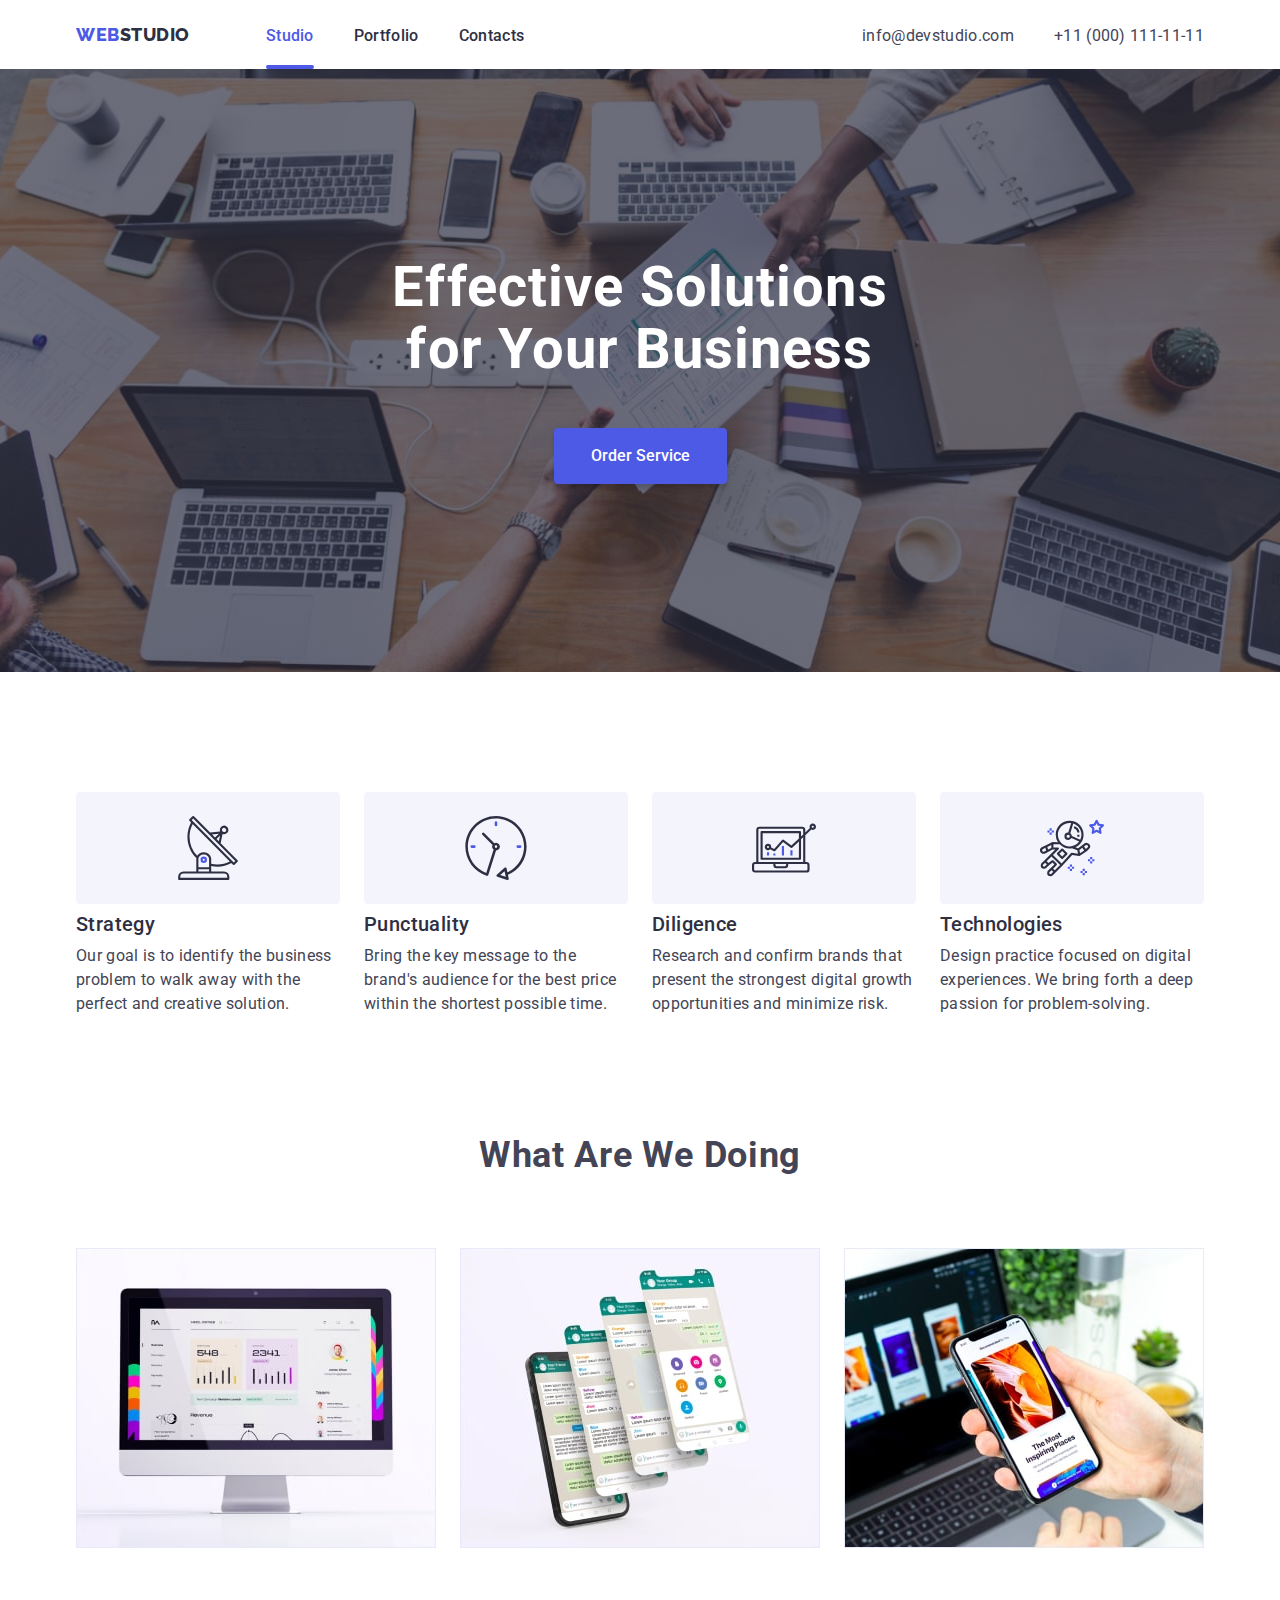
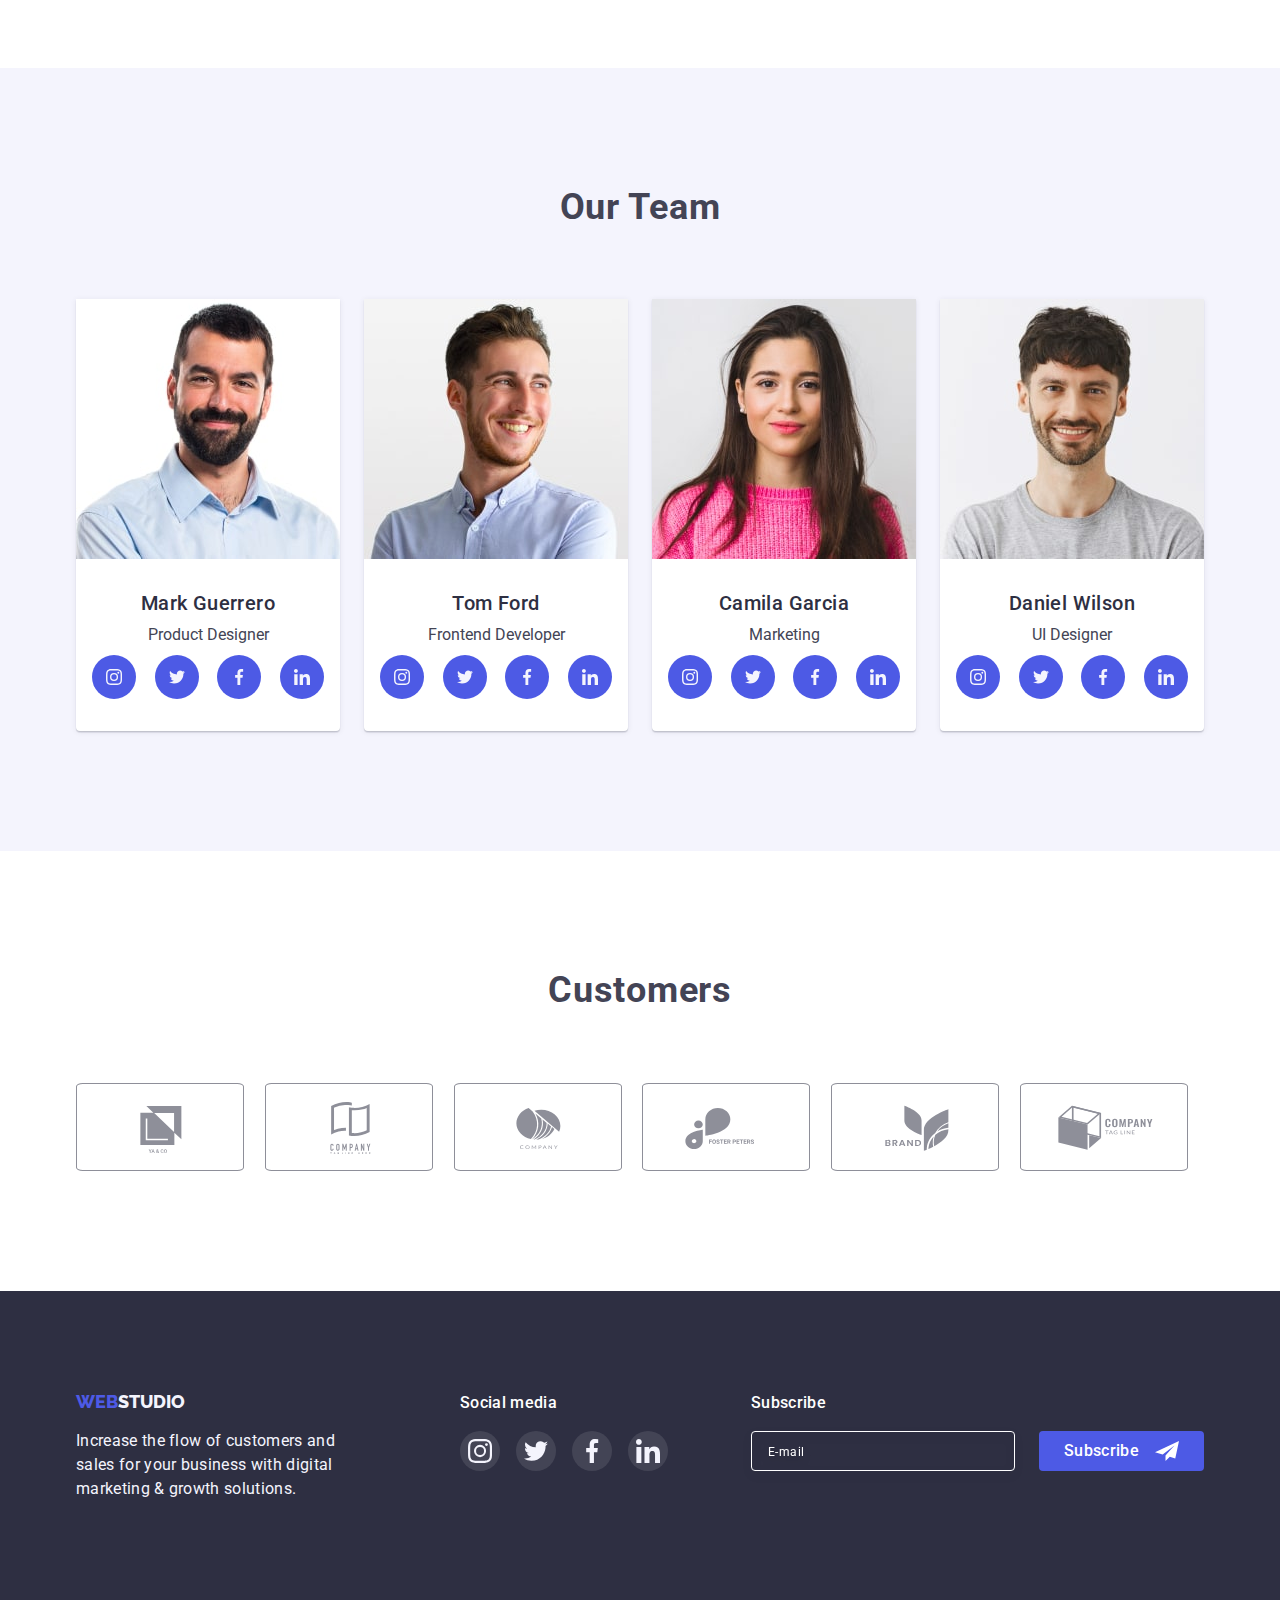
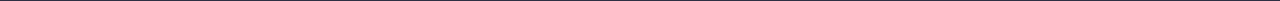
==== index.html @ 263c7839 "Initial commit" ====
<!DOCTYPE html>
<html lang="en">
  <head>
    <meta charset="UTF-8" />
    <meta http-equiv="X-UA-Compatible" content="IE=edge" />
    <meta name="viewport" content="width=device-width, initial-scale=1.0" />
    <title>Document</title>
    <link
      rel="stylesheet"
      href="https://cdnjs.cloudflare.com/ajax/libs/modern-normalize/1.0.0/modern-normalize.min.css"
    />
    <link rel="stylesheet" href="./css/styles.css" />
    <link rel="preconnect" href="https://fonts.googleapis.com" />
    <link rel="preconnect" href="https://fonts.gstatic.com" crossorigin />
    <link rel="preconnect" href="https://fonts.googleapis.com" />
    <link rel="preconnect" href="https://fonts.gstatic.com" crossorigin />
    <link
      href="https://fonts.googleapis.com/css2?family=Raleway:wght@800&family=Roboto:wght@400;500;700&display=swap"
      rel="stylesheet"
    />
  </head>
  <body>
    <header class="page-header">
      <div class="container header-container">
        <!--Navigation-->
        <nav class="page-navigation">
          <a class="logo" href="./index.html"
            ><span class="logo-web">Web</span
            ><span class="logo-studio">Studio</span></a
          >

          <ul class="menu">
            <li class="menu-item current">
              <a class="menu-link current-link" href="">Studio</a>
            </li>
            <li class="menu-item">
              <a class="menu-link" href="./portfolio.html">Portfolio</a>
            </li>
            <li class="mtnu-item"><a class="menu-link" href="">Contacts</a></li>
          </ul>
        </nav>
        <!--Contacts-->
        <address>
          <ul class="contacts">
            <li>
              <a class="mail" href="mailto:info@devstudio.com"
                >info@devstudio.com</a
              >
            </li>
            <li>
              <a class="tel" href="tel:+110001111111">+11 (000) 111-11-11</a>
            </li>
          </ul>
        </address>
      </div>
    </header>
    <main>
      <!--Hero section-->
      <section class="hero">
        <div class="container">
          <h1 class="hero-title">Effective Solutions for Your Business</h1>
          <button class="primary-button" type="button" data-modal-open>
            Order Service
          </button>
        </div>
      </section>
      <!--Features section-->
      <section class="features-wrapper">
        <div class="container">
          <h2 hidden>Features</h2>
          <ul class="features">
            <li class="features-card">
              <div class="features-icon">
                <svg width="64" height="64">
                  <use href="./images/sprite.svg#icon-antenna-1"></use>
                </svg>
              </div>
              <h3 class="features-title">Strategy</h3>
              <p class="features-text">
                Our goal is to identify the business problem to walk away with
                the perfect and creative solution.
              </p>
            </li>
            <li class="features-card">
              <div class="features-icon">
                <svg width="64" height="64">
                  <use href="./images/sprite.svg#icon-clock-1"></use>
                </svg>
              </div>
              <h3 class="features-title">Punctuality</h3>
              <p class="features-text">
                Bring the key message to the brand's audience for the best price
                within the shortest possible time.
              </p>
            </li>
            <li class="features-card">
              <div class="features-icon">
                <svg width="64" height="64">
                  <use href="./images/sprite.svg#icon-diagram-1"></use>
                </svg>
              </div>
              <h3 class="features-title">Diligence</h3>
              <p class="features-text">
                Research and confirm brands that present the strongest digital
                growth opportunities and minimize risk.
              </p>
            </li>
            <li class="features-card">
              <div class="features-icon">
                <svg width="64" height="64">
                  <use href="./images/sprite.svg#icon-astronaut-1"></use>
                </svg>
              </div>
              <h3 class="features-title">Technologies</h3>
              <p class="features-text">
                Design practice focused on digital experiences. We bring forth a
                deep passion for problem-solving.
              </p>
            </li>
          </ul>
        </div>
      </section>
      <!--Explanations section-->
      <section class="explanations-wrapper">
        <div class="container">
          <h2 class="explanations-title">What are we doing</h2>
          <ul class="explanations">
            <li>
              <img
                class="explanations-img"
                src="./images/img1.jpg"
                alt="Website design for desktop"
                width="360"
                height="300"
              />
            </li>
            <li>
              <img
                class="explanations-img"
                src="./images/img2.jpg"
                alt="Webdesign for apps"
                width="360"
                height="300"
              />
            </li>
            <li>
              <img
                class="explanations-img"
                src="./images/img3.jpg"
                alt="Responsive design"
                width="360"
                height="300"
              />
            </li>
          </ul>
        </div>
      </section>
      <!--Our team section-->
      <section class="our-team-wrapper">
        <div class="container">
          <h2 class="team-title">Our Team</h2>
          <ul class="team">
            <li class="emploees-card">
              <img
                class="team-photo"
                src="./images/photo1.jpg"
                alt="Photo 1"
                width="264"
                height="260"
              />
              <h3 class="team-name">Mark Guerrero</h3>
              <p class="team-text">Product Designer</p>
              <ul class="social-list">
                <li>
                  <a href="" class="social-list-link">
                    <svg class="social-list-icon" width="16" height="16">
                      <use href="./images/sprite.svg#icon-instagram-2"></use>
                    </svg>
                  </a>
                </li>
                <li>
                  <a href="" class="social-list-link">
                    <svg class="social-list-icon" width="16" height="16">
                      <use href="./images/sprite.svg#icon-twitter"></use>
                    </svg>
                  </a>
                </li>
                <li>
                  <a href="" class="social-list-link">
                    <svg class="social-list-icon" width="16" height="16">
                      <use href="./images/sprite.svg#icon-facebook-1"></use>
                    </svg>
                  </a>
                </li>
                <li>
                  <a href="" class="social-list-link">
                    <svg class="social-list-icon" width="16" height="16">
                      <use href="./images/sprite.svg#icon-linkedin-1"></use>
                    </svg>
                  </a>
                </li>
              </ul>
            </li>
            <li class="emploees-card">
              <img
                class="team-photo"
                src="./images/photo2.jpg"
                alt="Photo 2"
                width="264"
                height="260"
              />
              <h3 class="team-name">Tom Ford</h3>
              <p class="team-text">Frontend Developer</p>
              <ul class="social-list">
                <li>
                  <a href="" class="social-list-link">
                    <svg class="social-list-icon" width="16" height="16">
                      <use href="./images/sprite.svg#icon-instagram-2"></use>
                    </svg>
                  </a>
                </li>
                <li>
                  <a href="" class="social-list-link">
                    <svg class="social-list-icon" width="16" height="16">
                      <use href="./images/sprite.svg#icon-twitter"></use>
                    </svg>
                  </a>
                </li>
                <li>
                  <a href="" class="social-list-link">
                    <svg class="social-list-icon" width="16" height="16">
                      <use href="./images/sprite.svg#icon-facebook-1"></use>
                    </svg>
                  </a>
                </li>
                <li>
                  <a href="" class="social-list-link">
                    <svg class="social-list-icon" width="16" height="16">
                      <use href="./images/sprite.svg#icon-linkedin-1"></use>
                    </svg>
                  </a>
                </li>
              </ul>
            </li>
            <li class="emploees-card">
              <img
                class="team-photo"
                src="./images/photo3.jpg"
                alt="Photo 3"
                width="264"
                height="260"
              />
              <h3 class="team-name">Camila Garcia</h3>
              <p class="team-text">Marketing</p>
              <ul class="social-list">
                <li class="social-list-item">
                  <a href="" class="social-list-link">
                    <svg class="social-list-icon" width="16" height="16">
                      <use href="./images/sprite.svg#icon-instagram-2"></use>
                    </svg>
                  </a>
                </li>
                <li class="social-list-item">
                  <a href="" class="social-list-link">
                    <svg class="social-list-icon" width="16" height="16">
                      <use href="./images/sprite.svg#icon-twitter"></use>
                    </svg>
                  </a>
                </li>
                <li class="social-list-item">
                  <a href="" class="social-list-link">
                    <svg class="social-list-icon" width="16" height="16">
                      <use href="./images/sprite.svg#icon-facebook-1"></use>
                    </svg>
                  </a>
                </li>
                <li class="social-list-item">
                  <a href="" class="social-list-link">
                    <svg class="social-list-icon" width="16" height="16">
                      <use href="./images/sprite.svg#icon-linkedin-1"></use>
                    </svg>
                  </a>
                </li>
              </ul>
            </li>
            <li class="emploees-card">
              <img
                class="team-photo"
                src="./images/photo4.jpg"
                alt="Photo 4"
                width="264"
                height="260"
              />
              <h3 class="team-name">Daniel Wilson</h3>
              <p class="team-text">UI Designer</p>
              <ul class="social-list">
                <li class="social-list-item">
                  <a href="" class="social-list-link">
                    <svg class="social-list-icon" width="16" height="16">
                      <use href="./images/sprite.svg#icon-instagram-2"></use>
                    </svg>
                  </a>
                </li>
                <li class="social-list-item">
                  <a href="" class="social-list-link">
                    <svg class="social-list-icon" width="16" height="16">
                      <use href="./images/sprite.svg#icon-twitter"></use>
                    </svg>
                  </a>
                </li>
                <li class="social-list-item">
                  <a href="" class="social-list-link">
                    <svg class="social-list-icon" width="16" height="16">
                      <use href="./images/sprite.svg#icon-facebook-1"></use>
                    </svg>
                  </a>
                </li>
                <li class="social-list-item">
                  <a href="" class="social-list-link">
                    <svg class="social-list-icon" width="16" height="16">
                      <use href="./images/sprite.svg#icon-linkedin-1"></use>
                    </svg>
                  </a>
                </li>
              </ul>
            </li>
          </ul>
        </div>
      </section>
      <!--Customers section-->
      <section class="customers">
        <div class="container">
          <h2 class="customers-title">Customers</h2>
          <ul class="customers-list">
            <li class="customers-list-item">
              <a href="" class="customers-list-link">
                <svg class="customer-list-icon" width="104" height="56">
                  <use href="./images/sprite.svg#icon-Logo1"></use>
                </svg>
              </a>
            </li>
            <li class="customers-list-item">
              <a href="" class="customers-list-link">
                <svg class="customer-list-icon" width="104" height="56">
                  <use href="./images/sprite.svg#icon-Logo2"></use>
                </svg>
              </a>
            </li>
            <li class="customers-list-item">
              <a href="" class="customers-list-link">
                <svg class="customer-list-icon" width="104" height="56">
                  <use href="./images/sprite.svg#icon-Logo3"></use>
                </svg>
              </a>
            </li>
            <li class="customers-list-item">
              <a href="" class="customers-list-link">
                <svg class="customer-list-icon" width="104" height="56">
                  <use href="./images/sprite.svg#icon-Logo4"></use>
                </svg>
              </a>
            </li>
            <li class="customers-list-item">
              <a href="" class="customers-list-link">
                <svg class="customer-list-icon" width="104" height="56">
                  <use href="./images/sprite.svg#icon-Logo5"></use>
                </svg>
              </a>
            </li>
            <li class="customers-list-item">
              <a href="" class="customers-list-link">
                <svg class="customer-list-icon" width="104" height="56">
                  <use href="./images/sprite.svg#icon-Logo6"></use>
                </svg>
              </a>
            </li>
          </ul>
        </div>
      </section>
    </main>
    <footer class="footer-section">
      <div class="container footer-container">
        <div class="footer-first-column">
          <a class="footer-logo" href="./index.html"
            ><span class="footer-logo-web">Web</span
            ><span class="footer-logo-studio">Studio</span></a
          >
          <p class="footer-text">
            Increase the flow of customers and sales for your business with
            digital marketing & growth solutions.
          </p>
        </div>
        <div>
          <h4 class="social-title">Social media</h4>
          <ul class="social-list-footer">
            <li class="social-list-item-footer">
              <a href="" class="social-list-link-footer">
                <svg class="social-list-icon-footer" width="24" height="24">
                  <use href="./images/sprite.svg#icon-instagram-2"></use>
                </svg>
              </a>
            </li>
            <li class="social-list-item-footer">
              <a href="" class="social-list-link-footer">
                <svg class="social-list-icon-footer" width="24" height="24">
                  <use href="./images/sprite.svg#icon-twitter"></use>
                </svg>
              </a>
            </li>
            <li class="social-list-item-footer">
              <a href="" class="social-list-link-footer">
                <svg class="social-list-icon-footer" width="24" height="24">
                  <use href="./images/sprite.svg#icon-facebook-1"></use>
                </svg>
              </a>
            </li>
            <li class="social-list-item-footer">
              <a href="" class="social-list-link-footer">
                <svg class="social-list-icon-footer" width="24" height="24">
                  <use href="./images/sprite.svg#icon-linkedin-1"></use>
                </svg>
              </a>
            </li>
          </ul>
        </div>
        <form class="modal-form-subscribe">
          <p class="modal-form-subscribe-title">Subscribe</p>
            <label class="modal-form-subscribe-field">
              <div class="modal-form-subscribe-wrapper">
              <input type="email" class="modal-form-subscribe-input"
              name="user_email" placeholder="E-mail"
              required>
            </label>
            <button type="submit" class="modal-form-subscribe-btn">Subscribe
              <svg class="modal-form-subscribe-icon" width="24" height="24">
                <use href="./images/sprite.svg#icon-Frame-31"></use>
              </svg>
            </button> 
          </div>      
        </form>
      </div>
    </footer>
    <div class="backdrop is-hidden" data-modal="">
      <div class="modal">
        <button type="button" class="modal-close-btn" data-modal-close>
          <svg class="modal-close-button-icon" width="8" height="8">
            <use href="./images/sprite.svg#icon-close-black-18dp-2-11"></use>
          </svg>
        </button>
        <form class="modal-form">
          <p class="modal-form-title">
            Leave your contacts and we will call you back
          </p>
          <label class="modal-form-field">
            <span class="modal-form-input-desc">Name</span>
            <span class="modal-form-input-wrapper">
              <input
                type="text"
                class="modal-form-input"
                placeholder=""
                name="user_name"
                required
                minlength="2"
                pattern="^[a-zA-Z]+"
              />
              <span class="modal-form-input-icon">
                <svg class="icon-checkbox">
                  <use
                    href="./images/sprite.svg#icon-person"
                    width="18px"
                    height="18px"
                  ></use>
                </svg>
              </span>
            </span>
          </label>
          <label class="modal-form-field">
            <span class="modal-form-input-desc">Phone</span>
            <span class="modal-form-input-wrapper">
              <input
                type="tel"
                class="modal-form-input"
                name="user_phone"
                required
                part="[0-9]{10}"
              />
              <span class="modal-form-input-icon">
                <svg class="icon-checkbox">
                  <use
                    href="./images/sprite.svg#icon-phone"
                    width="18px"
                    height="18px"
                  ></use>
                </svg>
              </span>
            </span>
          </label>
          <label class="modal-form-field">
            <span class="modal-form-input-desc">Email</span>
            <span class="modal-form-input-wrapper">
              <input
                type="email"
                class="modal-form-input"
                name="user_email"
                required
              />
              <span class="modal-form-input-icon">
                <svg class="icon-checkbox">
                  <use
                    href="./images/sprite.svg#icon-email"
                    width="18px"
                    height="18px"
                  ></use>
                </svg>
              </span>
            </span>
          </label>
          <label class="modal-form-field">
            <span class="modal-form-input-desc">Comment</span>
            <textarea
              name="user-message"
              class="modal-form-message"
              placeholder="Text input"
            ></textarea>
          </label>
          <input
            id="user-policy"
            type="checkbox"
            name="accept"
            class="modal-form-check visually-hidden"             
          />
          <label for="user-policy"
          class="modal-form-check-desc">
          I accept the terms and conditions of the &nbsp
          <a href="#" class="checkbox-link">Privacy Policy</a></label>
          <button type="submit" class="contact-form-btn">Send</button>
        </form>
      </div>
    </div>
    <script src="./js/modal.js"></script>
  </body>
</html>
<!--<span>
          <svg class="icon-checkbox">
            <use href="./images/sprite.svg#icon-Property-1click1"></use>
          </svg>
          </span>-->
---- css/styles.css ----
html{
    box-sizing: border-box;
}

*,
*::before,
*::after{
    box-sizing: border-box;
}
:root{
    --primary-text-color: #2E2F42;
    --title-text-color: #434455;
    --white-text-color: #ffffff;
    --accent-color: #4D5AE5;
    --hover-focus-color: #404BBF;
    --primary-bg-color:#ffffff;
    --primary-bg-hero: #2E2F42;
    --footer-text-color:#F4F4FD;
    --nav-border-line: #E7E9FC;
    --footer-success: #31D0AA;
    --customers-border: #8E8F99;
    --form-border-color: #d3d3d7;
    --transition-duration: color 3s cubic-bezier(0.4, 0, 0.2, 1);
    
    
}
h1, h2, h3, h4, p{
    margin-top: 0;
    margin-bottom: 0;
}
ul{
    margin: 0;
    padding: 0;
    list-style: none;
}
img{
    display: block;
}
button{
    cursor: pointer;
}
.visually-hidden{
    position: absolute;
    width: 1px;
    height: 1px;
    margin: -1px;
    padding: 0;
    overflow: hidden;
    border: 0;
    clip: rect(0 0 0 0);
}

.container{
    max-width: 1158px;

    margin-left: auto;
    margin-right: auto;
    padding-left: 15px;
    padding-right: 15px;
    
}


/*Body style*/
body{
    background: var(--primary-bg-color);
    color: var(--title-text-color);
    font-family: 'Roboto', 'Arial', 'Helvetica', sans-serif;
}
.page-header{
    padding-top: 24px;
    padding-bottom: 24px;

}
.header-container{
    display: flex;
    justify-content: space-between;
   
}
.page-navigation{
    display: flex;
}

/*Navigation section*/
.logo{
    font-family: 'Raleway', 'Verdana', 'Geneva', sans-serif;
    font-style: normal;
    font-weight: 800;
    font-size: 18px;
    line-height: 21px;
    text-decoration: none;
    letter-spacing: 0.03em;
    text-transform: uppercase;
    transition: color 250ms cubic-bezier(0.4, 0, 0.2, 1);

    margin-right: 76px;
   
}
.logo-web{
    color: var(--accent-color);
    transition: color 250ms cubic-bezier(0.4, 0, 0.2, 1);
    
}
.logo-web:hover,
.logo-web:focus{
    color: var(--hover-focus-color);
    
}
    
.logo-studio{
    color: var(--primary-text-color);
    transition: color 250ms cubic-bezier(0.4, 0, 0.2, 1);
}
.logo-studio:hover,
.logo-studio:focus{
    color: var(--hover-focus-color);
    
}
.menu{   
    display: flex;
    
    }
.contacts{
    display: flex;
}

.menu-item:not(:last-child) {
    margin-right: 40px;
}


a.menu-link{
    
    text-decoration: none;
    color: var(--primary-text-color);
    font-style: normal;
    font-weight: 500;
    font-size: 16px;
    line-height: 1.5;
    letter-spacing: 0.02em;
    transition: color 250ms cubic-bezier(0.4, 0, 0.2, 1);

    padding-top: 24px;
    padding-bottom: 24px;   
       
}
a.current-link{
    color: var(--accent-color);
    position: relative;
    
   
}

.current-link::after{
    position: absolute;
    content: '';
    display: block;
    width: 100%;
    height: 4px;
    left:0;
    bottom: 0;
    border-radius: 2px;
    background-color: var(--accent-color);
    margin-top: 24px;
    margin-bottom: 0;

    
  }




.menu-link:hover
{
   color: var(--hover-focus-color);
   
}
/*Address section*/

.mail,
.tel{
    font-style: normal;
    font-size: 16px;
    line-height: 1.5;    
    letter-spacing: 0.02em;
    color: var(--title-text-color);
    text-decoration: none;
    transition: color 250ms cubic-bezier(0.4, 0, 0.2, 1);

    padding-top: 24px;
    padding-bottom: 24px;
}
.mail{
    margin-right: 40px;
}
.mail:hover,
.tel:hover{
    color: var(--hover-focus-color);
    

}
.mail:focus,
.tel:focus{
    color: var(--hover-focus-color);
    

}

/*Hero section*/



.hero-title{
    font-size: 56px;
    line-height: 1.1;   
    letter-spacing: 0.02em;    
    color: var(--white-text-color);
    max-width: 496px;

    margin-left: auto;
    margin-right: auto;
    margin-bottom: 48px;
    
       
}
.hero{
    background: linear-gradient(to right, rgba(46, 47, 66, 0.7), rgba(46, 47, 66, 0.7)),
    url(../images/people-office.jpg);
    background-color: var(--primary-bg-hero);
    
    max-width: 1440px;
    background-size: cover;
    background-position: center;
    background-repeat: no-repeat;
    margin: -3px auto 0 auto;

    text-align: center;
    padding-top: 188px;
    padding-bottom: 188px;
    
    
    
    
      
}

.hero button{
    font-family: inherit;
    font-weight: 500;
    font-size: 16px;
    line-height: 24px;
    background: var(--accent-color);
    color: var(--white-text-color);
    box-shadow: 0px 4px 4px rgba(0, 0, 0, 0.15);
    transition: background-color 250ms cubic-bezier(0.4, 0, 0.2, 1);

    min-width: 160px;       
    border-radius: 4px;
    border-style: solid;
    border-color: transparent;

    display: inline-block;   
    padding-top: 14px;
    padding-bottom: 14px;
    padding-right: 35px;
    padding-left: 35px;
     
}

.hero button:hover{
    background-color: var(--hover-focus-color);
    box-shadow: 0px 4px 4px rgba(0, 0, 0, 0.15);
    
}


/*Features section*/
.features-card{
    width: 264px;
    
   
    
}

.features-wrapper{
    padding-top: 120px;
    padding-bottom: 120px;
    
}

.features-icon{
    display: flex;
    justify-content: center;
    align-items: center;
    width: 264px;
    height: 112px;
    background-color: var(--footer-text-color);
    border-radius: 4px;
    margin-bottom: 8px;
}
.explanations-title,
.team-title,
.customers-title{
    font-style: normal;
    font-weight: 700;
    font-size: 36px;
    line-height: 1.1;
    letter-spacing: 0.02em;
    text-transform: capitalize;
    text-align: center;
    margin-bottom: 72px;
}

h3{
    font-style: normal;
    font-weight: 500;
    font-size: 20px;
    line-height: 1.2;
    letter-spacing: 0.02em;
    color: var(--primary-text-color);
    
}
.features-title{
    text-align: left;
    margin-bottom: 8px;
}
.features{
    display: flex;
    justify-content: space-between;
}

.features-text{
    font-style: normal;       
    font-size: 16px;
    line-height: 1.5;      
    letter-spacing: 0.02em;
}

/*Explanation section*/
.explanations-wrapper{
    padding-bottom: 120px;


}

.explanations{
    display: flex;
    justify-content: space-between;
    flex-wrap: wrap;
}






/*Our team section*/
.our-team-wrapper{
    background-color: var(--footer-text-color);

    padding-top: 120px;
    padding-bottom: 120px;
    margin-bottom: 120px;
    
}

.team{
    display: flex;    
    flex-wrap: wrap;
}


.team-photo{
    width: 264px;
    height: 260px;
    margin-bottom: 32px;
}

.team-name{
    text-align: center;
    margin-bottom: 8px;
}
.team-text{
    text-align: center;
    line-height: 1.5;
    margin-bottom: 8px;
}
.emploees-card{
    background-color: var(--primary-bg-color);   
    box-shadow: 0px 1px 6px rgba(46, 47, 66, 0.08), 
    0px 1px 1px rgba(46, 47, 66, 0.16), 0px 2px 1px rgba(46, 47, 66, 0.08);
    border-radius: 0px 0px 4px 4px;
}

.emploees-card:not(:nth-child(4n)){
    margin-right: 24px;
}
.social-list{
    display: flex;
    justify-content: space-between;
    padding-left: 16px;
    padding-right: 16px;
    padding-bottom: 32px;
}
.social-list-link{
    height: 44px;
    width: 44px;
    background-color: var(--accent-color);
    border-radius: 50%;
    display: flex;
    align-items: center;
    justify-content: center;
    color: var(--white-text-color);
    transition: background-color 250ms cubic-bezier(0.4, 0, 0.2, 1);
    
}
.social-list-icon{
    fill: currentColor;
    
}
.social-list-link:hover,
.social-list-link:focus{
    background-color: var(--hover-focus-color);
  
}

/**Customers section**/
.customers{
    padding-bottom: 120px;
}

.customers-list{
    display: flex;
    justify-content: space-between;
    
    
}

.customers-list-link{
    height: 88px;
    width: 168px;
    border: 1px solid var(--customers-border); 
    border-radius: 4%;
    display: flex;
    align-items: center;
    justify-content: center;
    margin-right: 16px;
    color: var(--customers-border);
    transition: color 250ms cubic-bezier(0.4, 0, 0.2, 1), border-color 250ms cubic-bezier(0.4, 0, 0.2, 1);

}
.customer-list-icon{
    fill: currentColor;
}
.customers-list-link:hover,
.customers-list-link:focus{
    border: 1px solid var(--hover-focus-color);
    color: var(--hover-focus-color);
   
    
   
}








 /*Footer*/
 
 .footer-section{
    background-color: var(--primary-bg-hero);
    padding-top: 100px;
    padding-bottom: 100px;
    
   
 }
 .footer-container{
    display: flex;

 }
 .footer-first-column{
    margin-right: 120px;
 }

 .footer-logo{
    font-family: 'Raleway', 'Verdana', 'Geneva', sans-serif;
    text-decoration: none;
    font-weight: 800;
    font-size: 18px;
    line-height: 1.2;
    text-transform: uppercase;

    display: inline-block;
    margin-bottom: 16px;
    

 }
 .footer-logo-web{
    color: var(--accent-color);
 }

 .footer-logo-studio{
    color: var(--footer-text-color);
 }
 .footer-logo-web:hover,
 .footer-logo-studio:hover{
    color: var(--hover-focus-color);
   
 }
 .footer-text{    
    font-style: normal;
    font-size: 16px;
    line-height: 1.5;
    letter-spacing: 0.02em;
    color: var(--footer-text-color);

    width: 264px;
}
.social-list-footer{
    display: flex;
    justify-content: space-between;
    
}
.social-title{
    font-family: inherit;
    font-weight: 500;
    font-size: 16px;
    line-height: 24px;
    color: var(--white-text-color);
    margin-bottom: 16px;
    letter-spacing: 0.02em;
 }
 .social-list-item-footer:not(:last-child) {
    
    margin-right: 16px;
    
}   
    
.social-list-link-footer{
    height: 40px;
    width: 40px;
    background: rgba(255, 255, 255, .1);    
    border-radius: 50%;
    display: flex;
    align-items: center;
    justify-content: center;
    
    transition: background-color 250ms cubic-bezier(0.4, 0, 0.2, 1);
 }
    
.social-list-link-footer:hover,
.social-list-link-footer:focus{
    background-color: var(--footer-success);
}



/*Portfolio page*/

/*Butttons section*/
.portfolio-section{
    border-top: 1px solid #E7E9FC;
    margin-top: -3px;
}

.portfolio-list{
    display: flex;
    justify-content: center;
    flex-wrap: wrap;
    padding-top: 96px;
    padding-bottom: 72px;

    
}
.portfolio-button button{
    font-style: normal;
    font-weight: 500;
    font-size: 16px;
    line-height: 1.5;
    font-family: inherit;
    text-align: center;
    letter-spacing: 0.04em;
    color: var(--accent-color);
    background-color: var(--footer-text-color);
    transition: color 250ms cubic-bezier(0.4, 0, 0.2, 1), background-color 250ms cubic-bezier(0.4, 0, 0.2, 1);
    
    border: 1px solid #E7E9FC;
    border-radius: 4px;
    padding: 12px 24px;
    border-radius: 4px;
    
    
   
}
.portfolio-button:not(:last-child) {
    margin-right: 24px;
}
.portfolio-button button:hover,
.portfolio-button button:focus
{
    color: var(--white-text-color);
    border: none;
    background-color: var(--accent-color);
    box-shadow: 0px 3px 1px rgba(0, 0, 0, 0.1),
    0px 2px 1px rgba(0, 0, 0, 0.08),
    0px 2px 2px rgba(0, 0, 0, 0.12);
}

.portfolio-link{
    display: block;
    text-decoration: none;
    color: var(--primary-bg-hero);
}
.portfolio-list-img{
    display: flex;
    flex-wrap: wrap;    
    gap: 48px 24px;
        

}
.portfolio-img{
    background: var(--primary-bg-color);
    width: 360px;
        
}

.portfolio-link:hover,
.portfolio-link:focus{
    display: block;
    box-shadow: 0px 1px 6px rgba(46, 47, 66, 0.08), 
    0px 1px 1px rgba(46, 47, 66, 0.16), 
    0px 2px 1px rgba(46, 47, 66, 0.08);
}
.portfolio-card-title{
    
    padding-left: 16px;
    margin-bottom: 8px;
    font-size: 20px;
}
.portfolio-text-description{
    padding-left: 16px;

    color: var(--title-text-color);
}
.portfolio-section{
    padding-bottom: 120px;
}
.portfolio-description{
    border: 1px solid var(--nav-border-line);
    border-top: none;
    padding-top: 32px;
    padding-bottom: 32px;
    }
.overlay-wrapper{
    position: relative;
    display: block;
    overflow: hidden;
    }
    
.overlay{
    position: absolute;
    padding-top: 40px;
    padding-left: 32px;
    padding-right: 32px;
    top: 0;
    left: 0;
    overflow: auto;
    transform: translate(0, 100%);
    transition: transform 250ms cubic-bezier(0.4, 0, 0.2, 1);
   

    height: 100%;
    width: 100%;
    background-color: var(--accent-color);
    color: var(--footer-text-color);
    font-weight: 400;
    font-size: 16px;
    line-height: 1.5;
    letter-spacing: 0.02em;


}
.portfolio-link:hover .overlay,
.portfolio-link:focus .overlay{

    transform: translate(0, 0);
}

/*Modal window*/
.backdrop{
    position: fixed;
    z-index:100;
    top: 0;
    width: 0;
    width: 100%;
    height: 100%;
    background: rgba(46, 47, 66, 0.4);
    transition: opacity 250ms cubic-bezier(0.4, 0, 0.2, 1), visibility 250ms cubic-bezier(0.4, 0, 0.2, 1);
}

.backdrop.is-hidden{
    opacity: 0;
    visibility: hidden;
    pointer-events: none;
}

.modal{
    position:absolute;
    top:50%;
    left: 50%;
    transform: translate(-50%, -50%);
    padding-left: 24px;
    padding-right: 24px;
    padding-top: 72px;
    padding-bottom: 24px;

    background: #FCFCFC;
    box-shadow: 0px 1px 1px rgba(0, 0, 0, 0.14), 0px 1px 3px rgba(0, 0, 0, 0.12), 0px 2px 1px rgba(0, 0, 0, 0.2);
    border-radius: 4px;
    width: 408px;
    height: 584px;
    

}
.modal-close-btn{
    display: flex;
    justify-content: center;
    align-items: center;
    position: absolute;
    top: 24px;
    right: 24px;
    transition: background-color 250ms cubic-bezier(0.4, 0, 0.2, 1);


    background-color: var(--nav-border-line);
    border: 1px solid rgba(0, 0, 0, 0.1);
    padding: 0;
    width: 24px;
    height: 24px;
    border-radius: 50%;


}
.modal-close-btn:hover,
.modal-close-btn:focus{
    background-color: var(--hover-focus-color);
    border: none;
    
    

}
.modal-close-button-icon{
    transition: fill 250ms cubic-bezier(0.4, 0, 0.2, 1);  
}
.modal-close-btn:hover .modal-close-button-icon,
.modal-close-btn:focus .modal-close-button-icon{
    fill: var(--white-text-color);
}

.modal-form{
    
    display: flex;
    flex-direction: column;
    
}
.modal-form-title {
    font-weight: 500;
    font-size: 16px;
    line-height: 1.5;
    letter-spacing: 0.02em;
    color: var(--primary-text-color);
    margin-bottom: 16px;
    text-align: center;
}
.modal-form-input-desc {
    font-size: 12px;
    line-height: 1.2;
    letter-spacing: 0.01em;
    color: var(--customers-border);
    margin-bottom: 4px;
    display: block;
}
.modal-form-input-wrapper {
    position: relative;
    display: block;
}

.modal-form-input {
    
    height: 40px;
    width: 100%;
    border: 1px solid var(--form-border-color);
    border-radius: 4px;
    transition: border-color 250ms cubic-bezier(0.4, 0, 0.2, 1);
    margin-bottom: 8px;
    padding-left: 38px;

    
}
.modal-form-input-icon {
    position: absolute;
    top: 50%;
    left: 16px;
    display: block;
    transform: translateY(-50%);
    transition: fill 250ms cubic-bezier(0.4, 0, 0.2, 1);

}

.modal-form-input:focus {
    outline: none;
    border: 1px solid var(--accent-color);
    
}


.modal-form-input:focus+.modal-form-input-icon {
    fill: var(--accent-color);
}

.icon-checkbox{
    width: 18px;
    height: 18px;
}
.modal-form-message{
    resize: none;
    width: 100%;
    height: 120px;    
    padding: 8px 16px;
    border: 1px solid var(--form-border-color);
    border-radius: 4px;
    margin-bottom: 19px;
    font-size: 12px;
    line-height: 1.2;
    transition: border-color 250ms cubic-bezier(0.4, 0, 0.2, 1);
}
.modal-form-message::placeholder{
    font-size: 12px;
    letter-spacing: 0.04em;
    line-height: 1.2;
    color: rgba(46, 47, 66, 0.4);
        
   
}

.modal-form-message:focus{
    outline: none;
    border-color: var(--accent-color);
}
.modal-form-check-desc::before{
    content: '';
    display: block;
    width: 16px;
    height: 16px;
    border: 1px solid var(--primary-bg-hero);
    border-radius: 2px;
    cursor: pointer;
    margin-right: 8px;
    transition: background-color 250ms cubic-bezier(0.4, 0, 0.2, 1), background-image 250ms cubic-bezier(0.4, 0, 0.2, 1);
}
.modal-form-check:checked+.modal-form-check-desc::before{
    background-color: var(--accent-color);
    border: none;
    background-image: url(../images/Tick.svg);
    background-repeat: no-repeat;
    background-position: center;    
}
.modal-form-check-desc {
    display: flex;
    align-items: center;
    
    font-size: 12px;
    line-height: 14px;
    letter-spacing: 0.04em;
    color: var(--customers-border);
    
}
.checkbox-link{
    font-family: inherit;
    font-size: 12px;
    line-height: 1.3;
    letter-spacing: 0.04em;
    text-decoration-line: underline;
    color: var(--accent-color);
    transition: color 250ms cubic-bezier(0.4, 0, 0.2, 1);
} 
.checkbox-link:hover,
.checkbox-link:focus{
    color: var(--hover-focus-color);
}
.contact-form-btn{
    display: block;
    margin-left: auto;
    margin-right: auto;
    font-weight: 500;
    font-size: 16px;
    line-height: 1.5;
    color: var(--white-text-color);
    background-color: var(--accent-color);
    border: none;
    border-radius: 4px;
    padding: 16px 66px;
    transition: background-color 250ms cubic-bezier(0.4, 0, 0.2, 1);
    margin-top: 24px;
    
    
    }
.contact-form-btn:hover,
.contact-form-btn:focus{
    background-color: var(--hover-focus-color);}

/*
If you need to change focus
.modal-form-check:focus+.modal-form-check-desc::before{
    outline: 2px solid rgba(0, 0, 255, 0.5)
}*/
.modal-form-subscribe{
    margin-left: auto;
    margin-right: 0;
}


.modal-form-subscribe-title{
    font-family: inherit;
    font-weight: 500;
    font-size: 16px;
    line-height: 24px;
    color: var(--white-text-color);
    margin-bottom: 16px;
    letter-spacing: 0.02em;
}
.modal-form-subscribe-input{
    
    border: 1px solid var(--primary-bg-color);
    filter: drop-shadow(0px 4px 4px rgba(0, 0, 0, 0.15));
    border-radius: 4px;
    width: 264px;
    height: 40px;
    background-color: transparent;
    padding-left: 16px;
    transition: border-color 250ms cubic-bezier(0.4, 0, 0.2, 1);
    
    
    
}
.modal-form-subscribe-input::placeholder{
    
    margin-left: 20px;
    font-size: 12px;
    line-height: 3;
    letter-spacing: 0.04em;
    color: var(--white-text-color);
    
    
}
.modal-form-subscribe-input:focus{
    outline: none;
    color: white;
    border-color: var(--accent-color);

}
.modal-form-subscribe-btn{
    display: flex;
    justify-content: center;
    align-items: center;
    background-color: var(--accent-color);
    color: var(--white-text-color);
    font-family: inherit;
    font-weight: 500;
    font-size: 16px;
    line-height: 24px;
    color: var(--white-text-color);
    margin-bottom: 16px;
    letter-spacing: 0.02em;
    border: none;
    height: 40px;
    width: 165px;
    border-radius: 4px;   
    transition: background-color 250ms cubic-bezier(0.4, 0, 0.2, 1);

}
.modal-form-subscribe-btn:hover,
.modal-form-subscribe-btn:focus{
    background-color: var(--hover-focus-color);
}
.modal-form-subscribe-icon{
    margin-left: 16px;
}
.modal-form-subscribe-wrapper{
    display: flex;
    gap: 24px;
}
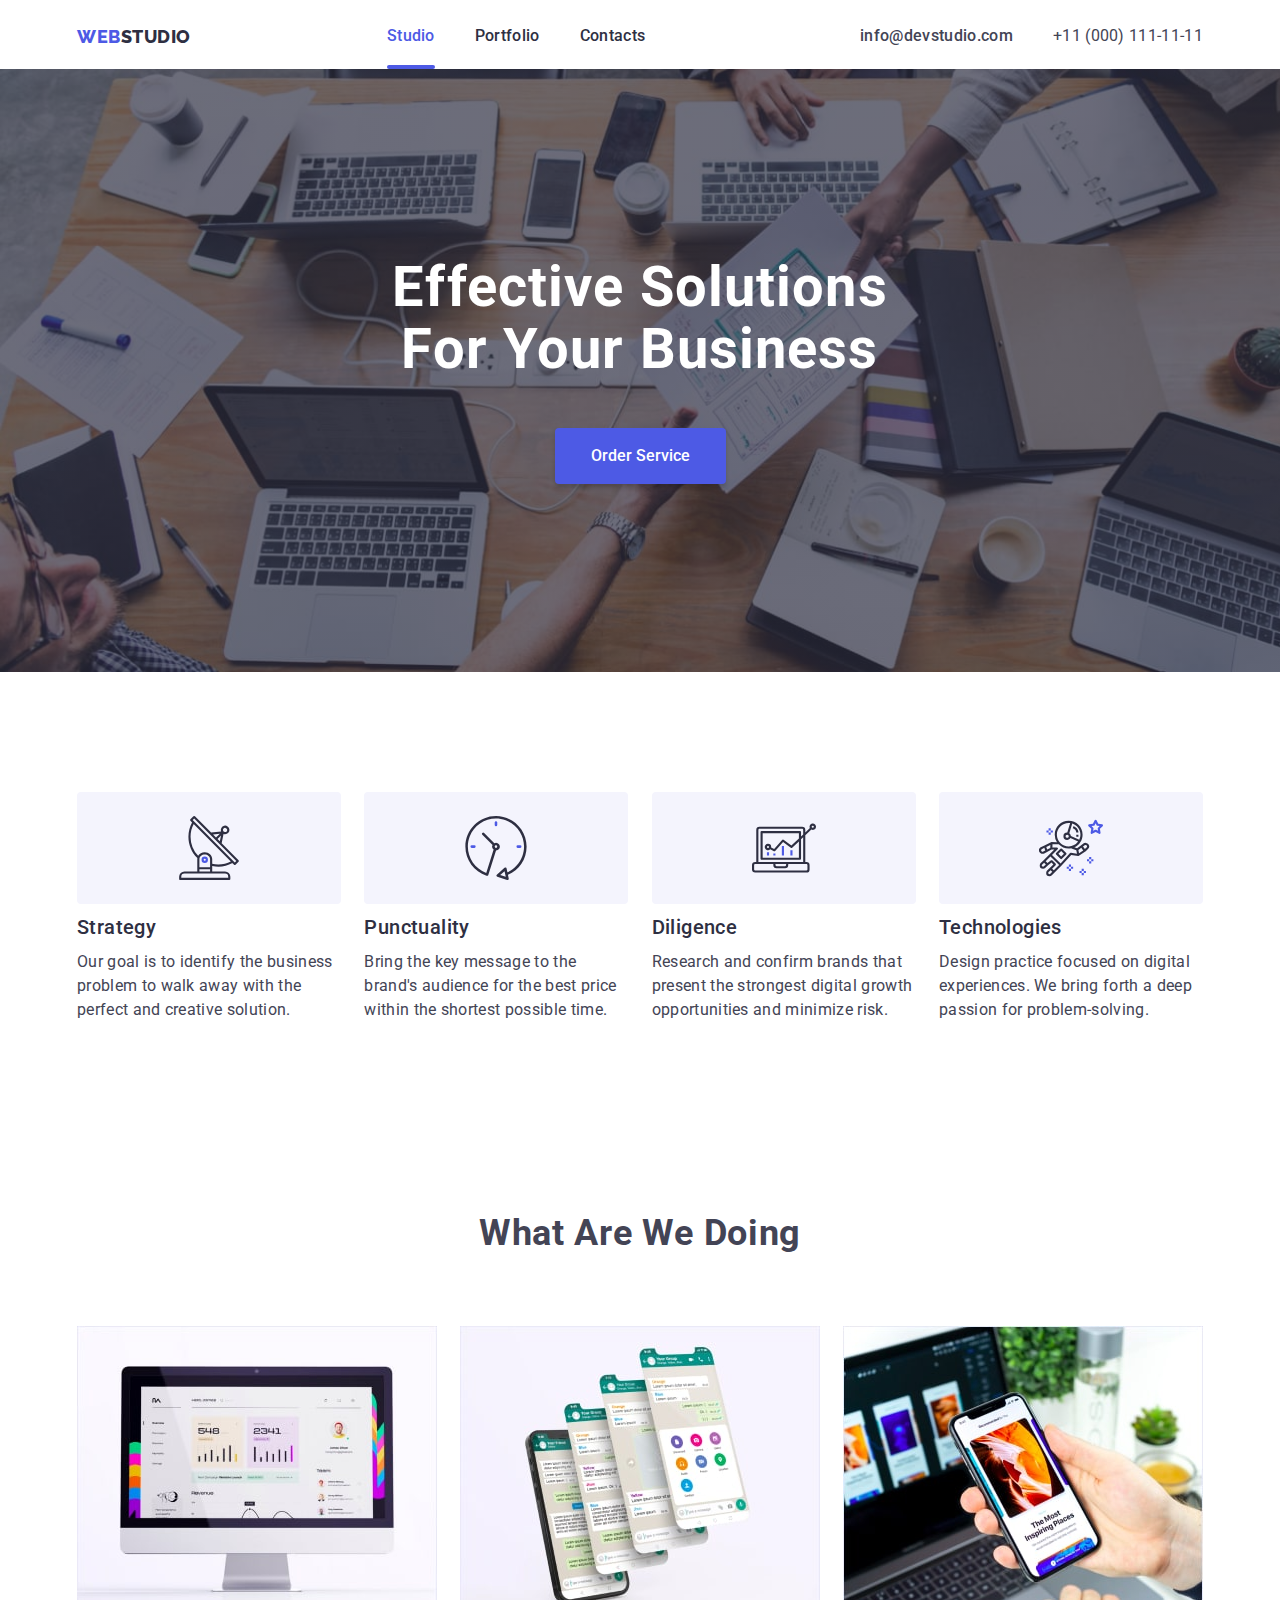
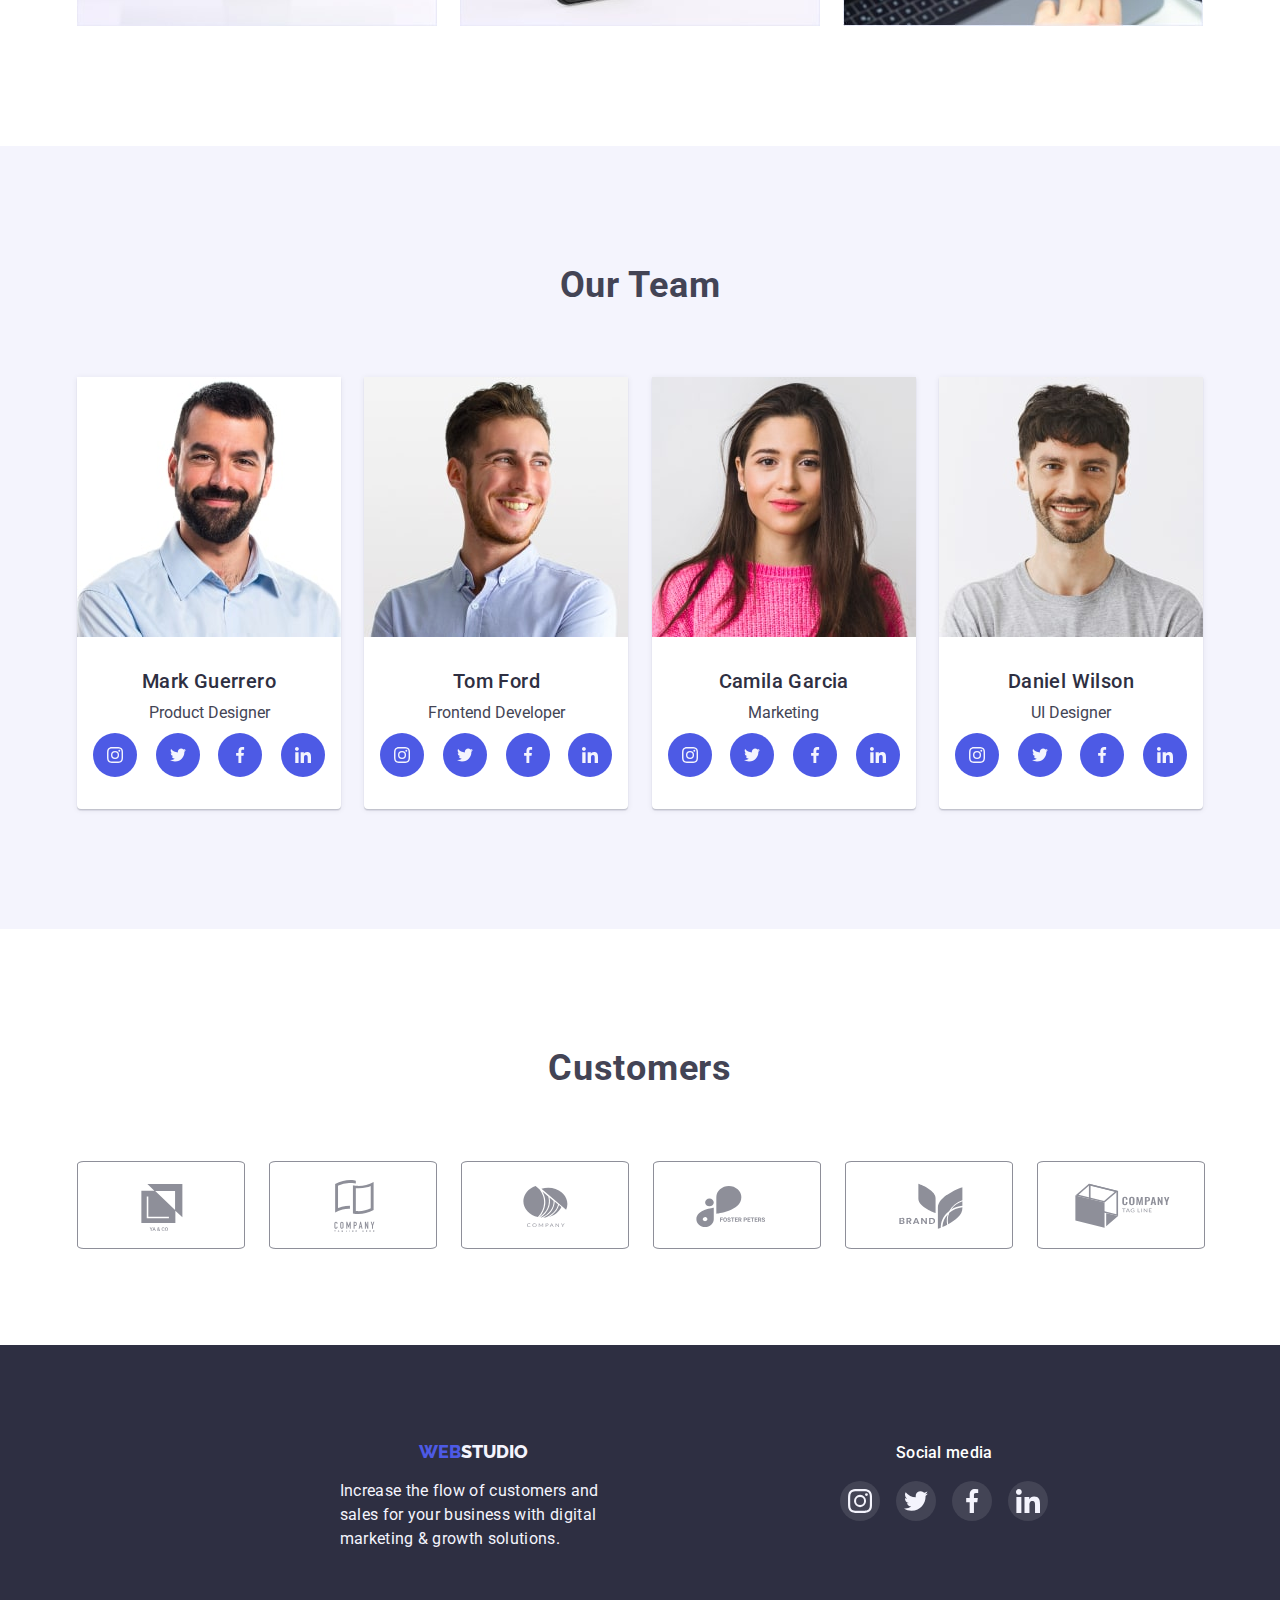
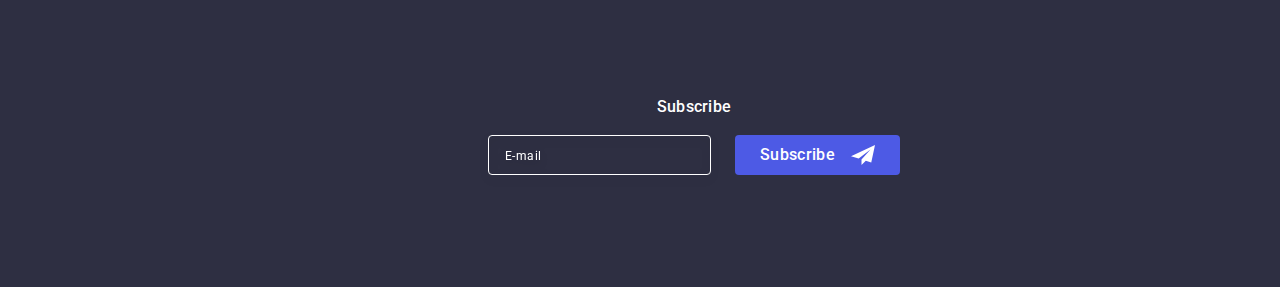
==== commit 8f05b0ca: "Mobile, tablet versions" ====
--- a/index.html
+++ b/index.html
@@ -31,27 +31,100 @@
 
           <ul class="menu">
             <li class="menu-item current">
-              <a class="menu-link current-link" href="">Studio</a>
+              <a class="menu-link current-link" href="./index.html">Studio</a>
             </li>
             <li class="menu-item">
               <a class="menu-link" href="./portfolio.html">Portfolio</a>
             </li>
-            <li class="mtnu-item"><a class="menu-link" href="">Contacts</a></li>
+            <li class="menu-item"><a class="menu-link" href="">Contacts</a></li>
           </ul>
         </nav>
+
+        <button
+          type="button"
+          class="mobile-menu-open js-open-menu"
+          aria-label="Button for openning modal menu"
+        >
+          <svg class="mobile-menu-open-icon" width="32" height="22">
+            <use href="./images/sprite.svg#icon-pajamas_hamburger1"></use>
+          </svg>
+        </button>
+
         <!--Contacts-->
         <address>
           <ul class="contacts">
             <li>
-              <a class="mail" href="mailto:info@devstudio.com"
+              <a class="mail mail-tablet" href="mailto:info@devstudio.com"
                 >info@devstudio.com</a
               >
             </li>
             <li>
-              <a class="tel" href="tel:+110001111111">+11 (000) 111-11-11</a>
+              <a class="tel tel-tablet" href="tel:+110001111111"
+                >+11 (000) 111-11-11</a
+              >
             </li>
           </ul>
         </address>
+      </div>
+      <div class="mobile-menu js-menu-container">
+        <div class="container mobile-menu-container"></div>
+        <button class="mobile-menu-close-btn js-close-menu">
+          <svg class="mobile-menu-close-icon" width="8" height="8">
+            <use href="./images/sprite.svg#icon-close-black-18dp-2-11"></use>
+          </svg>
+        </button>
+        <ul class="mobile-menu-list">
+          <li class="mobile-menu-item">
+            <a class="mobile-menu-link" href="./index.html">Studio</a>
+          </li>
+          <li class="mobile-menu-item">
+            <a class="mobile-menu-link" href="./portfolio.html">Portfolio</a>
+          </li>
+          <li class="mobile-menu-item">
+            <a class="mobile-menu-link" href="">Contacts</a>
+          </li>
+        </ul>
+        <ul>
+          <li class="mobile-menu-tel">
+            <a class="tel" href="tel:+110001111111">+11 (000) 111-11-11</a>
+          </li>
+          <li class="mobile-menu-mail">
+            <a class="mail" href="mailto:info@devstudio.com"
+              >info@devstudio.com</a
+            >
+          </li>
+        </ul>
+
+        <ul class="social-list">
+          <li>
+            <a href="" class="social-list-link">
+              <svg class="social-list-icon" width="16" height="16">
+                <use href="./images/sprite.svg#icon-instagram-2"></use>
+              </svg>
+            </a>
+          </li>
+          <li>
+            <a href="" class="social-list-link">
+              <svg class="social-list-icon" width="16" height="16">
+                <use href="./images/sprite.svg#icon-twitter"></use>
+              </svg>
+            </a>
+          </li>
+          <li>
+            <a href="" class="social-list-link">
+              <svg class="social-list-icon" width="16" height="16">
+                <use href="./images/sprite.svg#icon-facebook-1"></use>
+              </svg>
+            </a>
+          </li>
+          <li>
+            <a href="" class="social-list-link">
+              <svg class="social-list-icon" width="16" height="16">
+                <use href="./images/sprite.svg#icon-linkedin-1"></use>
+              </svg>
+            </a>
+          </li>
+        </ul>
       </div>
     </header>
     <main>
@@ -75,11 +148,13 @@
                   <use href="./images/sprite.svg#icon-antenna-1"></use>
                 </svg>
               </div>
-              <h3 class="features-title">Strategy</h3>
-              <p class="features-text">
-                Our goal is to identify the business problem to walk away with
-                the perfect and creative solution.
-              </p>
+              <div class="features-text-wrapper">
+                <h3 class="features-title">Strategy</h3>
+                <p class="features-text">
+                  Our goal is to identify the business problem to walk away with
+                  the perfect and creative solution.
+                </p>
+              </div>
             </li>
             <li class="features-card">
               <div class="features-icon">
@@ -87,11 +162,13 @@
                   <use href="./images/sprite.svg#icon-clock-1"></use>
                 </svg>
               </div>
-              <h3 class="features-title">Punctuality</h3>
-              <p class="features-text">
-                Bring the key message to the brand's audience for the best price
-                within the shortest possible time.
-              </p>
+              <div class="features-text-wrapper">
+                <h3 class="features-title">Punctuality</h3>
+                <p class="features-text">
+                  Bring the key message to the brand's audience for the best
+                  price within the shortest possible time.
+                </p>
+              </div>
             </li>
             <li class="features-card">
               <div class="features-icon">
@@ -99,11 +176,13 @@
                   <use href="./images/sprite.svg#icon-diagram-1"></use>
                 </svg>
               </div>
-              <h3 class="features-title">Diligence</h3>
-              <p class="features-text">
-                Research and confirm brands that present the strongest digital
-                growth opportunities and minimize risk.
-              </p>
+              <div class="features-text-wrapper">
+                <h3 class="features-title">Diligence</h3>
+                <p class="features-text">
+                  Research and confirm brands that present the strongest digital
+                  growth opportunities and minimize risk.
+                </p>
+              </div>
             </li>
             <li class="features-card">
               <div class="features-icon">
@@ -111,11 +190,13 @@
                   <use href="./images/sprite.svg#icon-astronaut-1"></use>
                 </svg>
               </div>
-              <h3 class="features-title">Technologies</h3>
-              <p class="features-text">
-                Design practice focused on digital experiences. We bring forth a
-                deep passion for problem-solving.
-              </p>
+              <div class="features-text-wrapper">
+                <h3 class="features-title">Technologies</h3>
+                <p class="features-text">
+                  Design practice focused on digital experiences. We bring forth
+                  a deep passion for problem-solving.
+                </p>
+              </div>
             </li>
           </ul>
         </div>
@@ -155,6 +236,7 @@
           </ul>
         </div>
       </section>
+
       <!--Our team section-->
       <section class="our-team-wrapper">
         <div class="container">
@@ -380,17 +462,20 @@
     </main>
     <footer class="footer-section">
       <div class="container footer-container">
+        <div class="mobile-futer-first-row">
         <div class="footer-first-column">
+          <div class="footer-logo-block">
           <a class="footer-logo" href="./index.html"
             ><span class="footer-logo-web">Web</span
             ><span class="footer-logo-studio">Studio</span></a
           >
+          </div>
           <p class="footer-text">
             Increase the flow of customers and sales for your business with
             digital marketing & growth solutions.
           </p>
         </div>
-        <div>
+        <div class="social-media-block">
           <h4 class="social-title">Social media</h4>
           <ul class="social-list-footer">
             <li class="social-list-item-footer">
@@ -423,8 +508,11 @@
             </li>
           </ul>
         </div>
+        </div>
+        </div>
         <form class="modal-form-subscribe">
           <p class="modal-form-subscribe-title">Subscribe</p>
+          <div class="modal-form-input-btn">
             <label class="modal-form-subscribe-field">
               <div class="modal-form-subscribe-wrapper">
               <input type="email" class="modal-form-subscribe-input"
@@ -440,7 +528,7 @@
         </form>
       </div>
     </footer>
-    <div class="backdrop is-hidden" data-modal="">
+   <!-- <div class="backdrop is-hidden" data-modal="">
       <div class="modal">
         <button type="button" class="modal-close-btn" data-modal-close>
           <svg class="modal-close-button-icon" width="8" height="8">
@@ -536,8 +624,10 @@
           <button type="submit" class="contact-form-btn">Send</button>
         </form>
       </div>
-    </div>
+    </div>-->
     <script src="./js/modal.js"></script>
+
+    <script src="./js/mobile-menu.js"></script>
   </body>
 </html>
 <!--<span>
--- a/css/styles.css
+++ b/css/styles.css
@@ -1,8 +1,6 @@
-
 html{
     box-sizing: border-box;
 }
-
 *,
 *::before,
 *::after{
@@ -29,6 +27,7 @@
     margin-top: 0;
     margin-bottom: 0;
 }
+
 ul{
     margin: 0;
     padding: 0;
@@ -50,38 +49,53 @@
     border: 0;
     clip: rect(0 0 0 0);
 }
-
-.container{
-    max-width: 1158px;
-
-    margin-left: auto;
-    margin-right: auto;
-    padding-left: 15px;
-    padding-right: 15px;
-    
-}
-
-
-/*Body style*/
+a{
+    text-decoration: none;
+}
+
+/*===========================Body style=================================*/
 body{
     background: var(--primary-bg-color);
     color: var(--title-text-color);
     font-family: 'Roboto', 'Arial', 'Helvetica', sans-serif;
 }
-.page-header{
-    padding-top: 24px;
-    padding-bottom: 24px;
-
-}
-.header-container{
-    display: flex;
-    justify-content: space-between;
-   
-}
-.page-navigation{
-    display: flex;
-}
-
+.container{
+    padding-left: 16px;
+    padding-right: 16px;
+    margin-left: auto;
+    margin-right: auto;
+}
+
+
+/*===========================Body style=================================*/
+
+
+
+
+
+@media screen and (min-width:480px){
+    .container{
+    
+    margin-left: auto;
+    margin-right: auto;
+    }
+}
+@media screen and (min-width:768px){
+    .container{
+    width: 766px;
+    
+    }
+}
+
+@media screen and (min-width:1200px){
+    .container{
+    width: 1158px;
+    
+    }
+}
+
+
+/*===========================MENU========================================*/
 /*Navigation section*/
 .logo{
     font-family: 'Raleway', 'Verdana', 'Geneva', sans-serif;
@@ -92,10 +106,22 @@
     text-decoration: none;
     letter-spacing: 0.03em;
     text-transform: uppercase;
-    transition: color 250ms cubic-bezier(0.4, 0, 0.2, 1);
-
-    margin-right: 76px;
-   
+    transition: color 250ms cubic-bezier(0.4, 0, 0.2, 1);}
+
+.menu{
+    display: none;
+}
+address{
+    display: none;
+}
+.header-container{
+    display: flex;
+    align-items: center;
+    
+}
+.page-header{
+    padding-top: 24px;
+    padding-bottom: 24px;
 }
 .logo-web{
     color: var(--accent-color);
@@ -117,139 +143,292 @@
     color: var(--hover-focus-color);
     
 }
-.menu{   
-    display: flex;
-    
-    }
-.contacts{
-    display: flex;
-}
-
-.menu-item:not(:last-child) {
-    margin-right: 40px;
-}
-
-
-a.menu-link{
-    
-    text-decoration: none;
-    color: var(--primary-text-color);
-    font-style: normal;
+.mobile-menu-open{
+    background-color: transparent;
+    border: none;
+    padding:0;
+    line-height: 0;
+    margin-left: auto;
+    margin-right: 0;
+}
+.mobile-menu{
+    position: fixed;
+    width: 100%;
+    height: 100vh;
+    top:0;
+    left: 0;
+    background-color: var(--primary-bg-color);
+    padding-top: 80px;
+    padding-left: 40px;
+    transform: translateX(100%);
+    
+      
+    transition: transform 250ms cubic-bezier(0.4, 0, 0.2, 1);
+}
+.mobile-menu.is-open{
+    transform: translateX(0);
+}
+
+
+
+
+
+.mobile-menu-container{
+    position: relative;
+    
+    
+}
+
+
+.mobile-menu-close-btn{
+    display: flex;
+    justify-content: center;
+    align-items: center;
+    position: absolute;
+    top: 24px;
+    right: 16px;
+    transition: background-color 250ms cubic-bezier(0.4, 0, 0.2, 1);
+
+
+    background-color: var(--primary-bg-color);
+    border: 1px solid rgba(46, 47, 66, 0.1);
+    padding: 0;
+    width: 24px;
+    height: 24px;
+    border-radius: 50%;
+
+
+}
+.mobile-menu-item:not(:last-child){
+    margin-bottom: 40px;
+}
+
+
+
+.mobile-menu-link{
+    font-weight: 700;
+    font-size: 36px;
+    line-height: 40px;
+    letter-spacing: 0.02em;
+    text-transform: capitalize;
+    color: var(--primary-bg-hero);
+    transition: color 250ms cubic-bezier(0.4, 0, 0.2, 1);
+  }
+  .mobile-menu-link:hover,
+  .mobile-menu-link:focus{
+ 
+  color: var(--accent-color);
+
+  }
+
+  .mobile-menu-tel{
+    
+    font-weight: 700;
+    font-size: 36px;
+    line-height: 40px;  
+    letter-spacing: 0.02em;
+    text-align: center;
+    color: var(--hover-focus-color);
+    transition: color 250ms cubic-bezier(0.4, 0, 0.2, 1);
+    margin-top: 284px;
+
+}
+
+.mobile-menu-tel{
+    margin-bottom: 40px; 
+}
+.mobile-menu-mail{
+    margin-bottom: 40px; 
+}
+
+.mail{
     font-weight: 500;
-    font-size: 16px;
-    line-height: 1.5;
+    font-size: 20px;
+    line-height: 24px;
     letter-spacing: 0.02em;
+    color: var(--title-text-color);
     transition: color 250ms cubic-bezier(0.4, 0, 0.2, 1);
 
-    padding-top: 24px;
-    padding-bottom: 24px;   
+}
+
+.mail:focus,
+.tel:focus{
+    color: var(--hover-focus-color);
+    
+
+}
+.social-list{
+    display: flex;
+    justify-content: space-between;
+    padding-right: 60px;
+    padding-bottom: 40px;
+}
+.social-list-link{
+    height: 44px;
+    width: 44px;
+    background-color: var(--accent-color);
+    border-radius: 50%;
+    display: flex;
+    align-items: center;
+    justify-content: center;
+    color: var(--white-text-color);
+    transition: background-color 250ms cubic-bezier(0.4, 0, 0.2, 1);
+    
+}
+.social-list-icon{
+    fill: currentColor;
+    
+}
+.social-list-link:hover,
+.social-list-link:focus{
+    background-color: var(--hover-focus-color);
+  
+}
+
+/*=======================MENU FOR TABLETS====================*/
+
+
+
+
+@media screen and (min-width:768px){
+    .menu{
+        display: flex;
+        margin-left:120px;
        
-}
-a.current-link{
-    color: var(--accent-color);
-    position: relative;
-    
-   
-}
-
-.current-link::after{
-    position: absolute;
-    content: '';
-    display: block;
-    width: 100%;
-    height: 4px;
-    left:0;
-    bottom: 0;
-    border-radius: 2px;
-    background-color: var(--accent-color);
-    margin-top: 24px;
-    margin-bottom: 0;
-
-    
-  }
-
-
-
-
-.menu-link:hover
-{
-   color: var(--hover-focus-color);
-   
-}
-/*Address section*/
-
-.mail,
-.tel{
-    font-style: normal;
+        
+    }
+    address{
+        display: flex;
+    }
+    .mobile-menu-open{
+        display: none;
+        visibility: hidden;
+    }
+    a.menu-link{
+    
+        text-decoration: none;
+        color: var(--primary-text-color);
+        font-style: normal;
+        font-weight: 500;
+        font-size: 16px;
+        line-height: 1.5;
+        letter-spacing: 0.02em;
+        transition: color 250ms cubic-bezier(0.4, 0, 0.2, 1);
+    
+        padding-top: 24px;
+        padding-bottom: 24px;
+          
+           
+    }
+    .menu-item:not(:last-child) {
+        margin-right: 40px;
+    }
+
+    a.current-link{
+        color: var(--accent-color);
+        position: relative;
+        
+       
+    }
+    
+    .current-link::after{
+        position: absolute;
+        content: '';
+        display: block;
+        width: 100%;
+        height: 4px;
+        left:0;
+        bottom: 0;
+        border-radius: 2px;
+        background-color: var(--accent-color);
+        margin-top: 24px;
+        margin-bottom: 0;            
+      }      
+    
+    .menu-link:hover
+    {
+       color: var(--hover-focus-color);
+       
+    }
+    .mail-tablet,
+    .tel-tablet{
+        font-size: 12px;
+        line-height: 1.2;
+        font-style: normal;
+        letter-spacing: 0.04em;
+        color: var(--title-text-color);
+    }
+    .page-navigation{
+        display: flex;
+        align-items: center;
+       
+        
+    }
+    .header-container{
+        display: flex;
+        justify-content: space-between;
+       
+    }
+        
+    }
+@media screen and (min-width:1200px){
+    .contacts{
+        display: flex;
+    }
+    .mail,
+.tel{    
     font-size: 16px;
     line-height: 1.5;    
-    letter-spacing: 0.02em;
-    color: var(--title-text-color);
-    text-decoration: none;
+    letter-spacing: 0.02em;     
     transition: color 250ms cubic-bezier(0.4, 0, 0.2, 1);
 
-    padding-top: 24px;
-    padding-bottom: 24px;
+    
 }
 .mail{
     margin-right: 40px;
+}
+.logo{
+    margin-right: 76px;
 }
 .mail:hover,
 .tel:hover{
     color: var(--hover-focus-color);
-    
-
-}
-.mail:focus,
-.tel:focus{
-    color: var(--hover-focus-color);
-    
-
-}
-
-/*Hero section*/
+ }
+    }
+/**=======================HERO==============================*/  
+
+.hero{
+    background-image: linear-gradient(to right, rgba(46, 47, 66, 0.7), rgba(46, 47, 66, 0.7)),url(../images/mobile/hero-mobile.jpg);
+    padding-top: 112px;
+    padding-bottom: 112px;
+    background-repeat: no-repeat;
+    margin: 0 auto;
+    text-align: center;
+    background-size: cover;
+
+}
 
 
 
 .hero-title{
-    font-size: 56px;
+    font-size: 36px;
     line-height: 1.1;   
     letter-spacing: 0.02em;    
     color: var(--white-text-color);
     max-width: 496px;
+    text-transform: capitalize;
 
     margin-left: auto;
     margin-right: auto;
-    margin-bottom: 48px;
+    margin-bottom: 72px;
     
        
 }
-.hero{
-    background: linear-gradient(to right, rgba(46, 47, 66, 0.7), rgba(46, 47, 66, 0.7)),
-    url(../images/people-office.jpg);
-    background-color: var(--primary-bg-hero);
-    
-    max-width: 1440px;
-    background-size: cover;
-    background-position: center;
-    background-repeat: no-repeat;
-    margin: -3px auto 0 auto;
-
-    text-align: center;
-    padding-top: 188px;
-    padding-bottom: 188px;
-    
-    
-    
-    
-      
-}
-
 .hero button{
     font-family: inherit;
     font-weight: 500;
     font-size: 16px;
-    line-height: 24px;
+    line-height: 1.5;
     background: var(--accent-color);
     color: var(--white-text-color);
     box-shadow: 0px 4px 4px rgba(0, 0, 0, 0.15);
@@ -263,8 +442,8 @@
     display: inline-block;   
     padding-top: 14px;
     padding-bottom: 14px;
-    padding-right: 35px;
-    padding-left: 35px;
+    padding-right: 34px;
+    padding-left: 34px;
      
 }
 
@@ -273,35 +452,194 @@
     box-shadow: 0px 4px 4px rgba(0, 0, 0, 0.15);
     
 }
-
-
-/*Features section*/
-.features-card{
-    width: 264px;
-    
-   
-    
-}
-
+@media screen and (min-width:429px) {
+    .hero {
+        background-image: linear-gradient(to right, rgba(46, 47, 66, 0.7), rgba(46, 47, 66, 0.7)), url(../images/tablet/hero-tablet.jpg);
+        background-size: cover;
+
+    }
+
+    .hero-title {
+        margin-bottom: 36px;    
+        font-size: 56px;
+    }
+}
+
+@media screen and (min-width:768px) {
+    .hero {
+        background-image: linear-gradient(to right, rgba(46, 47, 66, 0.7), rgba(46, 47, 66, 0.7)), url(../images/people-office.jpg);
+        margin-top: -10px;
+        background-size: cover;
+
+
+    }
+}
+@media screen and (min-width:1200px) {
+    .hero {
+        padding-top: 188px;
+        padding-bottom: 188px;
+        margin-top: -3px;
+            }
+    .hero-title{
+        margin-bottom: 48px;
+    }
+           
+}
+
+
+
+
+
+
+
+
+/**=======================HERO==============================*/   
+/*======================FEATURES=============================*/
 .features-wrapper{
-    padding-top: 120px;
-    padding-bottom: 120px;
-    
+    padding-top: 96px;
+    padding-bottom: 82px;
 }
 
 .features-icon{
-    display: flex;
-    justify-content: center;
-    align-items: center;
-    width: 264px;
-    height: 112px;
+    display: none;
+}
+
+.features-title{
+    font-size: 36px;
+    text-align: center;
+    margin-bottom: 8px;
+    line-height: 1.1;
+    text-align: center;
+    letter-spacing: 0.02em;
+    text-transform: capitalize;
+}
+.features-card:not(:last-child){
+    margin-bottom: 72px;
+}
+
+.features-text{
+    
+    font-size: 16px;
+    line-height: 1.5;
+    letter-spacing: 0.02em;
+}
+
+@media screen and (min-width:768px) {
+    .features{
+        display: flex;
+        justify-content: space-between;
+        flex-wrap: wrap;
+        row-gap: 24px;
+        
+       
+        
+     }
+    .features-card{
+        width: 356px;
+    }
+    .features-text-wrapper{   
+    width: 355px;
+}
+
+        
+    }
+@media screen and (min-width:1200px){
+    
+    .features-card {
+        width: 264px;
+    
+    
+    
+    }
+    .features-title{
+        font-weight: 500;
+        font-size: 20px;
+        line-height: 1.5;      
+        letter-spacing: 0.02em;
+    }
+    
+    .features-wrapper {
+        padding-top: 120px;
+        padding-bottom: 120px;
+    
+    }
+    
+    .features-icon {
+        display: flex;
+        justify-content: center;
+        align-items: center;
+        width: 264px;
+        height: 112px;
+        background-color: var(--footer-text-color);
+        border-radius: 4px;
+        margin-bottom: 8px;
+    }
+    
+    
+    
+    h3 {
+        font-style: normal;
+        font-weight: 500;
+        font-size: 20px;
+        line-height: 1.2;
+        letter-spacing: 0.02em;
+        color: var(--primary-text-color);
+    
+    }
+    
+    .features-title {
+        text-align: left;
+        margin-bottom: 8px;
+    }
+    
+    .features {
+        display: flex;
+        justify-content: space-between;
+    }
+    
+    .features-text-wrapper{
+            width: auto;
+        }
+
+}
+
+
+
+/*=========================/FEATURES=================================*/
+
+.explanations-wrapper{
+    display: none;}
+
+@media screen and (min-width:1200px) {
+    .explanations-wrapper {
+            display: block;
+        }
+    .explanations-wrapper {
+        padding-bottom: 120px;   
+    
+        }
+    
+    .explanations {
+        display: flex;
+        justify-content: space-between;
+        flex-wrap: wrap;
+        }
+
+}
+/*=========================/EXPLANATIONS=======================*/
+/*=========================OUR TEAM=======================*/
+
+.our-team-wrapper {
     background-color: var(--footer-text-color);
-    border-radius: 4px;
-    margin-bottom: 8px;
+    padding-top: 96px;
+    padding-bottom: 96px;
+    margin-bottom: 96px;
+    
+
 }
 .explanations-title,
 .team-title,
-.customers-title{
+.customers-title {
     font-style: normal;
     font-weight: 700;
     font-size: 36px;
@@ -312,98 +650,50 @@
     margin-bottom: 72px;
 }
 
-h3{
-    font-style: normal;
-    font-weight: 500;
-    font-size: 20px;
-    line-height: 1.2;
-    letter-spacing: 0.02em;
-    color: var(--primary-text-color);
-    
-}
-.features-title{
-    text-align: left;
-    margin-bottom: 8px;
-}
-.features{
-    display: flex;
-    justify-content: space-between;
-}
-
-.features-text{
-    font-style: normal;       
-    font-size: 16px;
-    line-height: 1.5;      
-    letter-spacing: 0.02em;
-}
-
-/*Explanation section*/
-.explanations-wrapper{
-    padding-bottom: 120px;
-
-
-}
-
-.explanations{
-    display: flex;
-    justify-content: space-between;
+.team {
+    display: flex;
     flex-wrap: wrap;
-}
-
-
-
-
-
-
-/*Our team section*/
-.our-team-wrapper{
-    background-color: var(--footer-text-color);
-
-    padding-top: 120px;
-    padding-bottom: 120px;
-    margin-bottom: 120px;
-    
-}
-
-.team{
-    display: flex;    
-    flex-wrap: wrap;
-}
-
-
-.team-photo{
+    row-gap: 72px;
+    justify-content: center;
+    align-items: center;
+    max-width: 100vw;
+    column-gap: 1000px;
+}
+.team-photo {
     width: 264px;
     height: 260px;
     margin-bottom: 32px;
 }
 
-.team-name{
+.team-name {
     text-align: center;
     margin-bottom: 8px;
 }
-.team-text{
+
+.team-text {
     text-align: center;
     line-height: 1.5;
     margin-bottom: 8px;
 }
-.emploees-card{
-    background-color: var(--primary-bg-color);   
-    box-shadow: 0px 1px 6px rgba(46, 47, 66, 0.08), 
-    0px 1px 1px rgba(46, 47, 66, 0.16), 0px 2px 1px rgba(46, 47, 66, 0.08);
+
+.emploees-card {
+    background-color: var(--primary-bg-color);
+    box-shadow: 0px 1px 6px rgba(46, 47, 66, 0.08),
+        0px 1px 1px rgba(46, 47, 66, 0.16), 0px 2px 1px rgba(46, 47, 66, 0.08);
     border-radius: 0px 0px 4px 4px;
-}
-
-.emploees-card:not(:nth-child(4n)){
-    margin-right: 24px;
-}
-.social-list{
+    
+}
+
+
+.social-list {
     display: flex;
     justify-content: space-between;
     padding-left: 16px;
     padding-right: 16px;
     padding-bottom: 32px;
 }
-.social-list-link{
+
+.social-list-link {
     height: 44px;
     width: 44px;
     background-color: var(--accent-color);
@@ -413,608 +703,314 @@
     justify-content: center;
     color: var(--white-text-color);
     transition: background-color 250ms cubic-bezier(0.4, 0, 0.2, 1);
-    
-}
-.social-list-icon{
+
+}
+
+.social-list-icon {
     fill: currentColor;
-    
-}
+
+}
+
 .social-list-link:hover,
-.social-list-link:focus{
+.social-list-link:focus {
     background-color: var(--hover-focus-color);
-  
-}
-
-/**Customers section**/
-.customers{
+
+}
+
+@media screen and (min-width:768px) {
+    .team{
+        flex-wrap: wrap;
+        column-gap: 24px;
+    }
+    
+}
+@media screen and (min-width:1200px){
+    
+    .our-team-wrapper {              
+    display: flex;
+        flex-wrap: wrap;
+    padding-top: 120px;
     padding-bottom: 120px;
-}
-
-.customers-list{
-    display: flex;
-    justify-content: space-between;
-    
-    
-}
-
-.customers-list-link{
+    margin-bottom: 120px;
+    margin-left: 0;
+    margin-right: 0;
+        
+     }
+    .team {
+        justify-content: space-between;
+        column-gap: 0;
+         }
+    
+}
+/*============================/OUR TEAM=====================*/
+/*=========================CUSTOMERS============================*/
+
+.customers-list {
+    display: flex;
+    flex-wrap: wrap;
+    row-gap: 72px;
+    justify-content: center;
+    align-items: center;
+     max-width: 100vw;
+    column-gap: 16px;
+
+
+}
+.customers {
+    padding-bottom: 96px;
+    
+}
+.customers-list-link {
     height: 88px;
     width: 168px;
-    border: 1px solid var(--customers-border); 
+    border: 1px solid var(--customers-border);
     border-radius: 4%;
     display: flex;
     align-items: center;
     justify-content: center;
-    margin-right: 16px;
+    
     color: var(--customers-border);
     transition: color 250ms cubic-bezier(0.4, 0, 0.2, 1), border-color 250ms cubic-bezier(0.4, 0, 0.2, 1);
 
 }
-.customer-list-icon{
+
+.customer-list-icon {
     fill: currentColor;
 }
+
 .customers-list-link:hover,
-.customers-list-link:focus{
+.customers-list-link:focus {
     border: 1px solid var(--hover-focus-color);
     color: var(--hover-focus-color);
-   
-    
-   
-}
-
-
-
-
-
-
-
-
- /*Footer*/
- 
- .footer-section{
-    background-color: var(--primary-bg-hero);
-    padding-top: 100px;
-    padding-bottom: 100px;
-    
-   
- }
- .footer-container{
-    display: flex;
+
+
+
+}
+@media screen and (min-width:768px){
+    .customers-list{
+        max-width: 552px;
+        flex-wrap: wrap;
+        column-gap: 24px;
+        margin-left: auto;
+        margin-right: auto;
+    }
+}
+@media screen and (min-width:1200px){
+.customers-list {
+    min-width: 1128px;
+}
+}
+    
+/*=========================/CUSTOMERS============================*/
+
+/*=========================FOOTER============================*/
+
+ .footer-section {
+     background-color: var(--primary-bg-hero);
+     padding-top: 96px;
+     padding-bottom: 96px;
+     
+
+
+ }
+ .footer-logo {
+     font-family: 'Raleway', 'Verdana', 'Geneva', sans-serif;
+     text-decoration: none;
+     font-weight: 800;
+     font-size: 18px;
+     line-height: 1.2;
+     text-transform: uppercase;
+
+     display: inline-block;
+     margin-bottom: 16px;
+     
+
 
  }
  .footer-first-column{
-    margin-right: 120px;
- }
-
- .footer-logo{
-    font-family: 'Raleway', 'Verdana', 'Geneva', sans-serif;
-    text-decoration: none;
-    font-weight: 800;
-    font-size: 18px;
-    line-height: 1.2;
-    text-transform: uppercase;
-
-    display: inline-block;
-    margin-bottom: 16px;
-    
-
- }
- .footer-logo-web{
-    color: var(--accent-color);
- }
-
- .footer-logo-studio{
-    color: var(--footer-text-color);
- }
+    width: 268px;
+    margin-right: auto;
+    margin-left: auto;
+    margin-bottom: 72px;
+ }
+ .footer-logo-block{
+    text-align: center;
+ }
+
+ .footer-logo-web {
+     color: var(--accent-color);
+ }
+
+ .footer-logo-studio {
+     color: var(--footer-text-color);
+ }
+
  .footer-logo-web:hover,
- .footer-logo-studio:hover{
-    color: var(--hover-focus-color);
-   
- }
- .footer-text{    
-    font-style: normal;
-    font-size: 16px;
-    line-height: 1.5;
-    letter-spacing: 0.02em;
-    color: var(--footer-text-color);
-
-    width: 264px;
-}
-.social-list-footer{
-    display: flex;
-    justify-content: space-between;
-    
-}
-.social-title{
-    font-family: inherit;
-    font-weight: 500;
-    font-size: 16px;
-    line-height: 24px;
-    color: var(--white-text-color);
-    margin-bottom: 16px;
-    letter-spacing: 0.02em;
- }
- .social-list-item-footer:not(:last-child) {
-    
-    margin-right: 16px;
-    
-}   
-    
-.social-list-link-footer{
-    height: 40px;
-    width: 40px;
-    background: rgba(255, 255, 255, .1);    
-    border-radius: 50%;
-    display: flex;
-    align-items: center;
-    justify-content: center;
-    
-    transition: background-color 250ms cubic-bezier(0.4, 0, 0.2, 1);
- }
-    
-.social-list-link-footer:hover,
-.social-list-link-footer:focus{
-    background-color: var(--footer-success);
-}
-
-
-
-/*Portfolio page*/
-
-/*Butttons section*/
-.portfolio-section{
-    border-top: 1px solid #E7E9FC;
-    margin-top: -3px;
-}
-
-.portfolio-list{
-    display: flex;
-    justify-content: center;
-    flex-wrap: wrap;
-    padding-top: 96px;
-    padding-bottom: 72px;
-
-    
-}
-.portfolio-button button{
-    font-style: normal;
-    font-weight: 500;
-    font-size: 16px;
-    line-height: 1.5;
-    font-family: inherit;
+ .footer-logo-studio:hover {
+     color: var(--hover-focus-color);
+
+ }
+
+ .footer-text {
+     font-style: normal;
+     font-size: 16px;
+     line-height: 1.5;
+     letter-spacing: 0.02em;
+     color: var(--footer-text-color);
+
+     width: 264px;
+ }
+ .social-media-block{
+    width: 208px;
+    margin-left: auto;
+    margin-right: auto;
     text-align: center;
-    letter-spacing: 0.04em;
-    color: var(--accent-color);
-    background-color: var(--footer-text-color);
-    transition: color 250ms cubic-bezier(0.4, 0, 0.2, 1), background-color 250ms cubic-bezier(0.4, 0, 0.2, 1);
-    
-    border: 1px solid #E7E9FC;
-    border-radius: 4px;
-    padding: 12px 24px;
-    border-radius: 4px;
-    
-    
-   
-}
-.portfolio-button:not(:last-child) {
-    margin-right: 24px;
-}
-.portfolio-button button:hover,
-.portfolio-button button:focus
-{
-    color: var(--white-text-color);
-    border: none;
-    background-color: var(--accent-color);
-    box-shadow: 0px 3px 1px rgba(0, 0, 0, 0.1),
-    0px 2px 1px rgba(0, 0, 0, 0.08),
-    0px 2px 2px rgba(0, 0, 0, 0.12);
-}
-
-.portfolio-link{
-    display: block;
-    text-decoration: none;
-    color: var(--primary-bg-hero);
-}
-.portfolio-list-img{
-    display: flex;
-    flex-wrap: wrap;    
-    gap: 48px 24px;
-        
-
-}
-.portfolio-img{
-    background: var(--primary-bg-color);
-    width: 360px;
-        
-}
-
-.portfolio-link:hover,
-.portfolio-link:focus{
-    display: block;
-    box-shadow: 0px 1px 6px rgba(46, 47, 66, 0.08), 
-    0px 1px 1px rgba(46, 47, 66, 0.16), 
-    0px 2px 1px rgba(46, 47, 66, 0.08);
-}
-.portfolio-card-title{
-    
-    padding-left: 16px;
-    margin-bottom: 8px;
-    font-size: 20px;
-}
-.portfolio-text-description{
-    padding-left: 16px;
-
-    color: var(--title-text-color);
-}
-.portfolio-section{
-    padding-bottom: 120px;
-}
-.portfolio-description{
-    border: 1px solid var(--nav-border-line);
-    border-top: none;
-    padding-top: 32px;
-    padding-bottom: 32px;
-    }
-.overlay-wrapper{
-    position: relative;
-    display: block;
-    overflow: hidden;
-    }
-    
-.overlay{
-    position: absolute;
-    padding-top: 40px;
-    padding-left: 32px;
-    padding-right: 32px;
-    top: 0;
-    left: 0;
-    overflow: auto;
-    transform: translate(0, 100%);
-    transition: transform 250ms cubic-bezier(0.4, 0, 0.2, 1);
-   
-
-    height: 100%;
-    width: 100%;
-    background-color: var(--accent-color);
-    color: var(--footer-text-color);
-    font-weight: 400;
-    font-size: 16px;
-    line-height: 1.5;
-    letter-spacing: 0.02em;
-
-
-}
-.portfolio-link:hover .overlay,
-.portfolio-link:focus .overlay{
-
-    transform: translate(0, 0);
-}
-
-/*Modal window*/
-.backdrop{
-    position: fixed;
-    z-index:100;
-    top: 0;
-    width: 0;
-    width: 100%;
-    height: 100%;
-    background: rgba(46, 47, 66, 0.4);
-    transition: opacity 250ms cubic-bezier(0.4, 0, 0.2, 1), visibility 250ms cubic-bezier(0.4, 0, 0.2, 1);
-}
-
-.backdrop.is-hidden{
-    opacity: 0;
-    visibility: hidden;
-    pointer-events: none;
-}
-
-.modal{
-    position:absolute;
-    top:50%;
-    left: 50%;
-    transform: translate(-50%, -50%);
-    padding-left: 24px;
-    padding-right: 24px;
-    padding-top: 72px;
-    padding-bottom: 24px;
-
-    background: #FCFCFC;
-    box-shadow: 0px 1px 1px rgba(0, 0, 0, 0.14), 0px 1px 3px rgba(0, 0, 0, 0.12), 0px 2px 1px rgba(0, 0, 0, 0.2);
-    border-radius: 4px;
-    width: 408px;
-    height: 584px;
-    
-
-}
-.modal-close-btn{
+    margin-bottom: 72px;
+ }
+
+ .social-list-footer {
+     display: flex;
+     justify-content: space-between;
+
+ }
+
+ .social-title {
+     font-family: inherit;
+     font-weight: 500;
+     font-size: 16px;
+     line-height: 24px;
+     color: var(--white-text-color);
+     margin-bottom: 16px;
+     letter-spacing: 0.02em;
+ }
+ .social-list-link-footer {
+     height: 40px;
+     width: 40px;
+     background: rgba(255, 255, 255, .1);
+     border-radius: 50%;
+     display: flex;
+     align-items: center;
+     justify-content: center;
+
+     transition: background-color 250ms cubic-bezier(0.4, 0, 0.2, 1);
+ }
+
+ .social-list-link-footer:hover,
+ .social-list-link-footer:focus {
+     background-color: var(--footer-success);
+ }
+
+
+
+ .modal-form-subscribe-field{
     display: flex;
     justify-content: center;
     align-items: center;
-    position: absolute;
-    top: 24px;
-    right: 24px;
-    transition: background-color 250ms cubic-bezier(0.4, 0, 0.2, 1);
-
-
-    background-color: var(--nav-border-line);
-    border: 1px solid rgba(0, 0, 0, 0.1);
-    padding: 0;
-    width: 24px;
-    height: 24px;
-    border-radius: 50%;
-
-
-}
-.modal-close-btn:hover,
-.modal-close-btn:focus{
-    background-color: var(--hover-focus-color);
-    border: none;
-    
-    
-
-}
-.modal-close-button-icon{
-    transition: fill 250ms cubic-bezier(0.4, 0, 0.2, 1);  
-}
-.modal-close-btn:hover .modal-close-button-icon,
-.modal-close-btn:focus .modal-close-button-icon{
-    fill: var(--white-text-color);
-}
-
-.modal-form{
-    
-    display: flex;
-    flex-direction: column;
-    
-}
-.modal-form-title {
-    font-weight: 500;
-    font-size: 16px;
-    line-height: 1.5;
-    letter-spacing: 0.02em;
-    color: var(--primary-text-color);
-    margin-bottom: 16px;
-    text-align: center;
-}
-.modal-form-input-desc {
-    font-size: 12px;
-    line-height: 1.2;
-    letter-spacing: 0.01em;
-    color: var(--customers-border);
-    margin-bottom: 4px;
-    display: block;
-}
-.modal-form-input-wrapper {
-    position: relative;
-    display: block;
-}
-
-.modal-form-input {
-    
-    height: 40px;
-    width: 100%;
-    border: 1px solid var(--form-border-color);
-    border-radius: 4px;
-    transition: border-color 250ms cubic-bezier(0.4, 0, 0.2, 1);
-    margin-bottom: 8px;
-    padding-left: 38px;
-
-    
-}
-.modal-form-input-icon {
-    position: absolute;
-    top: 50%;
-    left: 16px;
-    display: block;
-    transform: translateY(-50%);
-    transition: fill 250ms cubic-bezier(0.4, 0, 0.2, 1);
-
-}
-
-.modal-form-input:focus {
-    outline: none;
-    border: 1px solid var(--accent-color);
-    
-}
-
-
-.modal-form-input:focus+.modal-form-input-icon {
-    fill: var(--accent-color);
-}
-
-.icon-checkbox{
-    width: 18px;
-    height: 18px;
-}
-.modal-form-message{
-    resize: none;
-    width: 100%;
-    height: 120px;    
-    padding: 8px 16px;
-    border: 1px solid var(--form-border-color);
-    border-radius: 4px;
-    margin-bottom: 19px;
-    font-size: 12px;
-    line-height: 1.2;
-    transition: border-color 250ms cubic-bezier(0.4, 0, 0.2, 1);
-}
-.modal-form-message::placeholder{
-    font-size: 12px;
-    letter-spacing: 0.04em;
-    line-height: 1.2;
-    color: rgba(46, 47, 66, 0.4);
-        
-   
-}
-
-.modal-form-message:focus{
-    outline: none;
-    border-color: var(--accent-color);
-}
-.modal-form-check-desc::before{
-    content: '';
-    display: block;
-    width: 16px;
-    height: 16px;
-    border: 1px solid var(--primary-bg-hero);
-    border-radius: 2px;
-    cursor: pointer;
-    margin-right: 8px;
-    transition: background-color 250ms cubic-bezier(0.4, 0, 0.2, 1), background-image 250ms cubic-bezier(0.4, 0, 0.2, 1);
-}
-.modal-form-check:checked+.modal-form-check-desc::before{
-    background-color: var(--accent-color);
-    border: none;
-    background-image: url(../images/Tick.svg);
-    background-repeat: no-repeat;
-    background-position: center;    
-}
-.modal-form-check-desc {
-    display: flex;
-    align-items: center;
-    
-    font-size: 12px;
-    line-height: 14px;
-    letter-spacing: 0.04em;
-    color: var(--customers-border);
-    
-}
-.checkbox-link{
-    font-family: inherit;
-    font-size: 12px;
-    line-height: 1.3;
-    letter-spacing: 0.04em;
-    text-decoration-line: underline;
-    color: var(--accent-color);
-    transition: color 250ms cubic-bezier(0.4, 0, 0.2, 1);
-} 
-.checkbox-link:hover,
-.checkbox-link:focus{
-    color: var(--hover-focus-color);
-}
-.contact-form-btn{
-    display: block;
-    margin-left: auto;
-    margin-right: auto;
-    font-weight: 500;
-    font-size: 16px;
-    line-height: 1.5;
-    color: var(--white-text-color);
-    background-color: var(--accent-color);
-    border: none;
-    border-radius: 4px;
-    padding: 16px 66px;
-    transition: background-color 250ms cubic-bezier(0.4, 0, 0.2, 1);
-    margin-top: 24px;
-    
-    
-    }
-.contact-form-btn:hover,
-.contact-form-btn:focus{
-    background-color: var(--hover-focus-color);}
-
-/*
-If you need to change focus
-.modal-form-check:focus+.modal-form-check-desc::before{
-    outline: 2px solid rgba(0, 0, 255, 0.5)
-}*/
-.modal-form-subscribe{
-    margin-left: auto;
-    margin-right: 0;
-}
-
-
-.modal-form-subscribe-title{
-    font-family: inherit;
-    font-weight: 500;
-    font-size: 16px;
-    line-height: 24px;
-    color: var(--white-text-color);
-    margin-bottom: 16px;
-    letter-spacing: 0.02em;
-}
-.modal-form-subscribe-input{
-    
-    border: 1px solid var(--primary-bg-color);
-    filter: drop-shadow(0px 4px 4px rgba(0, 0, 0, 0.15));
-    border-radius: 4px;
-    width: 264px;
-    height: 40px;
-    background-color: transparent;
-    padding-left: 16px;
-    transition: border-color 250ms cubic-bezier(0.4, 0, 0.2, 1);
-    
-    
-    
-}
-.modal-form-subscribe-input::placeholder{
-    
-    margin-left: 20px;
-    font-size: 12px;
-    line-height: 3;
-    letter-spacing: 0.04em;
-    color: var(--white-text-color);
-    
-    
-}
-.modal-form-subscribe-input:focus{
-    outline: none;
-    color: white;
-    border-color: var(--accent-color);
-
-}
-.modal-form-subscribe-btn{
-    display: flex;
-    justify-content: center;
-    align-items: center;
-    background-color: var(--accent-color);
-    color: var(--white-text-color);
-    font-family: inherit;
-    font-weight: 500;
-    font-size: 16px;
-    line-height: 24px;
-    color: var(--white-text-color);
-    margin-bottom: 16px;
-    letter-spacing: 0.02em;
-    border: none;
-    height: 40px;
-    width: 165px;
-    border-radius: 4px;   
-    transition: background-color 250ms cubic-bezier(0.4, 0, 0.2, 1);
-
-}
-.modal-form-subscribe-btn:hover,
-.modal-form-subscribe-btn:focus{
-    background-color: var(--hover-focus-color);
-}
-.modal-form-subscribe-icon{
-    margin-left: 16px;
-}
-.modal-form-subscribe-wrapper{
+
+ }
+
+
+ .modal-form-subscribe-title {
+     font-family: inherit;
+     font-weight: 500;
+     font-size: 16px;
+     line-height: 24px;
+     color: var(--white-text-color);
+     margin-bottom: 16px;
+     letter-spacing: 0.02em;
+     text-align: center;
+ }
+
+ .modal-form-subscribe-input {
+
+     border: 1px solid var(--primary-bg-color);
+     filter: drop-shadow(0px 4px 4px rgba(0, 0, 0, 0.15));
+     border-radius: 4px;
+     max-width: 398px;
+     height: 40px;
+     background-color: transparent;
+     padding-left: 16px;
+     transition: border-color 250ms cubic-bezier(0.4, 0, 0.2, 1);
+     margin-bottom: 16px;
+     
+
+     
+
+
+
+ }
+ 
+
+
+ .modal-form-subscribe-input::placeholder {
+
+     
+     font-size: 12px;
+     line-height: 3;
+     letter-spacing: 0.04em;
+     color: var(--white-text-color);
+
+
+ }
+
+ .modal-form-subscribe-input:focus {
+     outline: none;
+     color: white;
+     border-color: var(--accent-color);
+
+ }
+
+ .modal-form-subscribe-btn {
+     display: flex;
+     justify-content: center;
+     align-items: center;
+     background-color: var(--accent-color);
+     color: var(--white-text-color);
+     font-family: inherit;
+     font-weight: 500;
+     font-size: 16px;
+     line-height: 24px;
+     color: var(--white-text-color);
+     margin-bottom: 16px;
+     letter-spacing: 0.02em;
+     border: none;
+     height: 40px;
+     width: 165px;
+     border-radius: 4px;
+     transition: background-color 250ms cubic-bezier(0.4, 0, 0.2, 1);
+     margin-left: auto;
+     margin-right: auto;
+
+ }
+
+ .modal-form-subscribe-btn:hover,
+ .modal-form-subscribe-btn:focus {
+     background-color: var(--hover-focus-color);
+ }
+
+ .modal-form-subscribe-icon {
+     margin-left: 16px;
+ }
+
+ 
+/*=========================FOOTER============================*/
+@media screen and (min-width:768px){
+
+    .footer-section{
+        padding-left: 108px;
+    }
+
+.mobile-futer-first-row {
+    display: flex;
+    margin-bottom: 72px;
+
+}
+
+.footer-first-column {
+    margin-right: 24px;
+}
+.modal-form-subscribe-wrapper {
     display: flex;
     gap: 24px;
 }
-
-
-
-
-
-
-
-
-
-
-
-
-
-
-
-
-
-
-
-
-
-
-
-
+}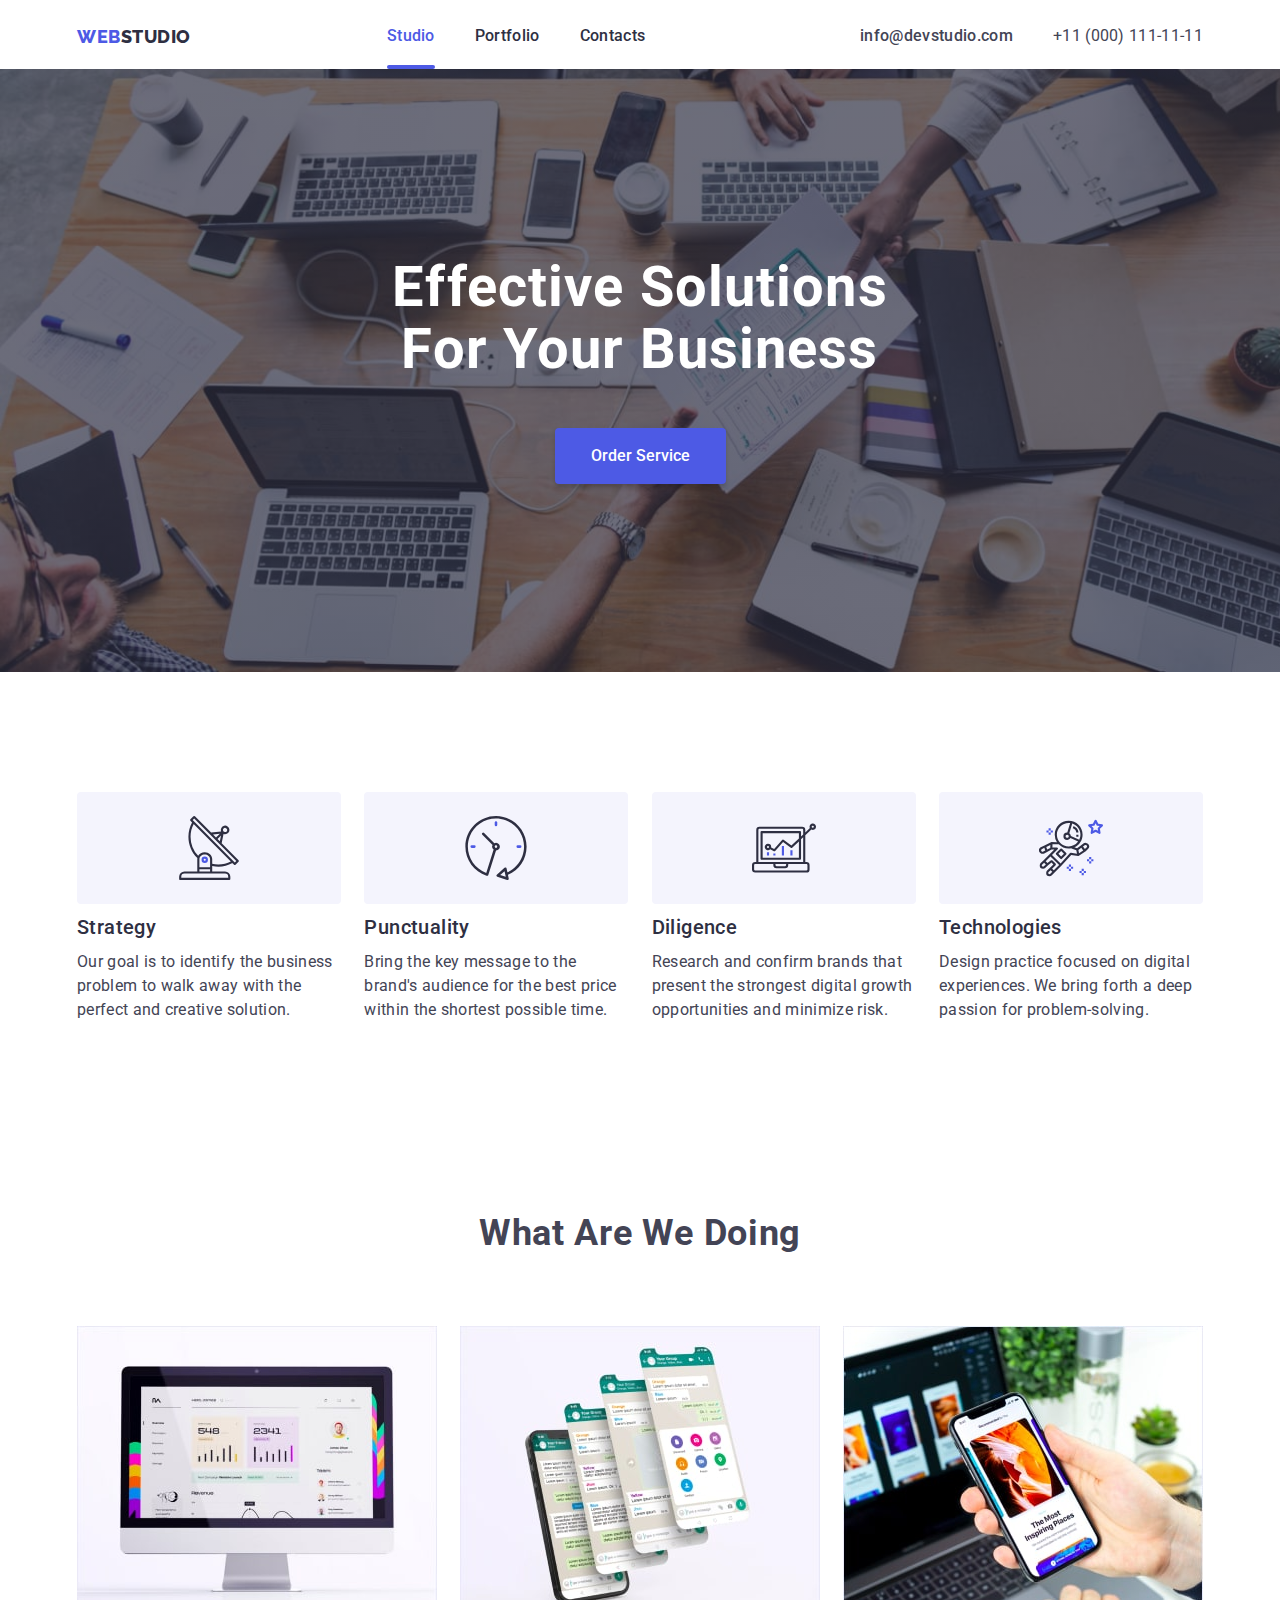
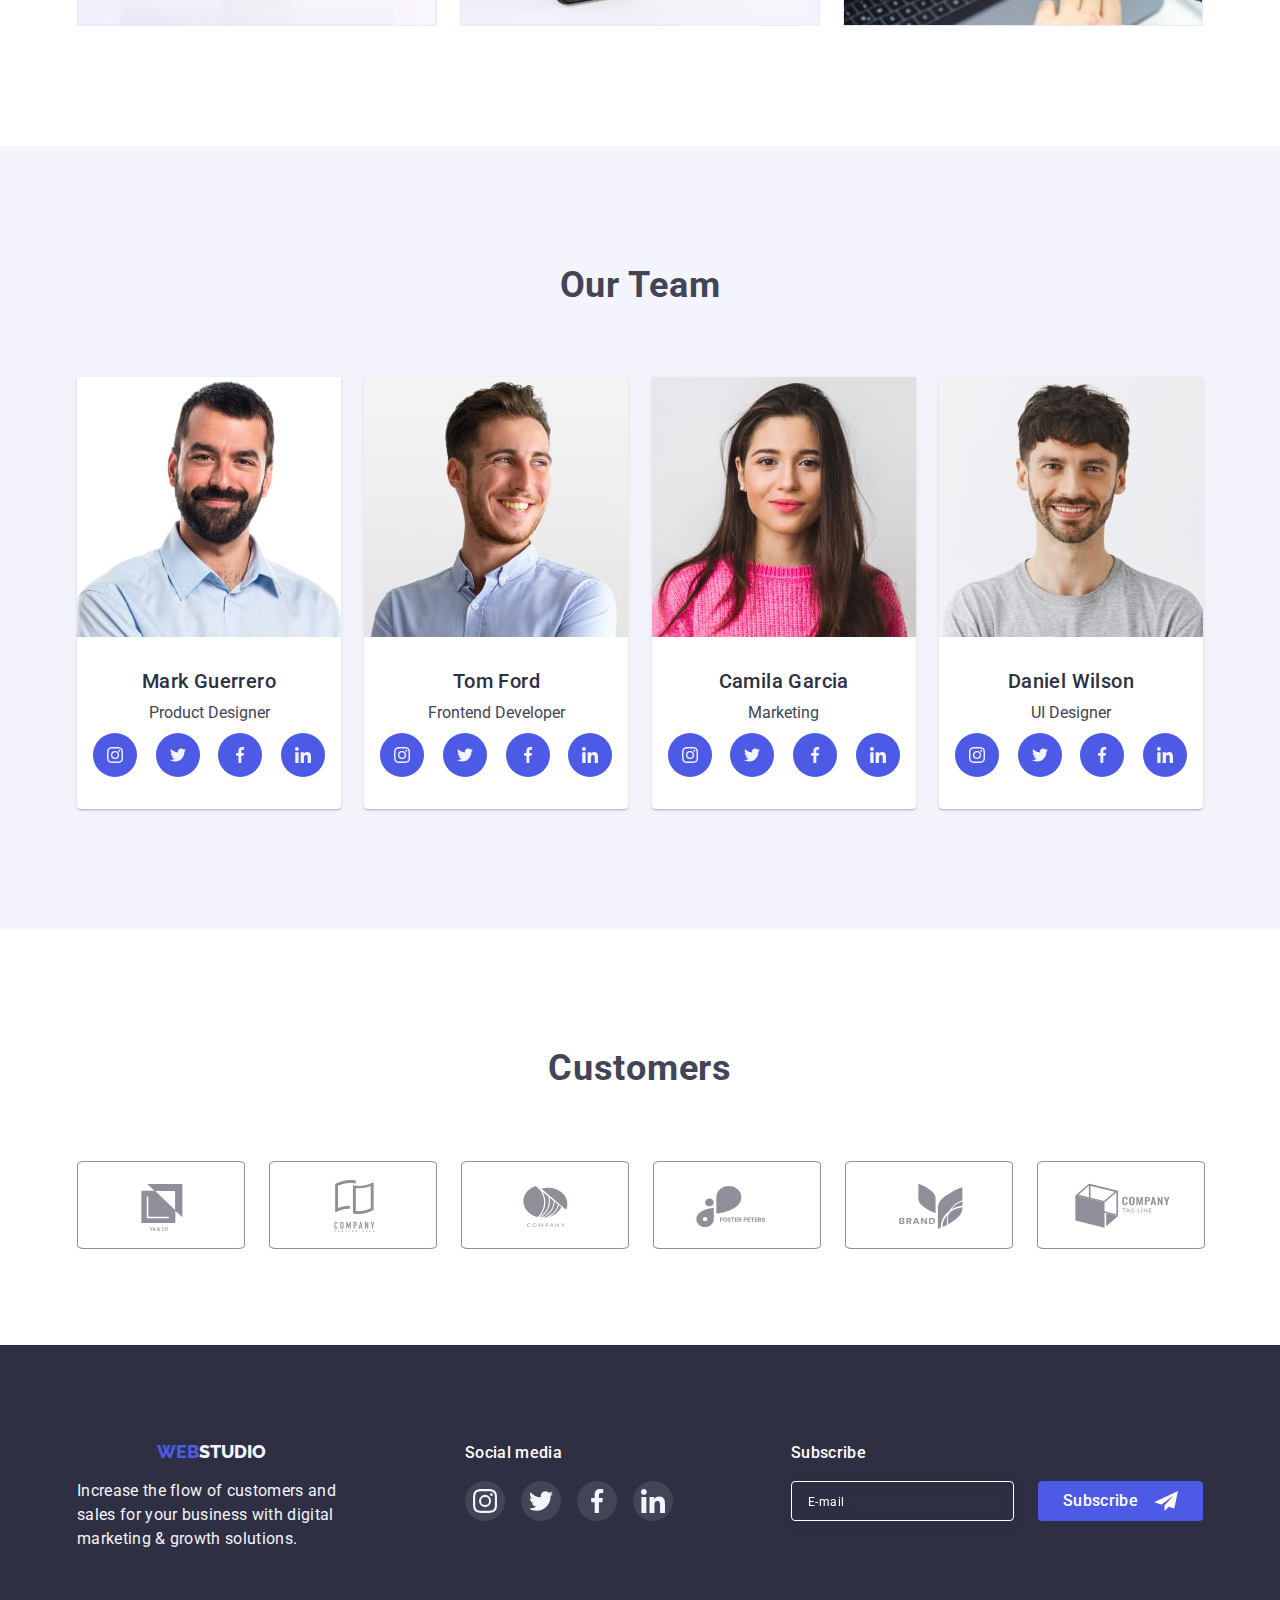
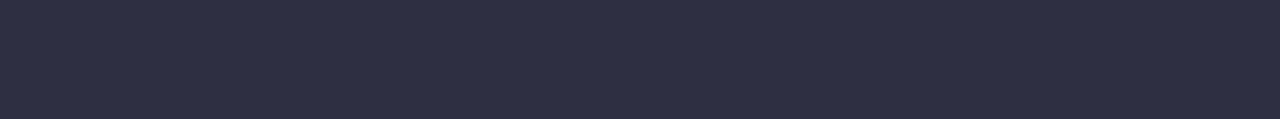
==== commit 788fea56: "changed footer" ====
--- a/index.html
+++ b/index.html
@@ -509,7 +509,7 @@
           </ul>
         </div>
         </div>
-        </div>
+        
         <form class="modal-form-subscribe">
           <p class="modal-form-subscribe-title">Subscribe</p>
           <div class="modal-form-input-btn">
@@ -526,6 +526,7 @@
             </button> 
           </div>      
         </form>
+      </div>
       </div>
     </footer>
    <!-- <div class="backdrop is-hidden" data-modal="">
--- a/css/styles.css
+++ b/css/styles.css
@@ -996,13 +996,9 @@
 /*=========================FOOTER============================*/
 @media screen and (min-width:768px){
 
-    .footer-section{
-        padding-left: 108px;
-    }
-
+   
 .mobile-futer-first-row {
-    display: flex;
-    margin-bottom: 72px;
+    display: flex;   
 
 }
 
@@ -1013,4 +1009,45 @@
     display: flex;
     gap: 24px;
 }
+.modal-form-subscribe{
+    padding-left: 80px;
+}
+.modal-form-subscribe-title{
+    text-align: left;
+}
+.modal-form-subscribe-field{
+    justify-content: left;
+}
+.modal-form-subscribe-input{
+    margin-bottom: 0;
+}
+.modal-form-subscribe-btn{
+    margin-bottom: 0;
+}
+}
+
+@media screen and (min-width:1200px){
+.footer-first-column{
+    margin-left: 0;
+}
+
+.footer-section{
+    display: flex;
+}
+.social-media-block{
+    text-align: left;
+    margin: 0;
+}
+.footer-container {
+    display: flex;
+
+}
+
+.footer-first-column {
+    margin-right: 120px;
+}
+.modal-form-subscribe {
+    margin-left: auto;
+    margin-right: 0;
+}
 }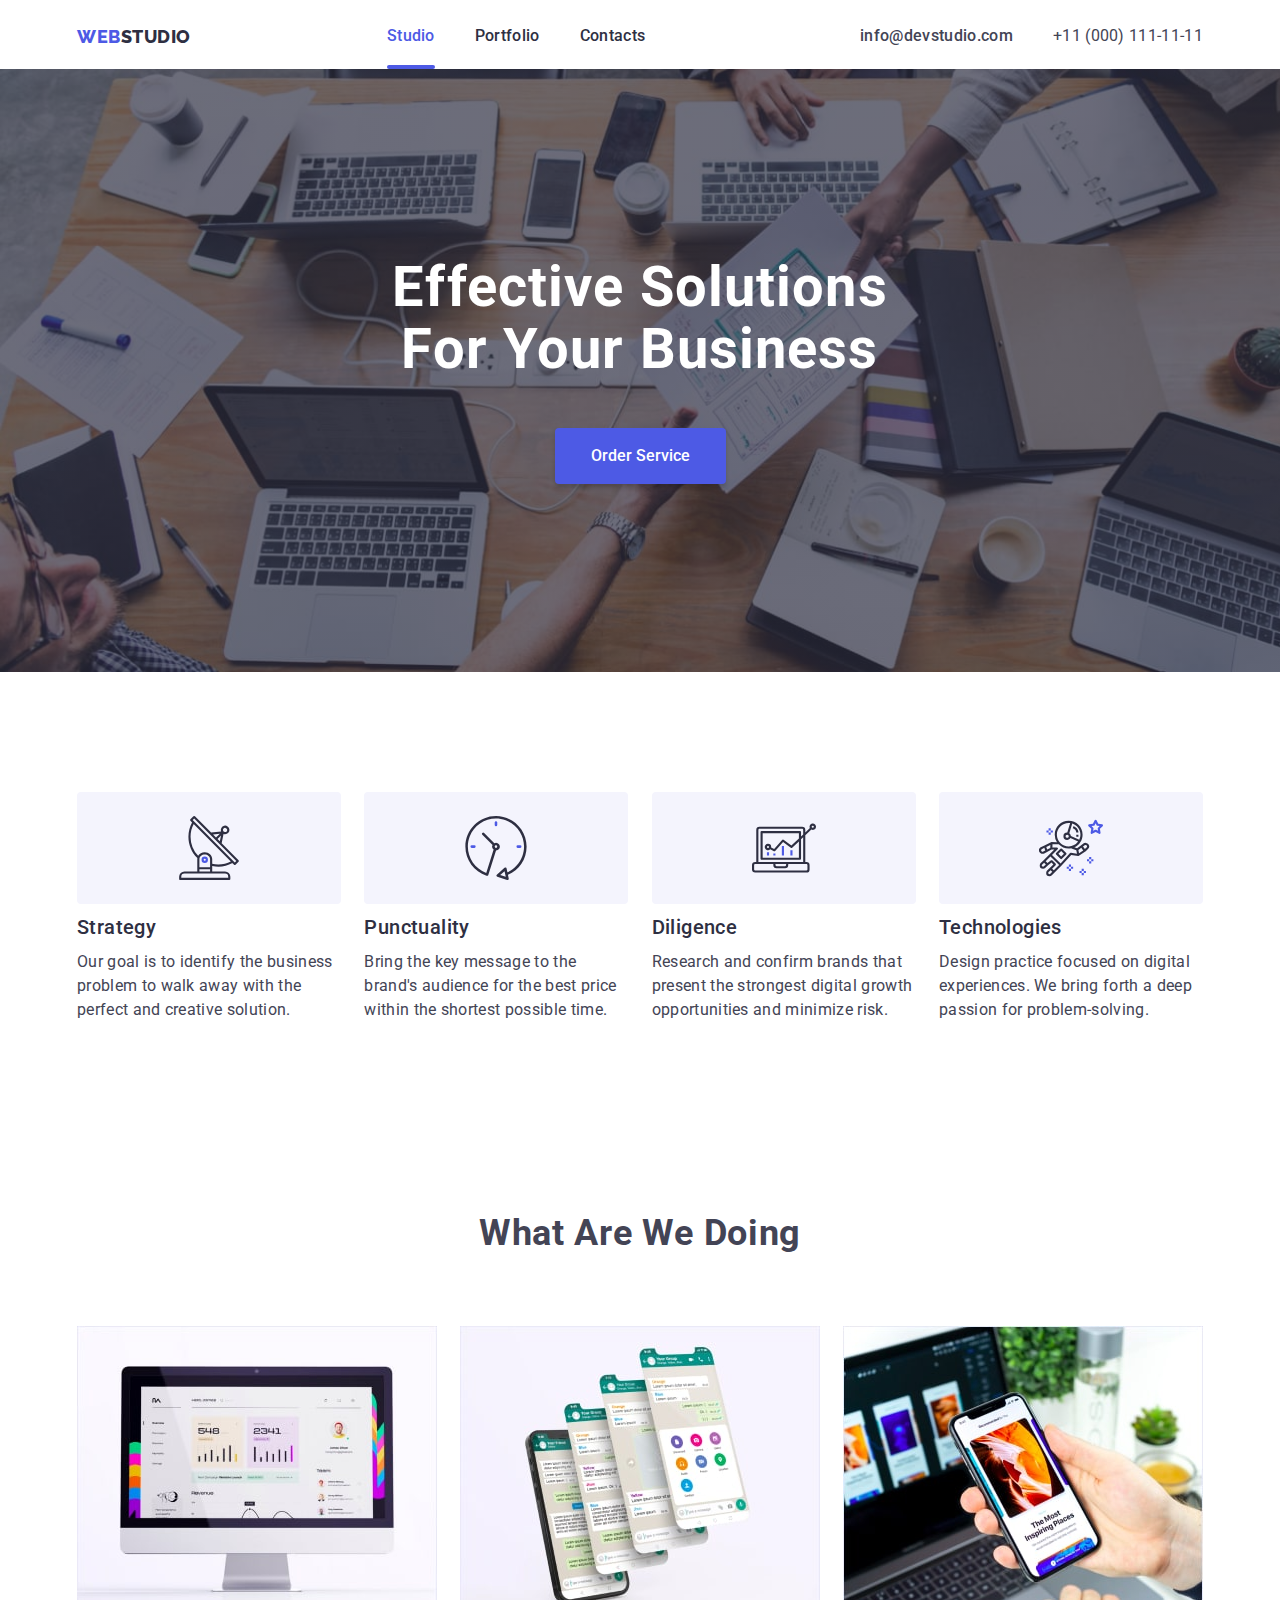
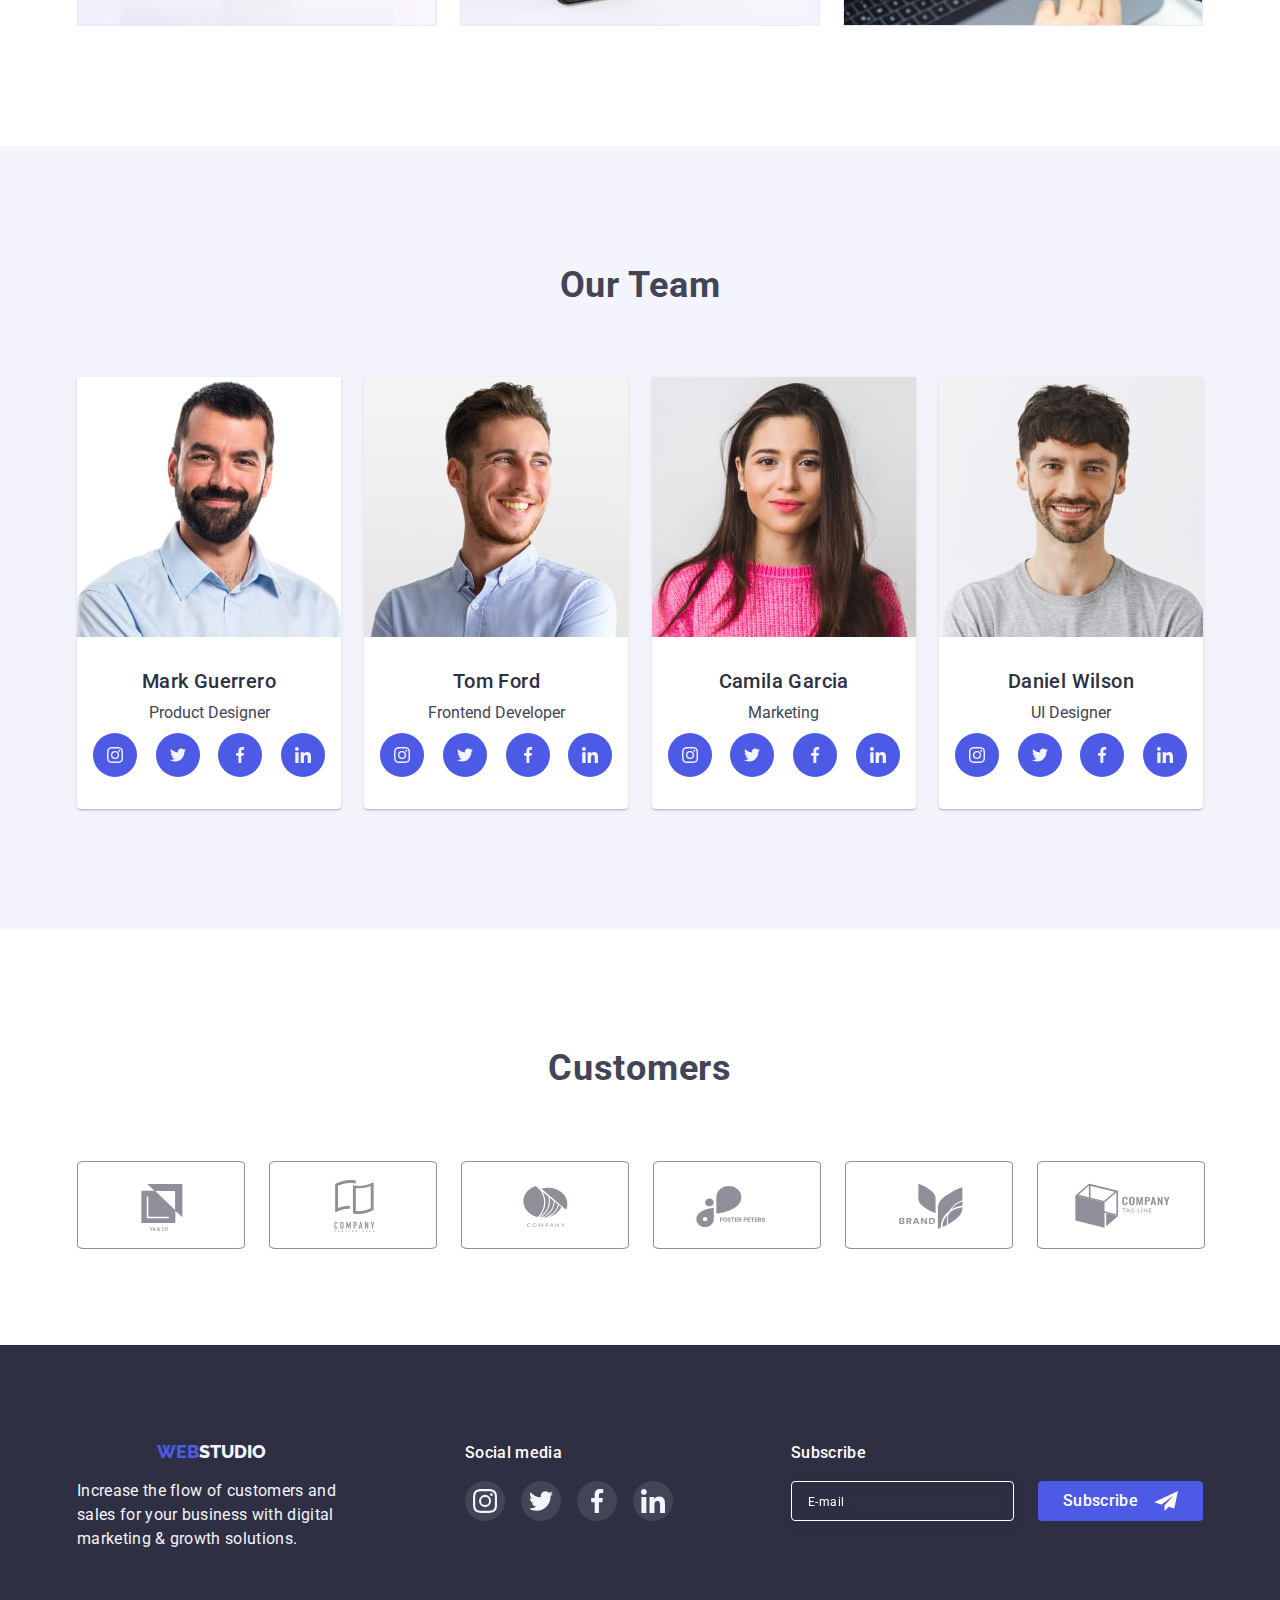
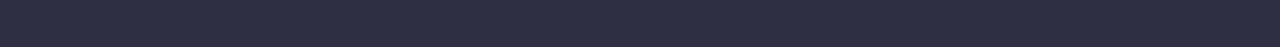
==== commit f83af0e2: "Added portfolio page" ====
--- a/index.html
+++ b/index.html
@@ -243,6 +243,8 @@
           <h2 class="team-title">Our Team</h2>
           <ul class="team">
             <li class="emploees-card">
+              <picture>
+                <source srcset="./images/photo1.jpg 1x, ./images/photo1@2.jpg 2x"/>
               <img
                 class="team-photo"
                 src="./images/photo1.jpg"
@@ -250,6 +252,7 @@
                 width="264"
                 height="260"
               />
+              </picture>
               <h3 class="team-name">Mark Guerrero</h3>
               <p class="team-text">Product Designer</p>
               <ul class="social-list">
@@ -284,6 +287,8 @@
               </ul>
             </li>
             <li class="emploees-card">
+             <picture>
+                <source srcset="./images/photo2.jpg 1x, ./images/photo2@2.jpg 2x"/>
               <img
                 class="team-photo"
                 src="./images/photo2.jpg"
@@ -291,6 +296,7 @@
                 width="264"
                 height="260"
               />
+              </picture>
               <h3 class="team-name">Tom Ford</h3>
               <p class="team-text">Frontend Developer</p>
               <ul class="social-list">
@@ -325,6 +331,8 @@
               </ul>
             </li>
             <li class="emploees-card">
+              <picture>
+                <source srcset="./images/photo3.jpg 1x, ./images/photo3@2.jpg 2x"/>
               <img
                 class="team-photo"
                 src="./images/photo3.jpg"
@@ -332,6 +340,7 @@
                 width="264"
                 height="260"
               />
+              </picture>
               <h3 class="team-name">Camila Garcia</h3>
               <p class="team-text">Marketing</p>
               <ul class="social-list">
@@ -366,6 +375,8 @@
               </ul>
             </li>
             <li class="emploees-card">
+              <picture>
+                <source srcset="./images/photo4.jpg 1x, ./images/photo4@2.jpg 2x"/>
               <img
                 class="team-photo"
                 src="./images/photo4.jpg"
@@ -373,6 +384,7 @@
                 width="264"
                 height="260"
               />
+              </picture>
               <h3 class="team-name">Daniel Wilson</h3>
               <p class="team-text">UI Designer</p>
               <ul class="social-list">
@@ -529,7 +541,7 @@
       </div>
       </div>
     </footer>
-   <!-- <div class="backdrop is-hidden" data-modal="">
+    <div class="backdrop is-hidden" data-modal="">
       <div class="modal">
         <button type="button" class="modal-close-btn" data-modal-close>
           <svg class="modal-close-button-icon" width="8" height="8">
@@ -625,7 +637,7 @@
           <button type="submit" class="contact-form-btn">Send</button>
         </form>
       </div>
-    </div>-->
+    </div>
     <script src="./js/modal.js"></script>
 
     <script src="./js/mobile-menu.js"></script>
--- a/css/styles.css
+++ b/css/styles.css
@@ -407,10 +407,18 @@
     background-size: cover;
 
 }
-
-
-
-.hero-title{
+@media (min-device-pixel-ratio: 2),
+(-webkit-min-device-pixel-ratio: 2),
+(min-resolution: 192dpi),
+(min-resolution: 2dppx) {
+    .hero {
+        background-image: linear-gradient(to right, rgba(46, 47, 66, 0.7), rgba(46, 47, 66, 0.7)),url(../images/mobile/hero-mobile@2x.jpg);
+    }
+}
+
+
+
+.hero-title{ 
     font-size: 36px;
     line-height: 1.1;   
     letter-spacing: 0.02em;    
@@ -458,6 +466,14 @@
         background-size: cover;
 
     }
+    @media (min-device-pixel-ratio: 2),
+    (-webkit-min-device-pixel-ratio: 2),
+    (min-resolution: 192dpi),
+    (min-resolution: 2dppx) {
+        .hero {
+            background-image: linear-gradient(to right, rgba(46, 47, 66, 0.7), rgba(46, 47, 66, 0.7)), url(../images/tablet/hero-tablet@2x.jpg);
+            }
+        }
 
     .hero-title {
         margin-bottom: 36px;    
@@ -467,12 +483,19 @@
 
 @media screen and (min-width:768px) {
     .hero {
-        background-image: linear-gradient(to right, rgba(46, 47, 66, 0.7), rgba(46, 47, 66, 0.7)), url(../images/people-office.jpg);
+        background-image: linear-gradient(to right, rgba(46, 47, 66, 0.7), rgba(46, 47, 66, 0.7)), url(../images/hero.jpg);
         margin-top: -10px;
         background-size: cover;
-
-
-    }
+    }
+         @media (min-device-pixel-ratio: 2),
+         (-webkit-min-device-pixel-ratio: 2),
+         (min-resolution: 192dpi),
+         (min-resolution: 2dppx) {
+             .hero {
+                background-image: linear-gradient(to right, rgba(46, 47, 66, 0.7), rgba(46, 47, 66, 0.7)), url(../images/hero@2.jpg);
+                    
+             }
+         }
 }
 @media screen and (min-width:1200px) {
     .hero {
@@ -483,6 +506,7 @@
     .hero-title{
         margin-bottom: 48px;
     }
+
            
 }
 
@@ -971,7 +995,7 @@
      font-size: 16px;
      line-height: 24px;
      color: var(--white-text-color);
-     margin-bottom: 16px;
+     
      letter-spacing: 0.02em;
      border: none;
      height: 40px;
@@ -1029,6 +1053,8 @@
 @media screen and (min-width:1200px){
 .footer-first-column{
     margin-left: 0;
+    margin-bottom: 0;
+
 }
 
 .footer-section{
@@ -1050,4 +1076,399 @@
     margin-left: auto;
     margin-right: 0;
 }
+}
+/*Modal window*/
+.backdrop {
+    position: fixed;
+    z-index: 100;
+    top: -200px;
+    width: 0;
+    width: 100%;
+    height: 100%;
+    background: rgba(46, 47, 66, 0.4);
+    transition: opacity 250ms cubic-bezier(0.4, 0, 0.2, 1), visibility 250ms cubic-bezier(0.4, 0, 0.2, 1);
+}
+
+.backdrop.is-hidden {
+    opacity: 0;
+    visibility: hidden;
+    pointer-events: none;
+}
+
+.modal {
+    position: absolute;
+    top: 50%;
+    left: 50%;
+    transform: translate(-50%, -50%);
+    padding-left: 24px;
+    padding-right: 24px;
+    padding-top: 72px;
+    padding-bottom: 24px;
+
+    background: #FCFCFC;
+    box-shadow: 0px 1px 1px rgba(0, 0, 0, 0.14), 0px 1px 3px rgba(0, 0, 0, 0.12), 0px 2px 1px rgba(0, 0, 0, 0.2);
+    border-radius: 4px;
+    width: 392px;
+    height: 584px;
+
+
+}
+
+.modal-close-btn {
+    display: flex;
+    justify-content: center;
+    align-items: center;
+    position: absolute;
+    top: 24px;
+    right: 24px;
+    transition: background-color 250ms cubic-bezier(0.4, 0, 0.2, 1);
+
+
+    background-color: var(--nav-border-line);
+    border: 1px solid rgba(0, 0, 0, 0.1);
+    padding: 0;
+    width: 24px;
+    height: 24px;
+    border-radius: 50%;
+
+
+}
+
+.modal-close-btn:hover,
+.modal-close-btn:focus {
+    background-color: var(--hover-focus-color);
+    border: none;
+
+
+
+}
+
+.modal-close-button-icon {
+    transition: fill 250ms cubic-bezier(0.4, 0, 0.2, 1);
+}
+
+.modal-close-btn:hover .modal-close-button-icon,
+.modal-close-btn:focus .modal-close-button-icon {
+    fill: var(--white-text-color);
+}
+
+.modal-form {
+
+    display: flex;
+    flex-direction: column;
+
+}
+
+.modal-form-title {
+    font-weight: 500;
+    font-size: 16px;
+    line-height: 1.5;
+    letter-spacing: 0.02em;
+    color: var(--primary-text-color);
+    margin-bottom: 16px;
+    text-align: center;
+}
+
+.modal-form-input-desc {
+    font-size: 12px;
+    line-height: 1.2;
+    letter-spacing: 0.01em;
+    color: var(--customers-border);
+    margin-bottom: 4px;
+    display: block;
+}
+
+.modal-form-input-wrapper {
+    position: relative;
+    display: block;
+}
+
+.modal-form-input {
+
+    height: 40px;
+    width: 100%;
+    border: 1px solid var(--form-border-color);
+    border-radius: 4px;
+    transition: border-color 250ms cubic-bezier(0.4, 0, 0.2, 1);
+    margin-bottom: 8px;
+    padding-left: 38px;
+
+
+}
+
+.modal-form-input-icon {
+    position: absolute;
+    top: 50%;
+    left: 16px;
+    display: block;
+    transform: translateY(-50%);
+    transition: fill 250ms cubic-bezier(0.4, 0, 0.2, 1);
+
+}
+
+.modal-form-input:focus {
+    outline: none;
+    border: 1px solid var(--accent-color);
+
+}
+
+
+.modal-form-input:focus+.modal-form-input-icon {
+    fill: var(--accent-color);
+}
+
+.icon-checkbox {
+    width: 18px;
+    height: 18px;
+}
+
+.modal-form-message {
+    resize: none;
+    width: 100%;
+    height: 120px;
+    padding: 8px 16px;
+    border: 1px solid var(--form-border-color);
+    border-radius: 4px;
+    margin-bottom: 19px;
+    font-size: 12px;
+    line-height: 1.2;
+    transition: border-color 250ms cubic-bezier(0.4, 0, 0.2, 1);
+}
+
+.modal-form-message::placeholder {
+    font-size: 12px;
+    letter-spacing: 0.04em;
+    line-height: 1.2;
+    color: rgba(46, 47, 66, 0.4);
+
+
+}
+
+.modal-form-message:focus {
+    outline: none;
+    border-color: var(--accent-color);
+}
+
+.modal-form-check-desc::before {
+    content: '';
+    display: block;
+    width: 16px;
+    height: 16px;
+    border: 1px solid var(--primary-bg-hero);
+    border-radius: 2px;
+    cursor: pointer;
+    margin-right: 8px;
+    transition: background-color 250ms cubic-bezier(0.4, 0, 0.2, 1), background-image 250ms cubic-bezier(0.4, 0, 0.2, 1);
+}
+
+.modal-form-check:checked+.modal-form-check-desc::before {
+    background-color: var(--accent-color);
+    border: none;
+    background-image: url(../images/Tick.svg);
+    background-repeat: no-repeat;
+    background-position: center;
+}
+
+.modal-form-check-desc {
+    display: flex;
+    align-items: center;
+
+    font-size: 12px;
+    line-height: 14px;
+    letter-spacing: 0.04em;
+    color: var(--customers-border);
+
+}
+
+.checkbox-link {
+    font-family: inherit;
+    font-size: 12px;
+    line-height: 1.3;
+    letter-spacing: 0.04em;
+    text-decoration-line: underline;
+    color: var(--accent-color);
+    transition: color 250ms cubic-bezier(0.4, 0, 0.2, 1);
+}
+
+.checkbox-link:hover,
+.checkbox-link:focus {
+    color: var(--hover-focus-color);
+}
+
+.contact-form-btn {
+    display: block;
+    margin-left: auto;
+    margin-right: auto;
+    font-weight: 500;
+    font-size: 16px;
+    line-height: 1.5;
+    color: var(--white-text-color);
+    background-color: var(--accent-color);
+    border: none;
+    border-radius: 4px;
+    padding: 16px 66px;
+    transition: background-color 250ms cubic-bezier(0.4, 0, 0.2, 1);
+    margin-top: 24px;
+
+
+}
+
+.contact-form-btn:hover,
+.contact-form-btn:focus {
+    background-color: var(--hover-focus-color);
+}
+
+@media screen and (min-width:768px){
+
+.modal{
+    width: 408px;
+}
+}
+
+@media screen and (min-width:1200px){
+
+.backdrop{
+    top:0;
+}
+
+}
+/*Portfolio page*/
+
+/*Butttons section*/
+.portfolio-section {
+    border-top: 1px solid #E7E9FC;
+    margin-top: -3px;
+}
+
+.portfolio-list {
+    display: flex;
+    justify-content: center;
+    flex-wrap: wrap;
+    padding-top: 96px;
+    padding-bottom: 72px;
+
+
+}
+
+.portfolio-button button {
+    font-style: normal;
+    font-weight: 500;
+    font-size: 16px;
+    line-height: 1.5;
+    font-family: inherit;
+    text-align: center;
+    letter-spacing: 0.04em;
+    color: var(--accent-color);
+    background-color: var(--footer-text-color);
+    transition: color 250ms cubic-bezier(0.4, 0, 0.2, 1), background-color 250ms cubic-bezier(0.4, 0, 0.2, 1);
+
+    border: 1px solid #E7E9FC;
+    border-radius: 4px;
+    padding: 12px 24px;
+    border-radius: 4px;
+
+
+
+}
+
+.portfolio-button:not(:last-child) {
+    margin-right: 24px;
+}
+
+.portfolio-button button:hover,
+.portfolio-button button:focus {
+    color: var(--white-text-color);
+    border: none;
+    background-color: var(--accent-color);
+    box-shadow: 0px 3px 1px rgba(0, 0, 0, 0.1),
+        0px 2px 1px rgba(0, 0, 0, 0.08),
+        0px 2px 2px rgba(0, 0, 0, 0.12);
+}
+
+.portfolio-link {
+    display: block;
+    text-decoration: none;
+    color: var(--primary-bg-hero);
+}
+
+.portfolio-list-img {
+    display: flex;
+    flex-wrap: wrap;
+    gap: 48px 20px;
+
+
+}
+
+.portfolio-img {
+    background: var(--primary-bg-color);
+    width: 360px;
+
+}
+
+.portfolio-link:hover,
+.portfolio-link:focus {
+    display: block;
+    box-shadow: 0px 1px 6px rgba(46, 47, 66, 0.08),
+        0px 1px 1px rgba(46, 47, 66, 0.16),
+        0px 2px 1px rgba(46, 47, 66, 0.08);
+}
+
+.portfolio-card-title {
+
+    padding-left: 16px;
+    margin-bottom: 8px;
+    font-size: 20px;
+}
+
+.portfolio-text-description {
+    padding-left: 16px;
+
+    color: var(--title-text-color);
+}
+
+.portfolio-section {
+    padding-bottom: 120px;
+}
+
+.portfolio-description {
+    border: 1px solid var(--nav-border-line);
+    border-top: none;
+    padding-top: 32px;
+    padding-bottom: 32px;
+}
+
+.overlay-wrapper {
+    position: relative;
+    display: block;
+    overflow: hidden;
+}
+
+.overlay {
+    position: absolute;
+    padding-top: 40px;
+    padding-left: 32px;
+    padding-right: 32px;
+    top: 0;
+    left: 0;
+    overflow: auto;
+    transform: translate(0, 100%);
+    transition: transform 250ms cubic-bezier(0.4, 0, 0.2, 1);
+
+
+    height: 100%;
+    width: 100%;
+    background-color: var(--accent-color);
+    color: var(--footer-text-color);
+    font-weight: 400;
+    font-size: 16px;
+    line-height: 1.5;
+    letter-spacing: 0.02em;
+
+
+}
+
+.portfolio-link:hover .overlay,
+.portfolio-link:focus .overlay {
+
+    transform: translate(0, 0);
 }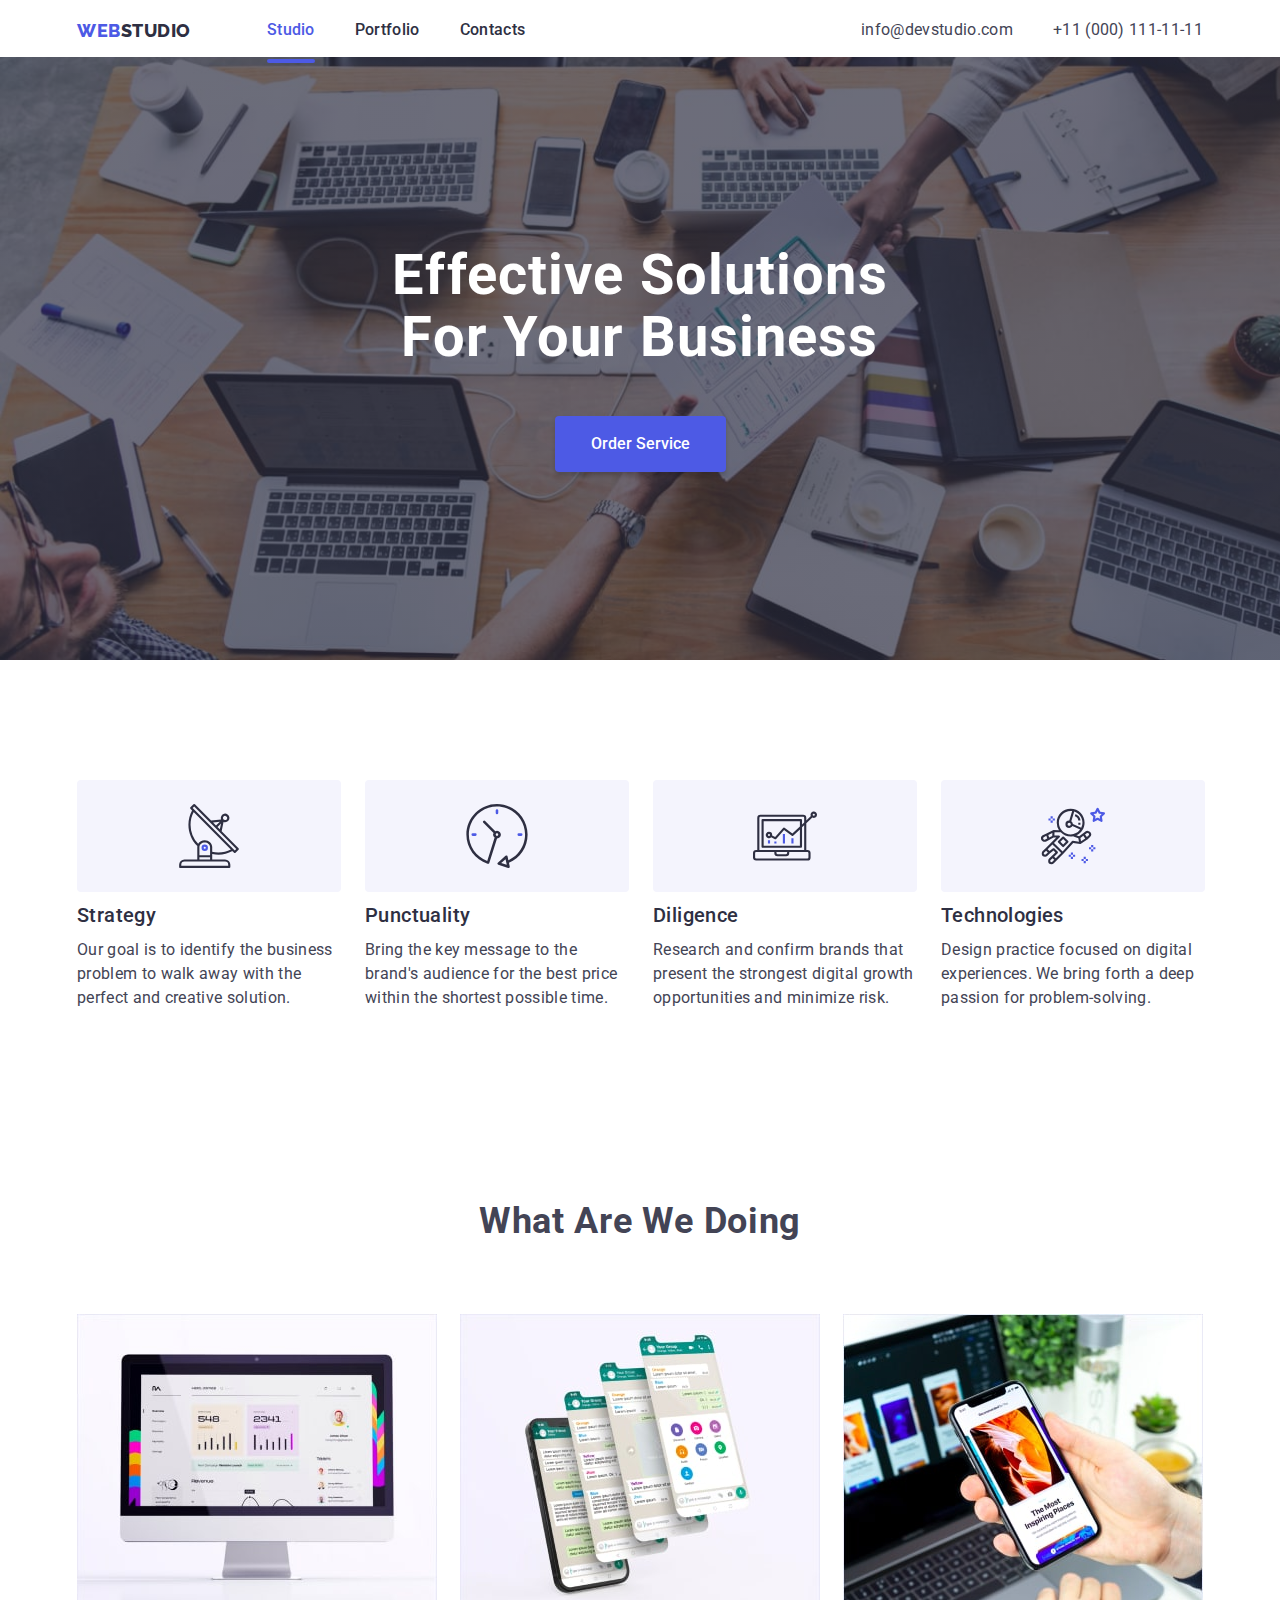
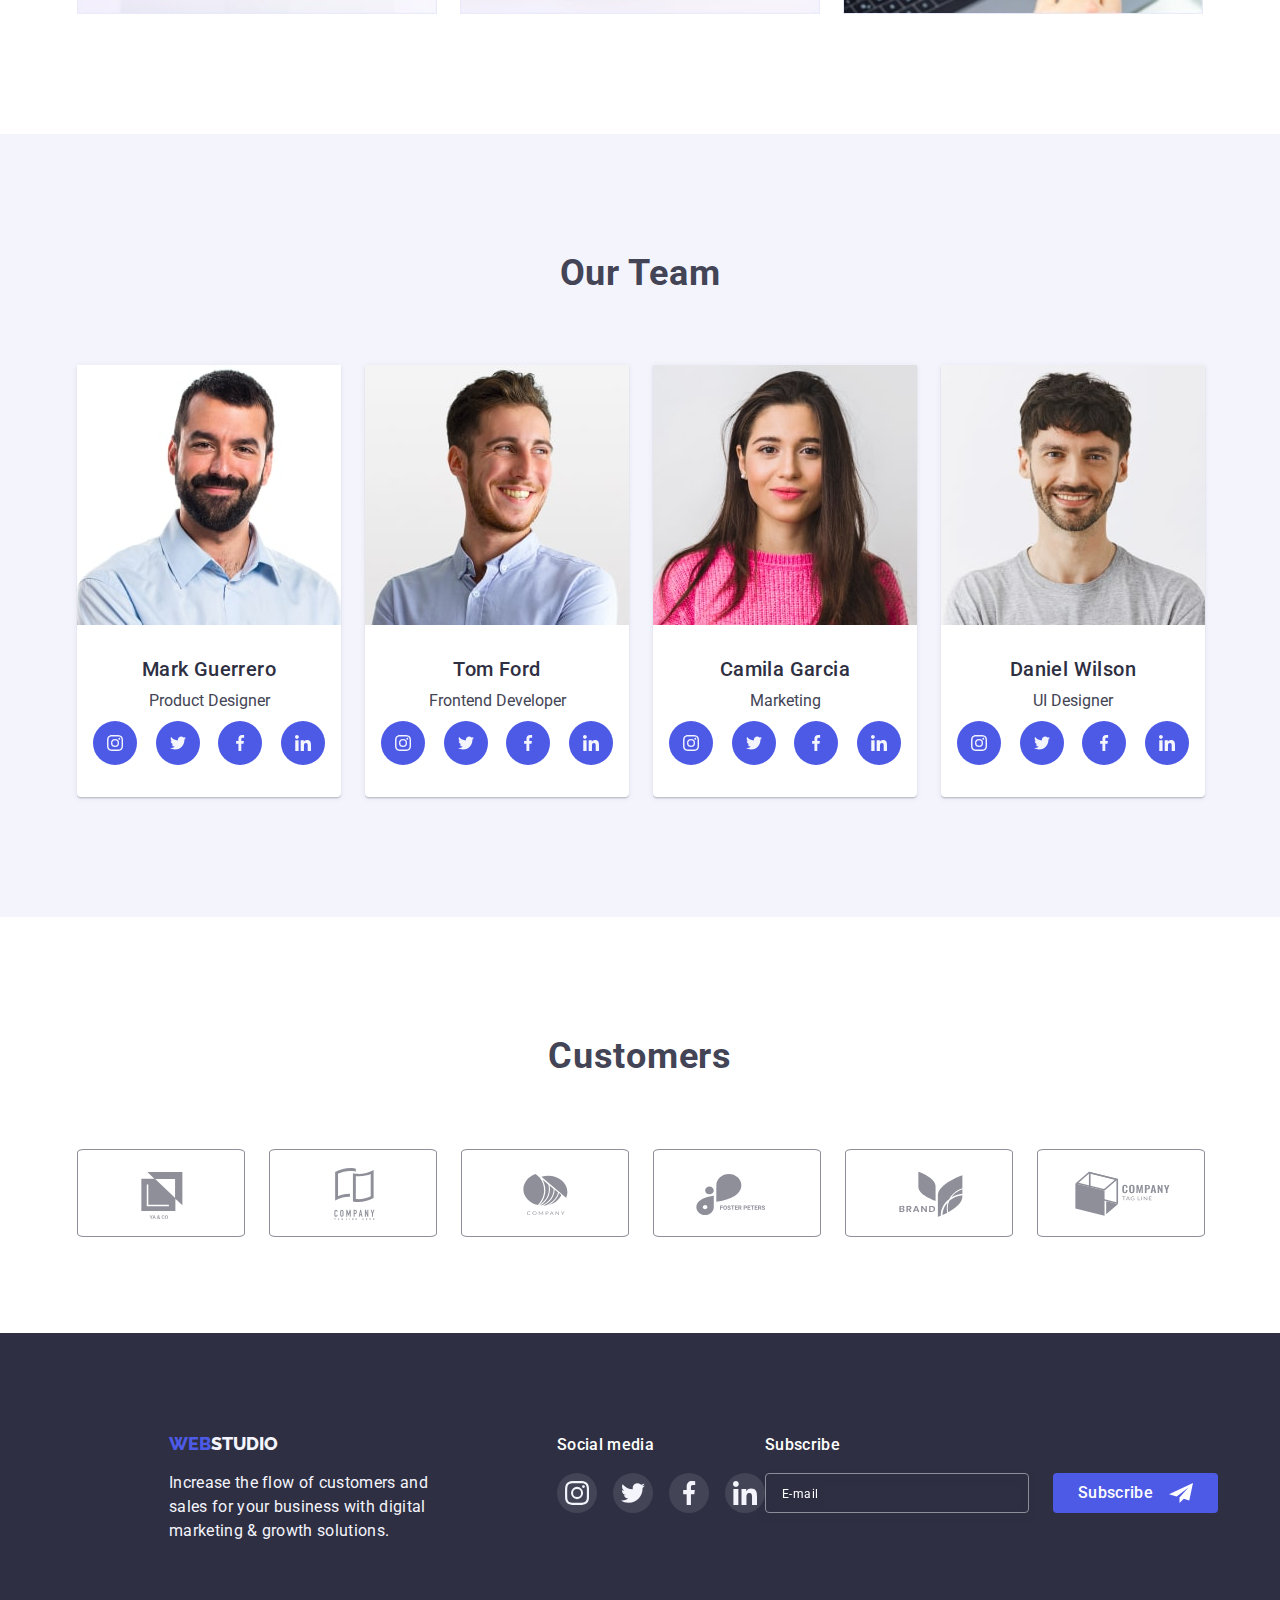
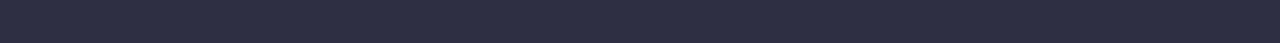
==== commit 387e9189: "Changed mobile-menu" ====
--- a/index.html
+++ b/index.html
@@ -67,7 +67,7 @@
         </address>
       </div>
       <div class="mobile-menu js-menu-container">
-        <div class="container mobile-menu-container"></div>
+        <div class="container mobile-menu-container">
         <button class="mobile-menu-close-btn js-close-menu">
           <svg class="mobile-menu-close-icon" width="8" height="8">
             <use href="./images/sprite.svg#icon-close-black-18dp-2-11"></use>
@@ -84,7 +84,7 @@
             <a class="mobile-menu-link" href="">Contacts</a>
           </li>
         </ul>
-        <ul>
+        <ul class="mobile-menu-footer">
           <li class="mobile-menu-tel">
             <a class="tel" href="tel:+110001111111">+11 (000) 111-11-11</a>
           </li>
--- a/css/styles.css
+++ b/css/styles.css
@@ -82,16 +82,14 @@
 }
 @media screen and (min-width:768px){
     .container{
-    width: 766px;
+   
     
     }
 }
 
 @media screen and (min-width:1200px){
-    .container{
-    width: 1158px;
-    
-    }
+    
+    
 }
 
 
@@ -158,8 +156,8 @@
     top:0;
     left: 0;
     background-color: var(--primary-bg-color);
-    padding-top: 80px;
-    padding-left: 40px;
+    padding-top: 6vh;
+    padding-left: 8vw;
     transform: translateX(100%);
     
       
@@ -173,9 +171,9 @@
 
 
 
-.mobile-menu-container{
-    position: relative;
-    
+.mobile-menu-list{
+   
+    min-height: calc(100vh - 234px);
     
 }
 
@@ -213,6 +211,7 @@
     text-transform: capitalize;
     color: var(--primary-bg-hero);
     transition: color 250ms cubic-bezier(0.4, 0, 0.2, 1);
+    
   }
   .mobile-menu-link:hover,
   .mobile-menu-link:focus{
@@ -220,6 +219,9 @@
   color: var(--accent-color);
 
   }
+  .mobile-menu-footer{
+
+  }
 
   .mobile-menu-tel{
     
@@ -227,10 +229,10 @@
     font-size: 36px;
     line-height: 40px;  
     letter-spacing: 0.02em;
-    text-align: center;
+    
     color: var(--hover-focus-color);
     transition: color 250ms cubic-bezier(0.4, 0, 0.2, 1);
-    margin-top: 284px;
+    
 
 }
 
@@ -242,7 +244,7 @@
 }
 
 .mail{
-    font-weight: 500;
+    
     font-size: 20px;
     line-height: 24px;
     letter-spacing: 0.02em;
@@ -297,6 +299,10 @@
        
         
     }
+        .page-header {
+            padding-top: 18px;
+            padding-bottom: 18px;
+        }
     address{
         display: flex;
     }
@@ -372,6 +378,14 @@
         
     }
 @media screen and (min-width:1200px){
+    .container{
+        max-width: 1158px;
+
+    }
+    .menu{
+        margin-left: 76px;
+    }
+
     .contacts{
         display: flex;
     }
@@ -387,9 +401,9 @@
 .mail{
     margin-right: 40px;
 }
-.logo{
+/*.logo{
     margin-right: 76px;
-}
+}*/
 .mail:hover,
 .tel:hover{
     color: var(--hover-focus-color);
@@ -484,7 +498,7 @@
 @media screen and (min-width:768px) {
     .hero {
         background-image: linear-gradient(to right, rgba(46, 47, 66, 0.7), rgba(46, 47, 66, 0.7)), url(../images/hero.jpg);
-        margin-top: -10px;
+        margin-top: -3px;
         background-size: cover;
     }
          @media (min-device-pixel-ratio: 2),
@@ -502,6 +516,7 @@
         padding-top: 188px;
         padding-bottom: 188px;
         margin-top: -3px;
+        max-width: 1440px;
             }
     .hero-title{
         margin-bottom: 48px;
@@ -568,6 +583,9 @@
         
     }
 @media screen and (min-width:1200px){
+    .features{
+        width: 1128px;
+    }
     
     .features-card {
         width: 264px;
@@ -749,7 +767,11 @@
     
 }
 @media screen and (min-width:1200px){
-    
+    .container:{
+        width: 1158px;
+        padding-left: 15px;
+        padding-right: 15px;
+    }
     .our-team-wrapper {              
     display: flex;
         flex-wrap: wrap;
@@ -760,12 +782,31 @@
     margin-right: 0;
         
      }
-    .team {
-        justify-content: space-between;
-        column-gap: 0;
+         ul {
+             margin: 0;
+             padding: 0;
+             list-style: none;
          }
-    
-}
+         .our-team-wrapper {
+             background-color: var(--footer-text-color);
+    
+             padding-top: 120px;
+             padding-bottom: 120px;
+             margin-bottom: 120px;
+    
+         }
+    
+         .team {
+             display: flex;
+             flex-wrap: wrap;
+             width: 1128px;
+         }
+     
+   
+        
+         }
+    
+
 /*============================/OUR TEAM=====================*/
 /*=========================CUSTOMERS============================*/
 
@@ -947,7 +988,7 @@
 
  .modal-form-subscribe-input {
 
-     border: 1px solid var(--primary-bg-color);
+     border: 1px solid #8D8D99;
      filter: drop-shadow(0px 4px 4px rgba(0, 0, 0, 0.15));
      border-radius: 4px;
      max-width: 398px;
@@ -1022,20 +1063,31 @@
 
    
 .mobile-futer-first-row {
-    display: flex;   
-
+    display: flex;
+    
+      
+
+}
+.footer-container{
+    padding-left: 108px;
+}
+.footer-logo-block {
+    text-align: left;
+}
+.social-media-block{
+    margin: 0;
+    
 }
 
 .footer-first-column {
+    margin-left: 0;
     margin-right: 24px;
 }
 .modal-form-subscribe-wrapper {
     display: flex;
     gap: 24px;
 }
-.modal-form-subscribe{
-    padding-left: 80px;
-}
+
 .modal-form-subscribe-title{
     text-align: left;
 }
@@ -1051,37 +1103,87 @@
 }
 
 @media screen and (min-width:1200px){
-.footer-first-column{
-    margin-left: 0;
-    margin-bottom: 0;
-
-}
-
-.footer-section{
-    display: flex;
-}
-.social-media-block{
-    text-align: left;
-    margin: 0;
-}
-.footer-container {
-    display: flex;
-
-}
-
-.footer-first-column {
-    margin-right: 120px;
-}
-.modal-form-subscribe {
-    margin-left: auto;
-    margin-right: 0;
-}
+.footer-section {
+        
+        padding-top: 100px;
+        padding-bottom: 100px;
+
+
+    }
+
+    .footer-container {
+        display: flex;
+
+    }
+
+    .footer-first-column {
+        margin-right: 120px;
+    }
+       
+
+    .social-list-footer {
+        display: flex;
+        justify-content: space-between;
+
+    }
+    .footer-first-column{
+        margin-bottom: 0;
+    }
+        .social-media-block{
+                margin-bottom: 0;
+            }
+
+   
+
+    .social-list-link-footer {
+        height: 40px;
+        width: 40px;
+        
+        display: flex;
+        align-items: center;
+        justify-content: center;
+
+    }
+
+   
+    .modal-form-subscribe {
+        margin-left: auto;
+        margin-right: 0;
+    }
+    .social-title{
+        text-align: left;
+    }
+
+
+    .modal-form-subscribe-title {      
+      
+        margin-bottom: 16px;
+        
+    }
+
+    .modal-form-subscribe-input {
+       
+        width: 264px;
+        height: 40px;        
+        padding-left: 16px;
+        
+
+
+
+    }
+
+   
+
+    .modal-form-subscribe-wrapper {
+        display: flex;
+        gap: 24px;
+    }
 }
 /*Modal window*/
 .backdrop {
     position: fixed;
     z-index: 100;
-    top: -200px;
+    top: 0;
     width: 0;
     width: 100%;
     height: 100%;
@@ -1323,6 +1425,9 @@
 .modal{
     width: 408px;
 }
+.backdrop {
+    top: 0;
+}
 }
 
 @media screen and (min-width:1200px){
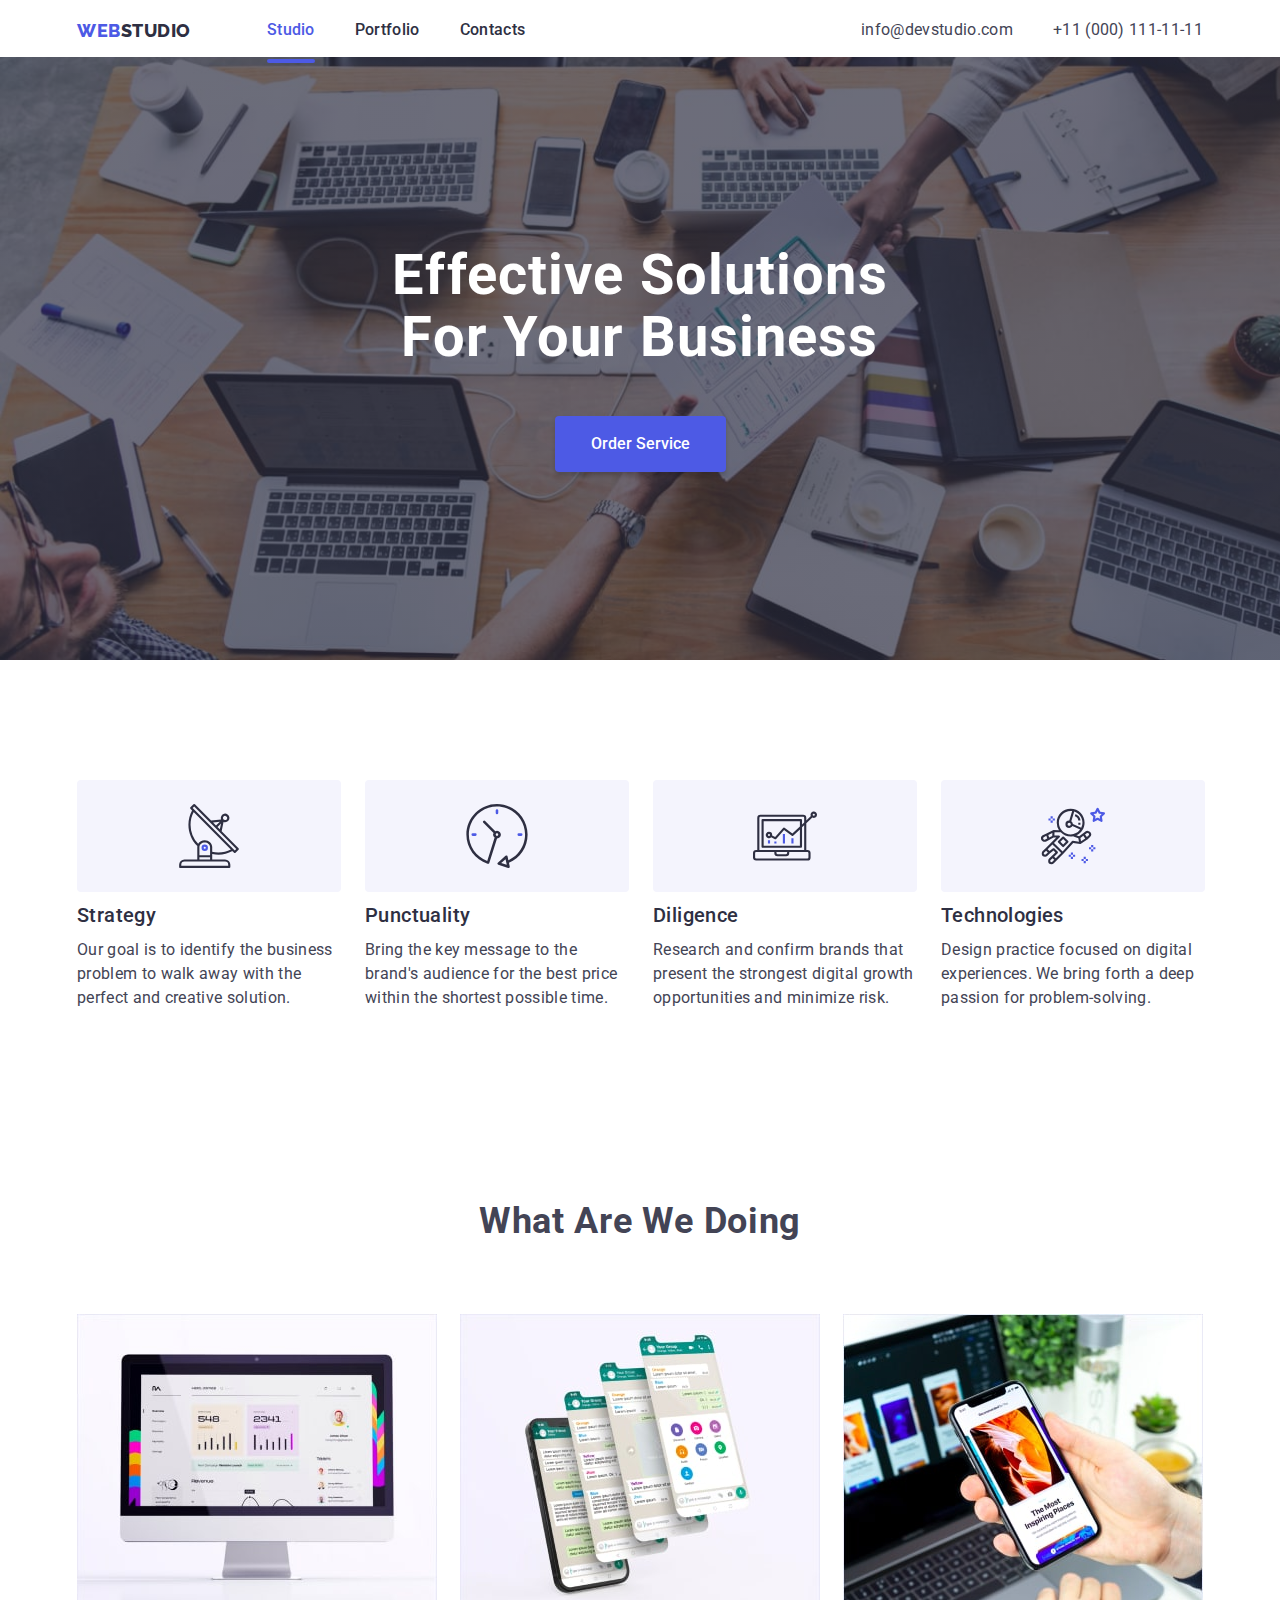
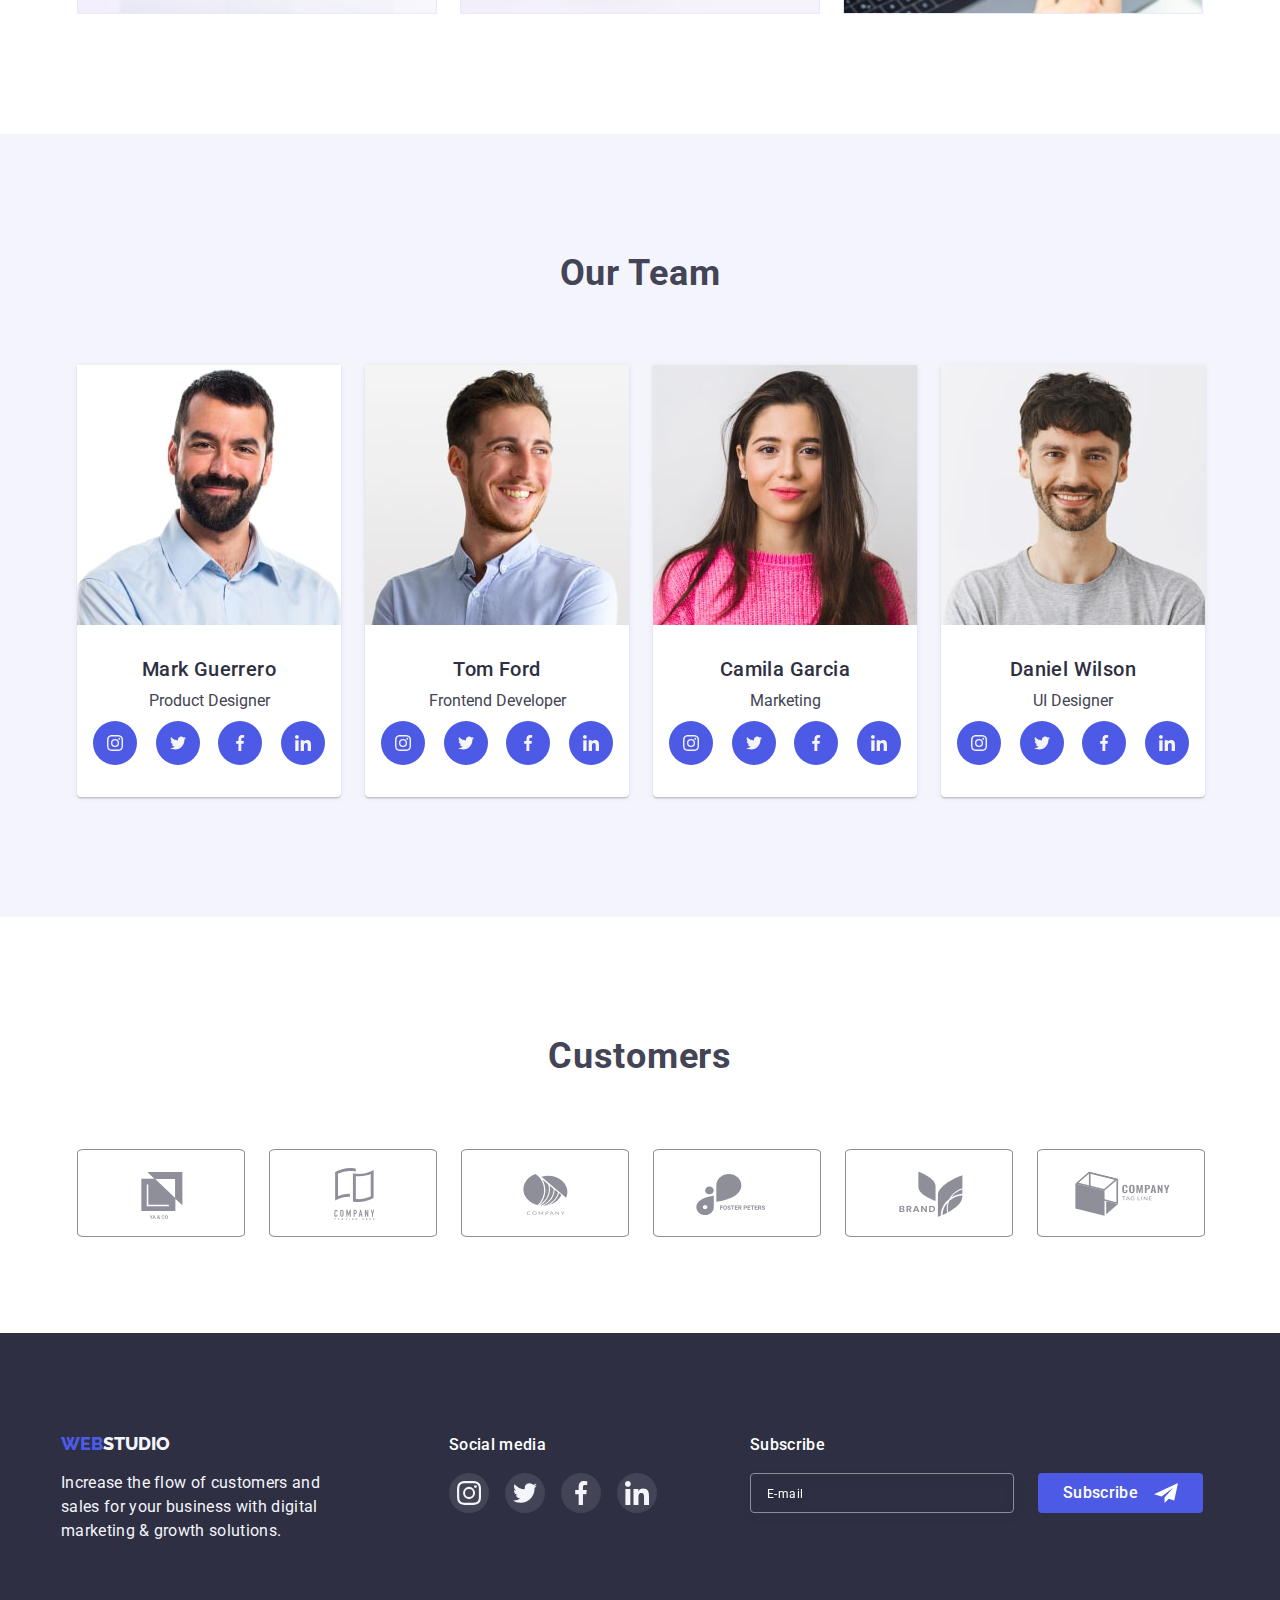
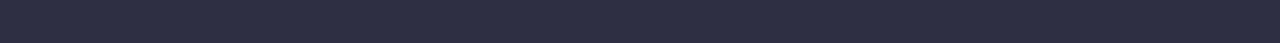
==== commit 7685a286: "Changed footer" ====
--- a/index.html
+++ b/index.html
@@ -95,7 +95,7 @@
           </li>
         </ul>
 
-        <ul class="social-list">
+        <ul class="social-list-mobile">
           <li>
             <a href="" class="social-list-link">
               <svg class="social-list-icon" width="16" height="16">
--- a/css/styles.css
+++ b/css/styles.css
@@ -259,7 +259,7 @@
     
 
 }
-.social-list{
+.social-list-mobile{
     display: flex;
     justify-content: space-between;
     padding-right: 60px;
@@ -991,7 +991,7 @@
      border: 1px solid #8D8D99;
      filter: drop-shadow(0px 4px 4px rgba(0, 0, 0, 0.15));
      border-radius: 4px;
-     max-width: 398px;
+     width: 100%;
      height: 40px;
      background-color: transparent;
      padding-left: 16px;
@@ -1056,6 +1056,9 @@
  .modal-form-subscribe-icon {
      margin-left: 16px;
  }
+ .modal-form-subscribe-wrapper {
+     width: 100%;
+ }
 
  
 /*=========================FOOTER============================*/
@@ -1096,9 +1099,11 @@
 }
 .modal-form-subscribe-input{
     margin-bottom: 0;
+    width:264px;
 }
 .modal-form-subscribe-btn{
     margin-bottom: 0;
+    margin-left: 0;
 }
 }
 
@@ -1113,6 +1118,7 @@
 
     .footer-container {
         display: flex;
+        padding-left: 0;
 
     }
 
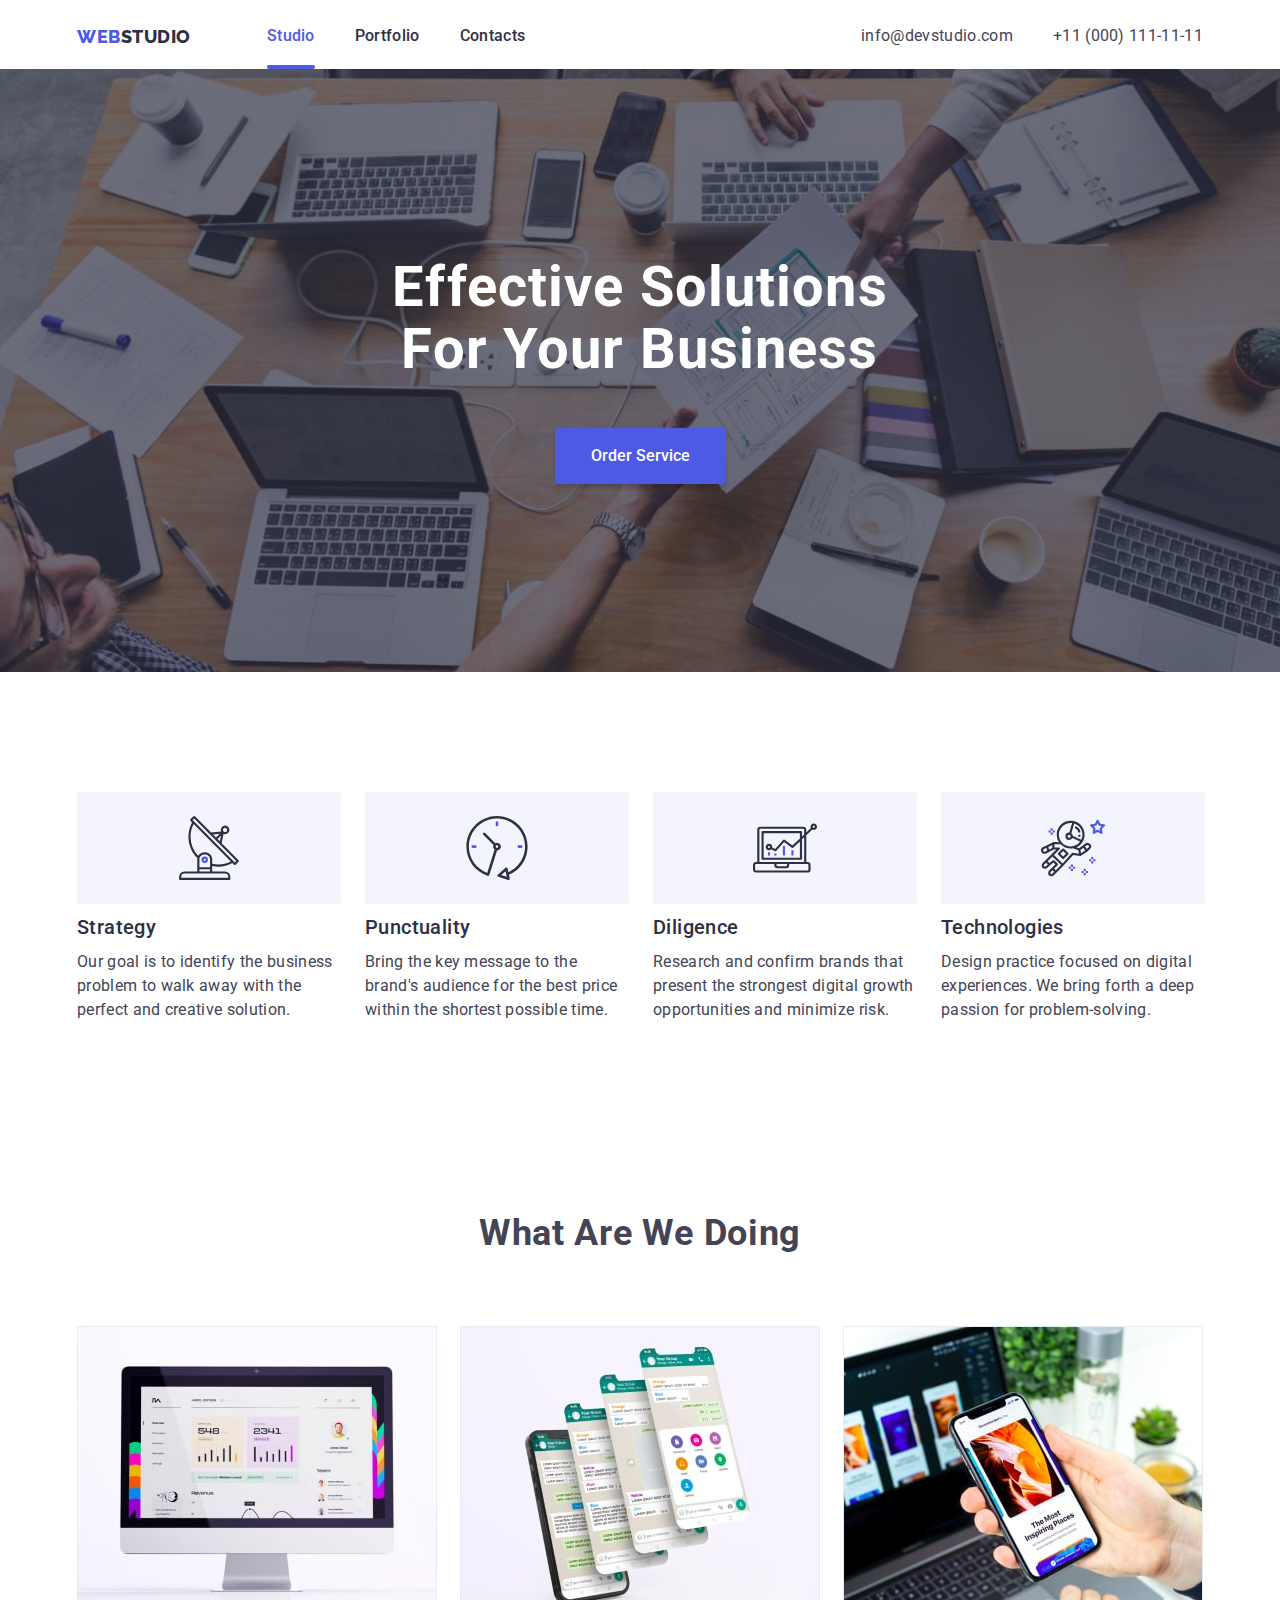
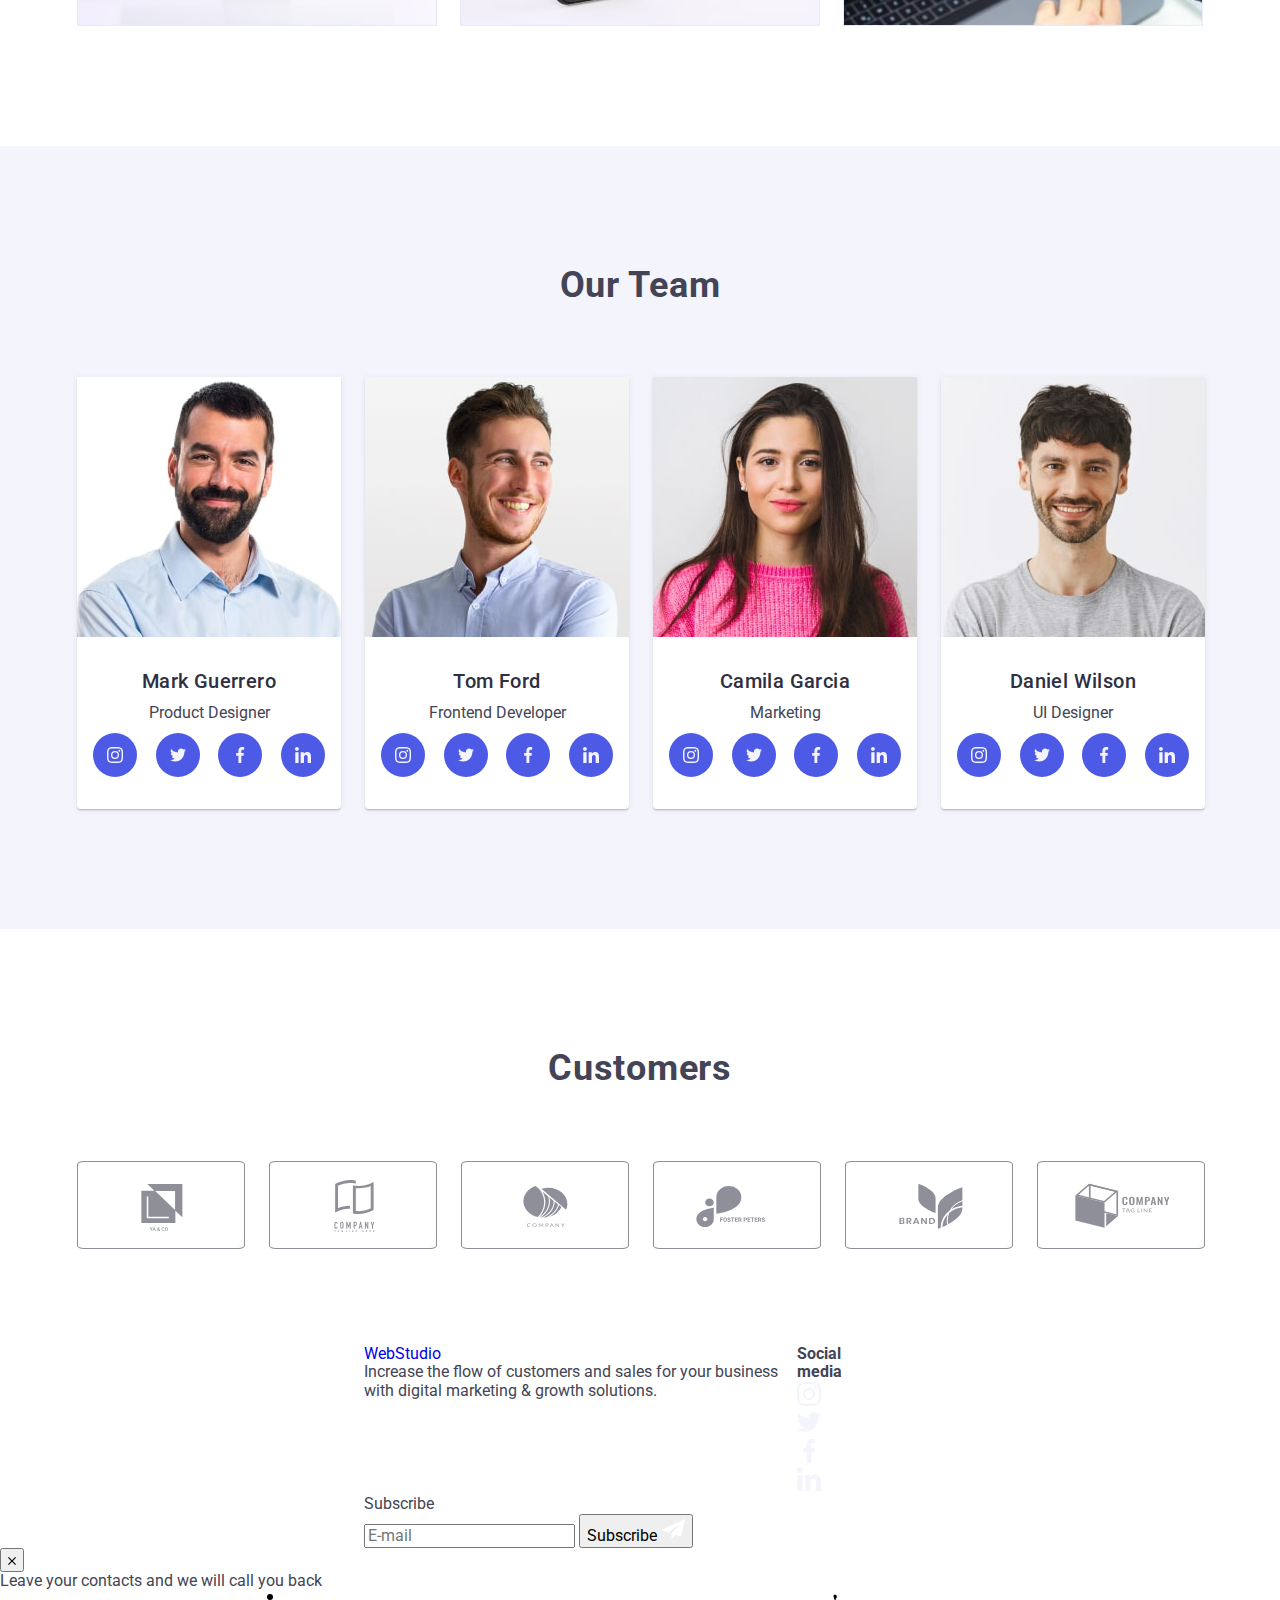
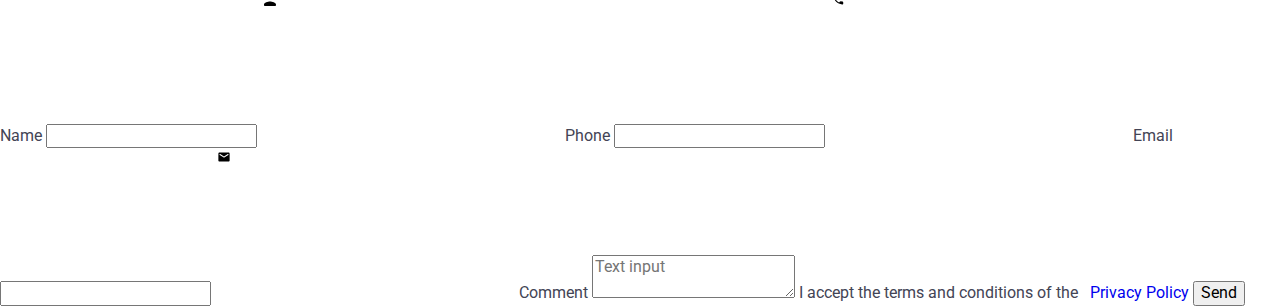
==== commit 2d01e00f: "Added styles" ====
--- a/index.html
+++ b/index.html
@@ -4,12 +4,14 @@
     <meta charset="UTF-8" />
     <meta http-equiv="X-UA-Compatible" content="IE=edge" />
     <meta name="viewport" content="width=device-width, initial-scale=1.0" />
-    <title>Document</title>
+    <title>WebStudio</title>
     <link
       rel="stylesheet"
       href="https://cdnjs.cloudflare.com/ajax/libs/modern-normalize/1.0.0/modern-normalize.min.css"
     />
     <link rel="stylesheet" href="./css/styles.css" />
+    <link rel="stylesheet" href="./css/style-footer.css" />
+    <link rel="stylesheet" href="./css/modal-window.css" />   
     <link rel="preconnect" href="https://fonts.googleapis.com" />
     <link rel="preconnect" href="https://fonts.gstatic.com" crossorigin />
     <link rel="preconnect" href="https://fonts.googleapis.com" />
@@ -36,7 +38,7 @@
             <li class="menu-item">
               <a class="menu-link" href="./portfolio.html">Portfolio</a>
             </li>
-            <li class="menu-item"><a class="menu-link" href="">Contacts</a></li>
+            <li class="menu-item"><a class="menu-link" href="./contacts.html">Contacts</a></li>
           </ul>
         </nav>
 
@@ -639,12 +641,7 @@
       </div>
     </div>
     <script src="./js/modal.js"></script>
-
     <script src="./js/mobile-menu.js"></script>
   </body>
 </html>
-<!--<span>
-          <svg class="icon-checkbox">
-            <use href="./images/sprite.svg#icon-Property-1click1"></use>
-          </svg>
-          </span>-->
+
--- a/css/styles.css
+++ b/css/styles.css
@@ -1,1585 +1,797 @@
-html{
-    box-sizing: border-box;
+html {
+  box-sizing: border-box;
 }
 *,
 *::before,
-*::after{
-    box-sizing: border-box;
-}
-:root{
-    --primary-text-color: #2E2F42;
-    --title-text-color: #434455;
-    --white-text-color: #ffffff;
-    --accent-color: #4D5AE5;
-    --hover-focus-color: #404BBF;
-    --primary-bg-color:#ffffff;
-    --primary-bg-hero: #2E2F42;
-    --footer-text-color:#F4F4FD;
-    --nav-border-line: #E7E9FC;
-    --footer-success: #31D0AA;
-    --customers-border: #8E8F99;
-    --form-border-color: #d3d3d7;
-    --transition-duration: color 3s cubic-bezier(0.4, 0, 0.2, 1);
-    
-    
-}
-h1, h2, h3, h4, p{
-    margin-top: 0;
-    margin-bottom: 0;
-}
-
-ul{
-    margin: 0;
-    padding: 0;
-    list-style: none;
-}
-img{
-    display: block;
-}
-button{
-    cursor: pointer;
-}
-.visually-hidden{
-    position: absolute;
-    width: 1px;
-    height: 1px;
-    margin: -1px;
-    padding: 0;
-    overflow: hidden;
-    border: 0;
-    clip: rect(0 0 0 0);
-}
-a{
-    text-decoration: none;
+*::after {
+  box-sizing: border-box;
+}
+:root {
+  --primary-text-color: #2e2f42;
+  --title-text-color: #434455;
+  --white-text-color: #ffffff;
+  --accent-color: #4d5ae5;
+  --hover-focus-color: #404bbf;
+  --primary-bg-color: #ffffff;
+  --primary-bg-hero: #2e2f42;
+  --footer-text-color: #f4f4fd;
+  --nav-border-line: #e7e9fc;
+  --footer-success: #31d0aa;
+  --customers-border: #8e8f99;
+  --form-border-color: #d3d3d7;
+  --transition-duration: color 3s cubic-bezier(0.4, 0, 0.2, 1);
+}
+h1,
+h2,
+h3,
+h4,
+p {
+  margin-top: 0;
+  margin-bottom: 0;
+}
+
+ul {
+  margin: 0;
+  padding: 0;
+  list-style: none;
+}
+img {
+  display: block;
+}
+button {
+  cursor: pointer;
+}
+.visually-hidden {
+  position: absolute;
+  width: 1px;
+  height: 1px;
+  margin: -1px;
+  padding: 0;
+  overflow: hidden;
+  border: 0;
+  clip: rect(0 0 0 0);
+}
+a {
+  text-decoration: none;
 }
 
 /*===========================Body style=================================*/
-body{
-    background: var(--primary-bg-color);
-    color: var(--title-text-color);
-    font-family: 'Roboto', 'Arial', 'Helvetica', sans-serif;
-}
-.container{
+body {
+  background: var(--primary-bg-color);
+  color: var(--title-text-color);
+  font-family: "Roboto", "Arial", "Helvetica", sans-serif;
+}
+.container {
+  padding-left: 16px;
+  padding-right: 16px;
+  margin-left: auto;
+  margin-right: auto;
+}
+
+/*===========================Body style=================================*/
+
+@media screen and (min-width: 480px) {
+  .container {
+    margin-left: auto;
+    margin-right: auto;
+  }
+}
+@media screen and (min-width: 768px) {
+  .container {
     padding-left: 16px;
     padding-right: 16px;
-    margin-left: auto;
-    margin-right: auto;
-}
-
-
-/*===========================Body style=================================*/
-
-
-
-
-
-@media screen and (min-width:480px){
-    .container{
-    
-    margin-left: auto;
-    margin-right: auto;
-    }
-}
-@media screen and (min-width:768px){
-    .container{
-   
-    
-    }
-}
-
-@media screen and (min-width:1200px){
-    
-    
-}
-
+  }
+}
+
+@media screen and (min-width: 1200px) {
+}
 
 /*===========================MENU========================================*/
 /*Navigation section*/
-.logo{
-    font-family: 'Raleway', 'Verdana', 'Geneva', sans-serif;
+.logo {
+  font-family: "Raleway", "Verdana", "Geneva", sans-serif;
+  font-style: normal;
+  font-weight: 800;
+  font-size: 18px;
+  line-height: 21px;
+  text-decoration: none;
+  letter-spacing: 0.03em;
+  text-transform: uppercase;
+  transition: color 250ms cubic-bezier(0.4, 0, 0.2, 1);
+}
+
+.menu {
+  display: none;
+}
+address {
+  display: none;
+}
+.header-container {
+  display: flex;
+  align-items: center;
+}
+.page-header {
+  padding-top: 24px;
+  padding-bottom: 24px;
+}
+.logo-web {
+  color: var(--accent-color);
+  transition: color 250ms cubic-bezier(0.4, 0, 0.2, 1);
+}
+.logo-web:hover,
+.logo-web:focus {
+  color: var(--hover-focus-color);
+}
+
+.logo-studio {
+  color: var(--primary-text-color);
+  transition: color 250ms cubic-bezier(0.4, 0, 0.2, 1);
+}
+.logo-studio:hover,
+.logo-studio:focus {
+  color: var(--hover-focus-color);
+}
+.mobile-menu-open {
+  background-color: transparent;
+  border: none;
+  padding: 0;
+  line-height: 0;
+  margin-left: auto;
+  margin-right: 0;
+}
+.mobile-menu {
+  position: fixed;
+  width: 100%;
+  height: 100vh;
+  top: 0;
+  left: 0;
+  background-color: var(--primary-bg-color);
+  padding-top: 6vh;
+  padding-left: 8vw;
+  transform: translateX(100%);
+
+  transition: transform 250ms cubic-bezier(0.4, 0, 0.2, 1);
+}
+.mobile-menu.is-open {
+  transform: translateX(0);
+}
+.container {
+  transition: all 0.3 ease-in-out;
+}
+.mobile-menu-list {
+  min-height: calc(100vh - 234px);
+}
+.mobile-menu-close-btn {
+  display: flex;
+  justify-content: center;
+  align-items: center;
+  position: absolute;
+  top: 24px;
+  right: 16px;
+  transition: background-color 250ms cubic-bezier(0.4, 0, 0.2, 1);
+
+  background-color: var(--primary-bg-color);
+  border: 1px solid rgba(46, 47, 66, 0.1);
+  padding: 0;
+  width: 24px;
+  height: 24px;
+  border-radius: 50%;
+}
+.mobile-menu-item:not(:last-child) {
+  margin-bottom: 40px;
+}
+
+.mobile-menu-link {
+  font-weight: 700;
+  font-size: 36px;
+  line-height: 40px;
+  letter-spacing: 0.02em;
+  text-transform: capitalize;
+  color: var(--primary-bg-hero);
+  transition: color 250ms cubic-bezier(0.4, 0, 0.2, 1);
+}
+.mobile-menu-link:hover,
+.mobile-menu-link:focus {
+  color: var(--accent-color);
+}
+
+.mobile-menu-tel {
+  font-weight: 700;
+  font-size: 36px;
+  line-height: 40px;
+  letter-spacing: 0.02em;
+  transition: color 250ms cubic-bezier(0.4, 0, 0.2, 1);
+}
+.tel {
+  color: var(--accent-color);
+}
+
+.mobile-menu-tel {
+  margin-bottom: 40px;
+}
+.mobile-menu-mail {
+  margin-bottom: 40px;
+}
+
+.mail {
+  font-size: 20px;
+  line-height: 24px;
+  letter-spacing: 0.02em;
+  color: var(--title-text-color);
+  transition: color 250ms cubic-bezier(0.4, 0, 0.2, 1);
+}
+
+.mail:focus,
+.tel:focus {
+  color: var(--hover-focus-color);
+}
+.social-list-mobile {
+  display: flex;
+  justify-content: space-between;
+  padding-right: 60px;
+  padding-bottom: 40px;
+}
+.social-list-link {
+  height: 44px;
+  width: 44px;
+  background-color: var(--accent-color);
+  border-radius: 50%;
+  display: flex;
+  align-items: center;
+  justify-content: center;
+  color: var(--white-text-color);
+  transition: background-color 250ms cubic-bezier(0.4, 0, 0.2, 1);
+}
+.social-list-icon {
+  fill: currentColor;
+}
+.social-list-link:hover,
+.social-list-link:focus {
+  background-color: var(--hover-focus-color);
+}
+
+/*=======================MENU FOR TABLETS====================*/
+
+@media screen and (min-width: 768px) {
+  .menu {
+    display: flex;
+    margin-left: 120px;
+  }
+  .page-header {
+    padding-top: 18px;
+    padding-bottom: 18px;
+  }
+  address {
+    display: flex;
+  }
+  .mobile-menu-open {
+    display: none;
+    visibility: hidden;
+  }
+  a.menu-link {
+    text-decoration: none;
+    color: var(--primary-text-color);
     font-style: normal;
-    font-weight: 800;
-    font-size: 18px;
-    line-height: 21px;
-    text-decoration: none;
-    letter-spacing: 0.03em;
-    text-transform: uppercase;
-    transition: color 250ms cubic-bezier(0.4, 0, 0.2, 1);}
-
-.menu{
-    display: none;
-}
-address{
-    display: none;
-}
-.header-container{
-    display: flex;
-    align-items: center;
-    
-}
-.page-header{
-    padding-top: 24px;
-    padding-bottom: 24px;
-}
-.logo-web{
-    color: var(--accent-color);
-    transition: color 250ms cubic-bezier(0.4, 0, 0.2, 1);
-    
-}
-.logo-web:hover,
-.logo-web:focus{
-    color: var(--hover-focus-color);
-    
-}
-    
-.logo-studio{
-    color: var(--primary-text-color);
-    transition: color 250ms cubic-bezier(0.4, 0, 0.2, 1);
-}
-.logo-studio:hover,
-.logo-studio:focus{
-    color: var(--hover-focus-color);
-    
-}
-.mobile-menu-open{
-    background-color: transparent;
-    border: none;
-    padding:0;
-    line-height: 0;
-    margin-left: auto;
-    margin-right: 0;
-}
-.mobile-menu{
-    position: fixed;
-    width: 100%;
-    height: 100vh;
-    top:0;
-    left: 0;
-    background-color: var(--primary-bg-color);
-    padding-top: 6vh;
-    padding-left: 8vw;
-    transform: translateX(100%);
-    
-      
-    transition: transform 250ms cubic-bezier(0.4, 0, 0.2, 1);
-}
-.mobile-menu.is-open{
-    transform: translateX(0);
-}
-
-
-
-
-
-.mobile-menu-list{
-   
-    min-height: calc(100vh - 234px);
-    
-}
-
-
-.mobile-menu-close-btn{
-    display: flex;
-    justify-content: center;
-    align-items: center;
-    position: absolute;
-    top: 24px;
-    right: 16px;
-    transition: background-color 250ms cubic-bezier(0.4, 0, 0.2, 1);
-
-
-    background-color: var(--primary-bg-color);
-    border: 1px solid rgba(46, 47, 66, 0.1);
-    padding: 0;
-    width: 24px;
-    height: 24px;
-    border-radius: 50%;
-
-
-}
-.mobile-menu-item:not(:last-child){
-    margin-bottom: 40px;
-}
-
-
-
-.mobile-menu-link{
-    font-weight: 700;
-    font-size: 36px;
-    line-height: 40px;
-    letter-spacing: 0.02em;
-    text-transform: capitalize;
-    color: var(--primary-bg-hero);
-    transition: color 250ms cubic-bezier(0.4, 0, 0.2, 1);
-    
-  }
-  .mobile-menu-link:hover,
-  .mobile-menu-link:focus{
- 
-  color: var(--accent-color);
-
-  }
-  .mobile-menu-footer{
-
-  }
-
-  .mobile-menu-tel{
-    
-    font-weight: 700;
-    font-size: 36px;
-    line-height: 40px;  
-    letter-spacing: 0.02em;
-    
-    color: var(--hover-focus-color);
-    transition: color 250ms cubic-bezier(0.4, 0, 0.2, 1);
-    
-
-}
-
-.mobile-menu-tel{
-    margin-bottom: 40px; 
-}
-.mobile-menu-mail{
-    margin-bottom: 40px; 
-}
-
-.mail{
-    
-    font-size: 20px;
-    line-height: 24px;
-    letter-spacing: 0.02em;
-    color: var(--title-text-color);
-    transition: color 250ms cubic-bezier(0.4, 0, 0.2, 1);
-
-}
-
-.mail:focus,
-.tel:focus{
-    color: var(--hover-focus-color);
-    
-
-}
-.social-list-mobile{
-    display: flex;
-    justify-content: space-between;
-    padding-right: 60px;
-    padding-bottom: 40px;
-}
-.social-list-link{
-    height: 44px;
-    width: 44px;
-    background-color: var(--accent-color);
-    border-radius: 50%;
-    display: flex;
-    align-items: center;
-    justify-content: center;
-    color: var(--white-text-color);
-    transition: background-color 250ms cubic-bezier(0.4, 0, 0.2, 1);
-    
-}
-.social-list-icon{
-    fill: currentColor;
-    
-}
-.social-list-link:hover,
-.social-list-link:focus{
-    background-color: var(--hover-focus-color);
-  
-}
-
-/*=======================MENU FOR TABLETS====================*/
-
-
-
-
-@media screen and (min-width:768px){
-    .menu{
-        display: flex;
-        margin-left:120px;
-       
-        
-    }
-        .page-header {
-            padding-top: 18px;
-            padding-bottom: 18px;
-        }
-    address{
-        display: flex;
-    }
-    .mobile-menu-open{
-        display: none;
-        visibility: hidden;
-    }
-    a.menu-link{
-    
-        text-decoration: none;
-        color: var(--primary-text-color);
-        font-style: normal;
-        font-weight: 500;
-        font-size: 16px;
-        line-height: 1.5;
-        letter-spacing: 0.02em;
-        transition: color 250ms cubic-bezier(0.4, 0, 0.2, 1);
-    
-        padding-top: 24px;
-        padding-bottom: 24px;
-          
-           
-    }
-    .menu-item:not(:last-child) {
-        margin-right: 40px;
-    }
-
-    a.current-link{
-        color: var(--accent-color);
-        position: relative;
-        
-       
-    }
-    
-    .current-link::after{
-        position: absolute;
-        content: '';
-        display: block;
-        width: 100%;
-        height: 4px;
-        left:0;
-        bottom: 0;
-        border-radius: 2px;
-        background-color: var(--accent-color);
-        margin-top: 24px;
-        margin-bottom: 0;            
-      }      
-    
-    .menu-link:hover
-    {
-       color: var(--hover-focus-color);
-       
-    }
-    .mail-tablet,
-    .tel-tablet{
-        font-size: 12px;
-        line-height: 1.2;
-        font-style: normal;
-        letter-spacing: 0.04em;
-        color: var(--title-text-color);
-    }
-    .page-navigation{
-        display: flex;
-        align-items: center;
-       
-        
-    }
-    .header-container{
-        display: flex;
-        justify-content: space-between;
-       
-    }
-        
-    }
-@media screen and (min-width:1200px){
-    .container{
-        max-width: 1158px;
-
-    }
-    .menu{
-        margin-left: 76px;
-    }
-
-    .contacts{
-        display: flex;
-    }
-    .mail,
-.tel{    
-    font-size: 16px;
-    line-height: 1.5;    
-    letter-spacing: 0.02em;     
-    transition: color 250ms cubic-bezier(0.4, 0, 0.2, 1);
-
-    
-}
-.mail{
-    margin-right: 40px;
-}
-/*.logo{
-    margin-right: 76px;
-}*/
-.mail:hover,
-.tel:hover{
-    color: var(--hover-focus-color);
- }
-    }
-/**=======================HERO==============================*/  
-
-.hero{
-    background-image: linear-gradient(to right, rgba(46, 47, 66, 0.7), rgba(46, 47, 66, 0.7)),url(../images/mobile/hero-mobile.jpg);
-    padding-top: 112px;
-    padding-bottom: 112px;
-    background-repeat: no-repeat;
-    margin: 0 auto;
-    text-align: center;
-    background-size: cover;
-
-}
-@media (min-device-pixel-ratio: 2),
-(-webkit-min-device-pixel-ratio: 2),
-(min-resolution: 192dpi),
-(min-resolution: 2dppx) {
-    .hero {
-        background-image: linear-gradient(to right, rgba(46, 47, 66, 0.7), rgba(46, 47, 66, 0.7)),url(../images/mobile/hero-mobile@2x.jpg);
-    }
-}
-
-
-
-.hero-title{ 
-    font-size: 36px;
-    line-height: 1.1;   
-    letter-spacing: 0.02em;    
-    color: var(--white-text-color);
-    max-width: 496px;
-    text-transform: capitalize;
-
-    margin-left: auto;
-    margin-right: auto;
-    margin-bottom: 72px;
-    
-       
-}
-.hero button{
-    font-family: inherit;
     font-weight: 500;
     font-size: 16px;
     line-height: 1.5;
-    background: var(--accent-color);
-    color: var(--white-text-color);
-    box-shadow: 0px 4px 4px rgba(0, 0, 0, 0.15);
-    transition: background-color 250ms cubic-bezier(0.4, 0, 0.2, 1);
-
-    min-width: 160px;       
-    border-radius: 4px;
-    border-style: solid;
-    border-color: transparent;
-
-    display: inline-block;   
-    padding-top: 14px;
-    padding-bottom: 14px;
-    padding-right: 34px;
-    padding-left: 34px;
-     
-}
-
-.hero button:hover{
-    background-color: var(--hover-focus-color);
-    box-shadow: 0px 4px 4px rgba(0, 0, 0, 0.15);
-    
-}
-@media screen and (min-width:429px) {
-    .hero {
-        background-image: linear-gradient(to right, rgba(46, 47, 66, 0.7), rgba(46, 47, 66, 0.7)), url(../images/tablet/hero-tablet.jpg);
-        background-size: cover;
-
-    }
-    @media (min-device-pixel-ratio: 2),
+    letter-spacing: 0.02em;
+    transition: color 250ms cubic-bezier(0.4, 0, 0.2, 1);
+
+    padding-top: 24px;
+    padding-bottom: 24px;
+  }
+  .menu-item:not(:last-child) {
+    margin-right: 40px;
+  }
+  .mobile-futer-first-row {
+    display: flex;
+    width: 490px;
+  }
+  .footer-container {
+    width: 584px;
+  }
+
+  a.current-link {
+    color: var(--accent-color);
+    position: relative;
+  }
+
+  .current-link::after {
+    position: absolute;
+    content: "";
+    display: block;
+    width: 100%;
+    height: 4px;
+    left: 0;
+    bottom: 0;
+    border-radius: 2px;
+    background-color: var(--accent-color);
+    margin-top: 24px;
+    margin-bottom: 0;
+  }
+
+  .menu-link:hover {
+    color: var(--hover-focus-color);
+  }
+  .mail-tablet,
+  .tel-tablet {
+    font-size: 12px;
+    line-height: 1.2;
+    font-style: normal;
+    letter-spacing: 0.04em;
+    color: var(--title-text-color);
+  }
+  .page-navigation {
+    display: flex;
+    align-items: center;
+  }
+  .header-container {
+    display: flex;
+    justify-content: space-between;
+  }
+}
+@media screen and (min-width: 1200px) {
+  .container {
+    max-width: 1158px;
+  }
+  .page-header {
+    padding-top: 24px;
+    padding-bottom: 24px;
+  }
+  .menu {
+    margin-left: 76px;
+  }
+  .social-list-item-footer:not(:last-child) {
+    margin-right: 16px;
+  }
+
+  .contacts {
+    display: flex;
+  }
+  .mail,
+  .tel {
+    font-size: 16px;
+    line-height: 1.5;
+    letter-spacing: 0.02em;
+    transition: color 250ms cubic-bezier(0.4, 0, 0.2, 1);
+  }
+  .mail {
+    margin-right: 40px;
+  }
+
+  .mail:hover,
+  .tel:hover {
+    color: var(--hover-focus-color);
+  }
+}
+/**=======================HERO==============================*/
+
+.hero {
+  background-image: linear-gradient(
+      to right,
+      rgba(46, 47, 66, 0.7),
+      rgba(46, 47, 66, 0.7)
+    ),
+    url(../images/mobile/hero-mobile.jpg);
+  padding-top: 112px;
+  padding-bottom: 112px;
+  background-repeat: no-repeat;
+  margin: 0 auto;
+  text-align: center;
+  background-size: cover;
+}
+@media (min-device-pixel-ratio: 2),
+  (-webkit-min-device-pixel-ratio: 2),
+  (min-resolution: 192dpi),
+  (min-resolution: 2dppx) {
+  .hero {
+    background-image: linear-gradient(
+        to right,
+        rgba(46, 47, 66, 0.7),
+        rgba(46, 47, 66, 0.7)
+      ),
+      url(../images/mobile/hero-mobile@2x.jpg);
+  }
+}
+
+.hero-title {
+  font-size: 36px;
+  line-height: 1.1;
+  letter-spacing: 0.02em;
+  color: var(--white-text-color);
+  max-width: 496px;
+  text-transform: capitalize;
+
+  margin-left: auto;
+  margin-right: auto;
+  margin-bottom: 72px;
+}
+.hero button {
+  font-family: inherit;
+  font-weight: 500;
+  font-size: 16px;
+  line-height: 1.5;
+  background: var(--accent-color);
+  color: var(--white-text-color);
+  box-shadow: 0px 4px 4px rgba(0, 0, 0, 0.15);
+  transition: background-color 250ms cubic-bezier(0.4, 0, 0.2, 1);
+
+  min-width: 160px;
+  border-radius: 4px;
+  border-style: solid;
+  border-color: transparent;
+
+  display: inline-block;
+  padding-top: 14px;
+  padding-bottom: 14px;
+  padding-right: 34px;
+  padding-left: 34px;
+}
+
+.hero button:hover {
+  background-color: var(--hover-focus-color);
+  box-shadow: 0px 4px 4px rgba(0, 0, 0, 0.15);
+}
+@media screen and (min-width: 429px) {
+  .hero {
+    background-image: linear-gradient(
+        to right,
+        rgba(46, 47, 66, 0.7),
+        rgba(46, 47, 66, 0.7)
+      ),
+      url(../images/tablet/hero-tablet.jpg);
+    background-size: cover;
+  }
+  @media (min-device-pixel-ratio: 2),
     (-webkit-min-device-pixel-ratio: 2),
     (min-resolution: 192dpi),
     (min-resolution: 2dppx) {
-        .hero {
-            background-image: linear-gradient(to right, rgba(46, 47, 66, 0.7), rgba(46, 47, 66, 0.7)), url(../images/tablet/hero-tablet@2x.jpg);
-            }
-        }
-
-    .hero-title {
-        margin-bottom: 36px;    
-        font-size: 56px;
+    .hero {
+      background-image: linear-gradient(
+          to right,
+          rgba(46, 47, 66, 0.7),
+          rgba(46, 47, 66, 0.7)
+        ),
+        url(../images/tablet/hero-tablet@2x.jpg);
     }
-}
-
-@media screen and (min-width:768px) {
+  }
+
+  .hero-title {
+    margin-bottom: 36px;
+    font-size: 56px;
+  }
+}
+
+@media screen and (min-width: 768px) {
+  .hero {
+    background-image: linear-gradient(
+        to right,
+        rgba(46, 47, 66, 0.7),
+        rgba(46, 47, 66, 0.7)
+      ),
+      url(../images/hero.jpg);
+    margin-top: -3px;
+    background-size: cover;
+  }
+  @media (min-device-pixel-ratio: 2),
+    (-webkit-min-device-pixel-ratio: 2),
+    (min-resolution: 192dpi),
+    (min-resolution: 2dppx) {
     .hero {
-        background-image: linear-gradient(to right, rgba(46, 47, 66, 0.7), rgba(46, 47, 66, 0.7)), url(../images/hero.jpg);
-        margin-top: -3px;
-        background-size: cover;
+      background-image: linear-gradient(
+          to right,
+          rgba(46, 47, 66, 0.7),
+          rgba(46, 47, 66, 0.7)
+        ),
+        url(../images/hero@2.jpg);
     }
-         @media (min-device-pixel-ratio: 2),
-         (-webkit-min-device-pixel-ratio: 2),
-         (min-resolution: 192dpi),
-         (min-resolution: 2dppx) {
-             .hero {
-                background-image: linear-gradient(to right, rgba(46, 47, 66, 0.7), rgba(46, 47, 66, 0.7)), url(../images/hero@2.jpg);
-                    
-             }
-         }
-}
-@media screen and (min-width:1200px) {
-    .hero {
-        padding-top: 188px;
-        padding-bottom: 188px;
-        margin-top: -3px;
-        max-width: 1440px;
-            }
-    .hero-title{
-        margin-bottom: 48px;
-    }
-
-           
-}
-
-
-
-
-
-
-
-
-/**=======================HERO==============================*/   
+  }
+}
+@media screen and (min-width: 1200px) {
+  .hero {
+    padding-top: 188px;
+    padding-bottom: 188px;
+    margin-top: -3px;
+    max-width: 1440px;
+  }
+  .hero-title {
+    margin-bottom: 48px;
+  }
+}
+/**=======================HERO==============================*/
 /*======================FEATURES=============================*/
-.features-wrapper{
-    padding-top: 96px;
-    padding-bottom: 82px;
-}
-
-.features-icon{
-    display: none;
-}
-
-.features-title{
-    font-size: 36px;
-    text-align: center;
-    margin-bottom: 8px;
-    line-height: 1.1;
-    text-align: center;
-    letter-spacing: 0.02em;
-    text-transform: capitalize;
-}
-.features-card:not(:last-child){
-    margin-bottom: 72px;
-}
-
-.features-text{
-    
-    font-size: 16px;
+.features-wrapper {
+  padding-top: 96px;
+  padding-bottom: 82px;
+}
+
+.features-icon {
+  display: none;
+}
+
+.features-title {
+  font-size: 36px;
+  text-align: center;
+  margin-bottom: 8px;
+  line-height: 1.1;
+  text-align: center;
+  letter-spacing: 0.02em;
+  text-transform: capitalize;
+}
+.features-card:not(:last-child) {
+  margin-bottom: 72px;
+}
+
+.features-text {
+  font-size: 16px;
+  line-height: 1.5;
+  letter-spacing: 0.02em;
+}
+
+@media screen and (min-width: 768px) {
+  .features {
+    display: flex;
+    justify-content: space-between;
+    flex-wrap: wrap;
+    row-gap: 24px;
+  }
+  .features-card {
+    width: 356px;
+  }
+  .features-text-wrapper {
+    width: 355px;
+  }
+}
+@media screen and (min-width: 1200px) {
+  .features {
+    width: 1128px;
+  }
+
+  .features-card {
+    width: 264px;
+  }
+  .features-title {
+    font-weight: 500;
+    font-size: 20px;
     line-height: 1.5;
     letter-spacing: 0.02em;
-}
-
-@media screen and (min-width:768px) {
-    .features{
-        display: flex;
-        justify-content: space-between;
-        flex-wrap: wrap;
-        row-gap: 24px;
-        
-       
-        
-     }
-    .features-card{
-        width: 356px;
-    }
-    .features-text-wrapper{   
-    width: 355px;
-}
-
-        
-    }
-@media screen and (min-width:1200px){
-    .features{
-        width: 1128px;
-    }
-    
-    .features-card {
-        width: 264px;
-    
-    
-    
-    }
-    .features-title{
-        font-weight: 500;
-        font-size: 20px;
-        line-height: 1.5;      
-        letter-spacing: 0.02em;
-    }
-    
-    .features-wrapper {
-        padding-top: 120px;
-        padding-bottom: 120px;
-    
-    }
-    
-    .features-icon {
-        display: flex;
-        justify-content: center;
-        align-items: center;
-        width: 264px;
-        height: 112px;
-        background-color: var(--footer-text-color);
-        border-radius: 4px;
-        margin-bottom: 8px;
-    }
-    
-    
-    
-    h3 {
-        font-style: normal;
-        font-weight: 500;
-        font-size: 20px;
-        line-height: 1.2;
-        letter-spacing: 0.02em;
-        color: var(--primary-text-color);
-    
-    }
-    
-    .features-title {
-        text-align: left;
-        margin-bottom: 8px;
-    }
-    
-    .features {
-        display: flex;
-        justify-content: space-between;
-    }
-    
-    .features-text-wrapper{
-            width: auto;
-        }
-
-}
-
-
-
+  }
+
+  .features-wrapper {
+    padding-top: 120px;
+    padding-bottom: 120px;
+  }
+
+  .features-icon {
+    display: flex;
+    justify-content: center;
+    align-items: center;
+    width: 264px;
+    height: 112px;
+    background-color: var(--footer-text-color);
+    border-radius: 4px;
+    margin-bottom: 8px;
+  }
+
+  h3 {
+    font-style: normal;
+    font-weight: 500;
+    font-size: 20px;
+    line-height: 1.2;
+    letter-spacing: 0.02em;
+    color: var(--primary-text-color);
+  }
+
+  .features-title {
+    text-align: left;
+    margin-bottom: 8px;
+  }
+
+  .features {
+    display: flex;
+    justify-content: space-between;
+  }
+
+  .features-text-wrapper {
+    width: auto;
+  }
+}
 /*=========================/FEATURES=================================*/
 
-.explanations-wrapper{
-    display: none;}
-
-@media screen and (min-width:1200px) {
-    .explanations-wrapper {
-            display: block;
-        }
-    .explanations-wrapper {
-        padding-bottom: 120px;   
-    
-        }
-    
-    .explanations {
-        display: flex;
-        justify-content: space-between;
-        flex-wrap: wrap;
-        }
-
+.explanations-wrapper {
+  display: none;
+}
+
+@media screen and (min-width: 1200px) {
+  .explanations-wrapper {
+    display: block;
+  }
+  .explanations-wrapper {
+    padding-bottom: 120px;
+  }
+
+  .explanations {
+    display: flex;
+    justify-content: space-between;
+    flex-wrap: wrap;
+  }
 }
 /*=========================/EXPLANATIONS=======================*/
 /*=========================OUR TEAM=======================*/
 
 .our-team-wrapper {
-    background-color: var(--footer-text-color);
-    padding-top: 96px;
-    padding-bottom: 96px;
-    margin-bottom: 96px;
-    
-
+  background-color: var(--footer-text-color);
+  padding-top: 96px;
+  padding-bottom: 96px;
+  margin-bottom: 96px;
 }
 .explanations-title,
 .team-title,
 .customers-title {
-    font-style: normal;
-    font-weight: 700;
-    font-size: 36px;
-    line-height: 1.1;
-    letter-spacing: 0.02em;
-    text-transform: capitalize;
-    text-align: center;
-    margin-bottom: 72px;
+  font-style: normal;
+  font-weight: 700;
+  font-size: 36px;
+  line-height: 1.1;
+  letter-spacing: 0.02em;
+  text-transform: capitalize;
+  text-align: center;
+  margin-bottom: 72px;
 }
 
 .team {
-    display: flex;
-    flex-wrap: wrap;
-    row-gap: 72px;
-    justify-content: center;
-    align-items: center;
-    max-width: 100vw;
-    column-gap: 1000px;
+  display: flex;
+  flex-wrap: wrap;
+  row-gap: 72px;
+  justify-content: center;
+  align-items: center;
+  max-width: 100vw;
+  column-gap: 1000px;
 }
 .team-photo {
-    width: 264px;
-    height: 260px;
-    margin-bottom: 32px;
+  width: 264px;
+  height: 260px;
+  margin-bottom: 32px;
 }
 
 .team-name {
-    text-align: center;
-    margin-bottom: 8px;
+  text-align: center;
+  margin-bottom: 8px;
 }
 
 .team-text {
-    text-align: center;
-    line-height: 1.5;
-    margin-bottom: 8px;
+  text-align: center;
+  line-height: 1.5;
+  margin-bottom: 8px;
 }
 
 .emploees-card {
-    background-color: var(--primary-bg-color);
-    box-shadow: 0px 1px 6px rgba(46, 47, 66, 0.08),
-        0px 1px 1px rgba(46, 47, 66, 0.16), 0px 2px 1px rgba(46, 47, 66, 0.08);
-    border-radius: 0px 0px 4px 4px;
-    
-}
-
+  background-color: var(--primary-bg-color);
+  box-shadow: 0px 1px 6px rgba(46, 47, 66, 0.08),
+    0px 1px 1px rgba(46, 47, 66, 0.16), 0px 2px 1px rgba(46, 47, 66, 0.08);
+  border-radius: 0px 0px 4px 4px;
+}
 
 .social-list {
-    display: flex;
-    justify-content: space-between;
-    padding-left: 16px;
-    padding-right: 16px;
-    padding-bottom: 32px;
+  display: flex;
+  justify-content: space-between;
+  padding-left: 16px;
+  padding-right: 16px;
+  padding-bottom: 32px;
 }
 
 .social-list-link {
-    height: 44px;
-    width: 44px;
-    background-color: var(--accent-color);
-    border-radius: 50%;
-    display: flex;
-    align-items: center;
-    justify-content: center;
-    color: var(--white-text-color);
-    transition: background-color 250ms cubic-bezier(0.4, 0, 0.2, 1);
-
+  height: 44px;
+  width: 44px;
+  background-color: var(--accent-color);
+  border-radius: 50%;
+  display: flex;
+  align-items: center;
+  justify-content: center;
+  color: var(--white-text-color);
+  transition: background-color 250ms cubic-bezier(0.4, 0, 0.2, 1);
 }
 
 .social-list-icon {
-    fill: currentColor;
-
+  fill: currentColor;
 }
 
 .social-list-link:hover,
 .social-list-link:focus {
-    background-color: var(--hover-focus-color);
-
-}
-
-@media screen and (min-width:768px) {
-    .team{
-        flex-wrap: wrap;
-        column-gap: 24px;
-    }
-    
-}
-@media screen and (min-width:1200px){
-    .container:{
-        width: 1158px;
-        padding-left: 15px;
-        padding-right: 15px;
-    }
-    .our-team-wrapper {              
-    display: flex;
-        flex-wrap: wrap;
+  background-color: var(--hover-focus-color);
+}
+
+@media screen and (min-width: 768px) {
+  .team {
+    flex-wrap: wrap;
+    column-gap: 24px;
+  }
+}
+@media screen and (min-width: 1200px) {
+  .our-team-wrapper {
+    display: flex;
+    flex-wrap: wrap;
     padding-top: 120px;
     padding-bottom: 120px;
     margin-bottom: 120px;
     margin-left: 0;
     margin-right: 0;
-        
-     }
-         ul {
-             margin: 0;
-             padding: 0;
-             list-style: none;
-         }
-         .our-team-wrapper {
-             background-color: var(--footer-text-color);
-    
-             padding-top: 120px;
-             padding-bottom: 120px;
-             margin-bottom: 120px;
-    
-         }
-    
-         .team {
-             display: flex;
-             flex-wrap: wrap;
-             width: 1128px;
-         }
-     
-   
-        
-         }
-    
+  }
+  ul {
+    margin: 0;
+    padding: 0;
+    list-style: none;
+  }
+  .our-team-wrapper {
+    background-color: var(--footer-text-color);
+
+    padding-top: 120px;
+    padding-bottom: 120px;
+    margin-bottom: 120px;
+  }
+
+  .team {
+    display: flex;
+    flex-wrap: wrap;
+    width: 1128px;
+  }
+}
 
 /*============================/OUR TEAM=====================*/
 /*=========================CUSTOMERS============================*/
 
 .customers-list {
-    display: flex;
-    flex-wrap: wrap;
-    row-gap: 72px;
-    justify-content: center;
-    align-items: center;
-     max-width: 100vw;
-    column-gap: 16px;
-
-
+  display: flex;
+  flex-wrap: wrap;
+  row-gap: 72px;
+  justify-content: center;
+  align-items: center;
+  max-width: 100vw;
+  column-gap: 16px;
 }
 .customers {
-    padding-bottom: 96px;
-    
+  padding-bottom: 96px;
 }
 .customers-list-link {
-    height: 88px;
-    width: 168px;
-    border: 1px solid var(--customers-border);
-    border-radius: 4%;
-    display: flex;
-    align-items: center;
-    justify-content: center;
-    
-    color: var(--customers-border);
-    transition: color 250ms cubic-bezier(0.4, 0, 0.2, 1), border-color 250ms cubic-bezier(0.4, 0, 0.2, 1);
-
+  height: 88px;
+  width: 168px;
+  border: 1px solid var(--customers-border);
+  border-radius: 4%;
+  display: flex;
+  align-items: center;
+  justify-content: center;
+
+  color: var(--customers-border);
+  transition: color 250ms cubic-bezier(0.4, 0, 0.2, 1),
+    border-color 250ms cubic-bezier(0.4, 0, 0.2, 1);
 }
 
 .customer-list-icon {
-    fill: currentColor;
+  fill: currentColor;
 }
 
 .customers-list-link:hover,
 .customers-list-link:focus {
-    border: 1px solid var(--hover-focus-color);
-    color: var(--hover-focus-color);
-
-
-
-}
-@media screen and (min-width:768px){
-    .customers-list{
-        max-width: 552px;
-        flex-wrap: wrap;
-        column-gap: 24px;
-        margin-left: auto;
-        margin-right: auto;
-    }
-}
-@media screen and (min-width:1200px){
-.customers-list {
-    min-width: 1128px;
-}
-}
-    
-/*=========================/CUSTOMERS============================*/
-
-/*=========================FOOTER============================*/
-
- .footer-section {
-     background-color: var(--primary-bg-hero);
-     padding-top: 96px;
-     padding-bottom: 96px;
-     
-
-
- }
- .footer-logo {
-     font-family: 'Raleway', 'Verdana', 'Geneva', sans-serif;
-     text-decoration: none;
-     font-weight: 800;
-     font-size: 18px;
-     line-height: 1.2;
-     text-transform: uppercase;
-
-     display: inline-block;
-     margin-bottom: 16px;
-     
-
-
- }
- .footer-first-column{
-    width: 268px;
-    margin-right: auto;
-    margin-left: auto;
-    margin-bottom: 72px;
- }
- .footer-logo-block{
-    text-align: center;
- }
-
- .footer-logo-web {
-     color: var(--accent-color);
- }
-
- .footer-logo-studio {
-     color: var(--footer-text-color);
- }
-
- .footer-logo-web:hover,
- .footer-logo-studio:hover {
-     color: var(--hover-focus-color);
-
- }
-
- .footer-text {
-     font-style: normal;
-     font-size: 16px;
-     line-height: 1.5;
-     letter-spacing: 0.02em;
-     color: var(--footer-text-color);
-
-     width: 264px;
- }
- .social-media-block{
-    width: 208px;
+  border: 1px solid var(--hover-focus-color);
+  color: var(--hover-focus-color);
+}
+@media screen and (min-width: 768px) {
+  .customers-list {
+    max-width: 584px;
+    flex-wrap: wrap;
+    column-gap: 24px;
     margin-left: auto;
     margin-right: auto;
-    text-align: center;
-    margin-bottom: 72px;
- }
-
- .social-list-footer {
-     display: flex;
-     justify-content: space-between;
-
- }
-
- .social-title {
-     font-family: inherit;
-     font-weight: 500;
-     font-size: 16px;
-     line-height: 24px;
-     color: var(--white-text-color);
-     margin-bottom: 16px;
-     letter-spacing: 0.02em;
- }
- .social-list-link-footer {
-     height: 40px;
-     width: 40px;
-     background: rgba(255, 255, 255, .1);
-     border-radius: 50%;
-     display: flex;
-     align-items: center;
-     justify-content: center;
-
-     transition: background-color 250ms cubic-bezier(0.4, 0, 0.2, 1);
- }
-
- .social-list-link-footer:hover,
- .social-list-link-footer:focus {
-     background-color: var(--footer-success);
- }
-
-
-
- .modal-form-subscribe-field{
-    display: flex;
-    justify-content: center;
-    align-items: center;
-
- }
-
-
- .modal-form-subscribe-title {
-     font-family: inherit;
-     font-weight: 500;
-     font-size: 16px;
-     line-height: 24px;
-     color: var(--white-text-color);
-     margin-bottom: 16px;
-     letter-spacing: 0.02em;
-     text-align: center;
- }
-
- .modal-form-subscribe-input {
-
-     border: 1px solid #8D8D99;
-     filter: drop-shadow(0px 4px 4px rgba(0, 0, 0, 0.15));
-     border-radius: 4px;
-     width: 100%;
-     height: 40px;
-     background-color: transparent;
-     padding-left: 16px;
-     transition: border-color 250ms cubic-bezier(0.4, 0, 0.2, 1);
-     margin-bottom: 16px;
-     
-
-     
-
-
-
- }
- 
-
-
- .modal-form-subscribe-input::placeholder {
-
-     
-     font-size: 12px;
-     line-height: 3;
-     letter-spacing: 0.04em;
-     color: var(--white-text-color);
-
-
- }
-
- .modal-form-subscribe-input:focus {
-     outline: none;
-     color: white;
-     border-color: var(--accent-color);
-
- }
-
- .modal-form-subscribe-btn {
-     display: flex;
-     justify-content: center;
-     align-items: center;
-     background-color: var(--accent-color);
-     color: var(--white-text-color);
-     font-family: inherit;
-     font-weight: 500;
-     font-size: 16px;
-     line-height: 24px;
-     color: var(--white-text-color);
-     
-     letter-spacing: 0.02em;
-     border: none;
-     height: 40px;
-     width: 165px;
-     border-radius: 4px;
-     transition: background-color 250ms cubic-bezier(0.4, 0, 0.2, 1);
-     margin-left: auto;
-     margin-right: auto;
-
- }
-
- .modal-form-subscribe-btn:hover,
- .modal-form-subscribe-btn:focus {
-     background-color: var(--hover-focus-color);
- }
-
- .modal-form-subscribe-icon {
-     margin-left: 16px;
- }
- .modal-form-subscribe-wrapper {
-     width: 100%;
- }
-
- 
+  }
+}
+@media screen and (min-width: 1200px) {
+  .customers-list {
+    min-width: 1128px;
+  }
+}
+
+/*=========================/CUSTOMERS============================*/
+
 /*=========================FOOTER============================*/
-@media screen and (min-width:768px){
-
-   
-.mobile-futer-first-row {
-    display: flex;
-    
-      
-
-}
-.footer-container{
-    padding-left: 108px;
-}
-.footer-logo-block {
-    text-align: left;
-}
-.social-media-block{
-    margin: 0;
-    
-}
-
-.footer-first-column {
-    margin-left: 0;
-    margin-right: 24px;
-}
-.modal-form-subscribe-wrapper {
-    display: flex;
-    gap: 24px;
-}
-
-.modal-form-subscribe-title{
-    text-align: left;
-}
-.modal-form-subscribe-field{
-    justify-content: left;
-}
-.modal-form-subscribe-input{
-    margin-bottom: 0;
-    width:264px;
-}
-.modal-form-subscribe-btn{
-    margin-bottom: 0;
-    margin-left: 0;
-}
-}
-
-@media screen and (min-width:1200px){
-.footer-section {
-        
-        padding-top: 100px;
-        padding-bottom: 100px;
-
-
-    }
-
-    .footer-container {
-        display: flex;
-        padding-left: 0;
-
-    }
-
-    .footer-first-column {
-        margin-right: 120px;
-    }
-       
-
-    .social-list-footer {
-        display: flex;
-        justify-content: space-between;
-
-    }
-    .footer-first-column{
-        margin-bottom: 0;
-    }
-        .social-media-block{
-                margin-bottom: 0;
-            }
-
-   
-
-    .social-list-link-footer {
-        height: 40px;
-        width: 40px;
-        
-        display: flex;
-        align-items: center;
-        justify-content: center;
-
-    }
-
-   
-    .modal-form-subscribe {
-        margin-left: auto;
-        margin-right: 0;
-    }
-    .social-title{
-        text-align: left;
-    }
-
-
-    .modal-form-subscribe-title {      
-      
-        margin-bottom: 16px;
-        
-    }
-
-    .modal-form-subscribe-input {
-       
-        width: 264px;
-        height: 40px;        
-        padding-left: 16px;
-        
-
-
-
-    }
-
-   
-
-    .modal-form-subscribe-wrapper {
-        display: flex;
-        gap: 24px;
-    }
-}
-/*Modal window*/
-.backdrop {
-    position: fixed;
-    z-index: 100;
-    top: 0;
-    width: 0;
-    width: 100%;
-    height: 100%;
-    background: rgba(46, 47, 66, 0.4);
-    transition: opacity 250ms cubic-bezier(0.4, 0, 0.2, 1), visibility 250ms cubic-bezier(0.4, 0, 0.2, 1);
-}
-
-.backdrop.is-hidden {
-    opacity: 0;
-    visibility: hidden;
-    pointer-events: none;
-}
-
-.modal {
-    position: absolute;
-    top: 50%;
-    left: 50%;
-    transform: translate(-50%, -50%);
-    padding-left: 24px;
-    padding-right: 24px;
-    padding-top: 72px;
-    padding-bottom: 24px;
-
-    background: #FCFCFC;
-    box-shadow: 0px 1px 1px rgba(0, 0, 0, 0.14), 0px 1px 3px rgba(0, 0, 0, 0.12), 0px 2px 1px rgba(0, 0, 0, 0.2);
-    border-radius: 4px;
-    width: 392px;
-    height: 584px;
-
-
-}
-
-.modal-close-btn {
-    display: flex;
-    justify-content: center;
-    align-items: center;
-    position: absolute;
-    top: 24px;
-    right: 24px;
-    transition: background-color 250ms cubic-bezier(0.4, 0, 0.2, 1);
-
-
-    background-color: var(--nav-border-line);
-    border: 1px solid rgba(0, 0, 0, 0.1);
-    padding: 0;
-    width: 24px;
-    height: 24px;
-    border-radius: 50%;
-
-
-}
-
-.modal-close-btn:hover,
-.modal-close-btn:focus {
-    background-color: var(--hover-focus-color);
-    border: none;
-
-
-
-}
-
-.modal-close-button-icon {
-    transition: fill 250ms cubic-bezier(0.4, 0, 0.2, 1);
-}
-
-.modal-close-btn:hover .modal-close-button-icon,
-.modal-close-btn:focus .modal-close-button-icon {
-    fill: var(--white-text-color);
-}
-
-.modal-form {
-
-    display: flex;
-    flex-direction: column;
-
-}
-
-.modal-form-title {
-    font-weight: 500;
-    font-size: 16px;
-    line-height: 1.5;
-    letter-spacing: 0.02em;
-    color: var(--primary-text-color);
-    margin-bottom: 16px;
-    text-align: center;
-}
-
-.modal-form-input-desc {
-    font-size: 12px;
-    line-height: 1.2;
-    letter-spacing: 0.01em;
-    color: var(--customers-border);
-    margin-bottom: 4px;
-    display: block;
-}
-
-.modal-form-input-wrapper {
-    position: relative;
-    display: block;
-}
-
-.modal-form-input {
-
-    height: 40px;
-    width: 100%;
-    border: 1px solid var(--form-border-color);
-    border-radius: 4px;
-    transition: border-color 250ms cubic-bezier(0.4, 0, 0.2, 1);
-    margin-bottom: 8px;
-    padding-left: 38px;
-
-
-}
-
-.modal-form-input-icon {
-    position: absolute;
-    top: 50%;
-    left: 16px;
-    display: block;
-    transform: translateY(-50%);
-    transition: fill 250ms cubic-bezier(0.4, 0, 0.2, 1);
-
-}
-
-.modal-form-input:focus {
-    outline: none;
-    border: 1px solid var(--accent-color);
-
-}
-
-
-.modal-form-input:focus+.modal-form-input-icon {
-    fill: var(--accent-color);
-}
-
-.icon-checkbox {
-    width: 18px;
-    height: 18px;
-}
-
-.modal-form-message {
-    resize: none;
-    width: 100%;
-    height: 120px;
-    padding: 8px 16px;
-    border: 1px solid var(--form-border-color);
-    border-radius: 4px;
-    margin-bottom: 19px;
-    font-size: 12px;
-    line-height: 1.2;
-    transition: border-color 250ms cubic-bezier(0.4, 0, 0.2, 1);
-}
-
-.modal-form-message::placeholder {
-    font-size: 12px;
-    letter-spacing: 0.04em;
-    line-height: 1.2;
-    color: rgba(46, 47, 66, 0.4);
-
-
-}
-
-.modal-form-message:focus {
-    outline: none;
-    border-color: var(--accent-color);
-}
-
-.modal-form-check-desc::before {
-    content: '';
-    display: block;
-    width: 16px;
-    height: 16px;
-    border: 1px solid var(--primary-bg-hero);
-    border-radius: 2px;
-    cursor: pointer;
-    margin-right: 8px;
-    transition: background-color 250ms cubic-bezier(0.4, 0, 0.2, 1), background-image 250ms cubic-bezier(0.4, 0, 0.2, 1);
-}
-
-.modal-form-check:checked+.modal-form-check-desc::before {
-    background-color: var(--accent-color);
-    border: none;
-    background-image: url(../images/Tick.svg);
-    background-repeat: no-repeat;
-    background-position: center;
-}
-
-.modal-form-check-desc {
-    display: flex;
-    align-items: center;
-
-    font-size: 12px;
-    line-height: 14px;
-    letter-spacing: 0.04em;
-    color: var(--customers-border);
-
-}
-
-.checkbox-link {
-    font-family: inherit;
-    font-size: 12px;
-    line-height: 1.3;
-    letter-spacing: 0.04em;
-    text-decoration-line: underline;
-    color: var(--accent-color);
-    transition: color 250ms cubic-bezier(0.4, 0, 0.2, 1);
-}
-
-.checkbox-link:hover,
-.checkbox-link:focus {
-    color: var(--hover-focus-color);
-}
-
-.contact-form-btn {
-    display: block;
-    margin-left: auto;
-    margin-right: auto;
-    font-weight: 500;
-    font-size: 16px;
-    line-height: 1.5;
-    color: var(--white-text-color);
-    background-color: var(--accent-color);
-    border: none;
-    border-radius: 4px;
-    padding: 16px 66px;
-    transition: background-color 250ms cubic-bezier(0.4, 0, 0.2, 1);
-    margin-top: 24px;
-
-
-}
-
-.contact-form-btn:hover,
-.contact-form-btn:focus {
-    background-color: var(--hover-focus-color);
-}
-
-@media screen and (min-width:768px){
-
-.modal{
-    width: 408px;
-}
-.backdrop {
-    top: 0;
-}
-}
-
-@media screen and (min-width:1200px){
-
-.backdrop{
-    top:0;
-}
-
-}
-/*Portfolio page*/
-
-/*Butttons section*/
-.portfolio-section {
-    border-top: 1px solid #E7E9FC;
-    margin-top: -3px;
-}
-
-.portfolio-list {
-    display: flex;
-    justify-content: center;
-    flex-wrap: wrap;
-    padding-top: 96px;
-    padding-bottom: 72px;
-
-
-}
-
-.portfolio-button button {
-    font-style: normal;
-    font-weight: 500;
-    font-size: 16px;
-    line-height: 1.5;
-    font-family: inherit;
-    text-align: center;
-    letter-spacing: 0.04em;
-    color: var(--accent-color);
-    background-color: var(--footer-text-color);
-    transition: color 250ms cubic-bezier(0.4, 0, 0.2, 1), background-color 250ms cubic-bezier(0.4, 0, 0.2, 1);
-
-    border: 1px solid #E7E9FC;
-    border-radius: 4px;
-    padding: 12px 24px;
-    border-radius: 4px;
-
-
-
-}
-
-.portfolio-button:not(:last-child) {
-    margin-right: 24px;
-}
-
-.portfolio-button button:hover,
-.portfolio-button button:focus {
-    color: var(--white-text-color);
-    border: none;
-    background-color: var(--accent-color);
-    box-shadow: 0px 3px 1px rgba(0, 0, 0, 0.1),
-        0px 2px 1px rgba(0, 0, 0, 0.08),
-        0px 2px 2px rgba(0, 0, 0, 0.12);
-}
-
-.portfolio-link {
-    display: block;
-    text-decoration: none;
-    color: var(--primary-bg-hero);
-}
-
-.portfolio-list-img {
-    display: flex;
-    flex-wrap: wrap;
-    gap: 48px 20px;
-
-
-}
-
-.portfolio-img {
-    background: var(--primary-bg-color);
-    width: 360px;
-
-}
-
-.portfolio-link:hover,
-.portfolio-link:focus {
-    display: block;
-    box-shadow: 0px 1px 6px rgba(46, 47, 66, 0.08),
-        0px 1px 1px rgba(46, 47, 66, 0.16),
-        0px 2px 1px rgba(46, 47, 66, 0.08);
-}
-
-.portfolio-card-title {
-
-    padding-left: 16px;
-    margin-bottom: 8px;
-    font-size: 20px;
-}
-
-.portfolio-text-description {
-    padding-left: 16px;
-
-    color: var(--title-text-color);
-}
-
-.portfolio-section {
-    padding-bottom: 120px;
-}
-
-.portfolio-description {
-    border: 1px solid var(--nav-border-line);
-    border-top: none;
-    padding-top: 32px;
-    padding-bottom: 32px;
-}
-
-.overlay-wrapper {
-    position: relative;
-    display: block;
-    overflow: hidden;
-}
-
-.overlay {
-    position: absolute;
-    padding-top: 40px;
-    padding-left: 32px;
-    padding-right: 32px;
-    top: 0;
-    left: 0;
-    overflow: auto;
-    transform: translate(0, 100%);
-    transition: transform 250ms cubic-bezier(0.4, 0, 0.2, 1);
-
-
-    height: 100%;
-    width: 100%;
-    background-color: var(--accent-color);
-    color: var(--footer-text-color);
-    font-weight: 400;
-    font-size: 16px;
-    line-height: 1.5;
-    letter-spacing: 0.02em;
-
-
-}
-
-.portfolio-link:hover .overlay,
-.portfolio-link:focus .overlay {
-
-    transform: translate(0, 0);
-}+
+/*=========================FOOTER============================*/
